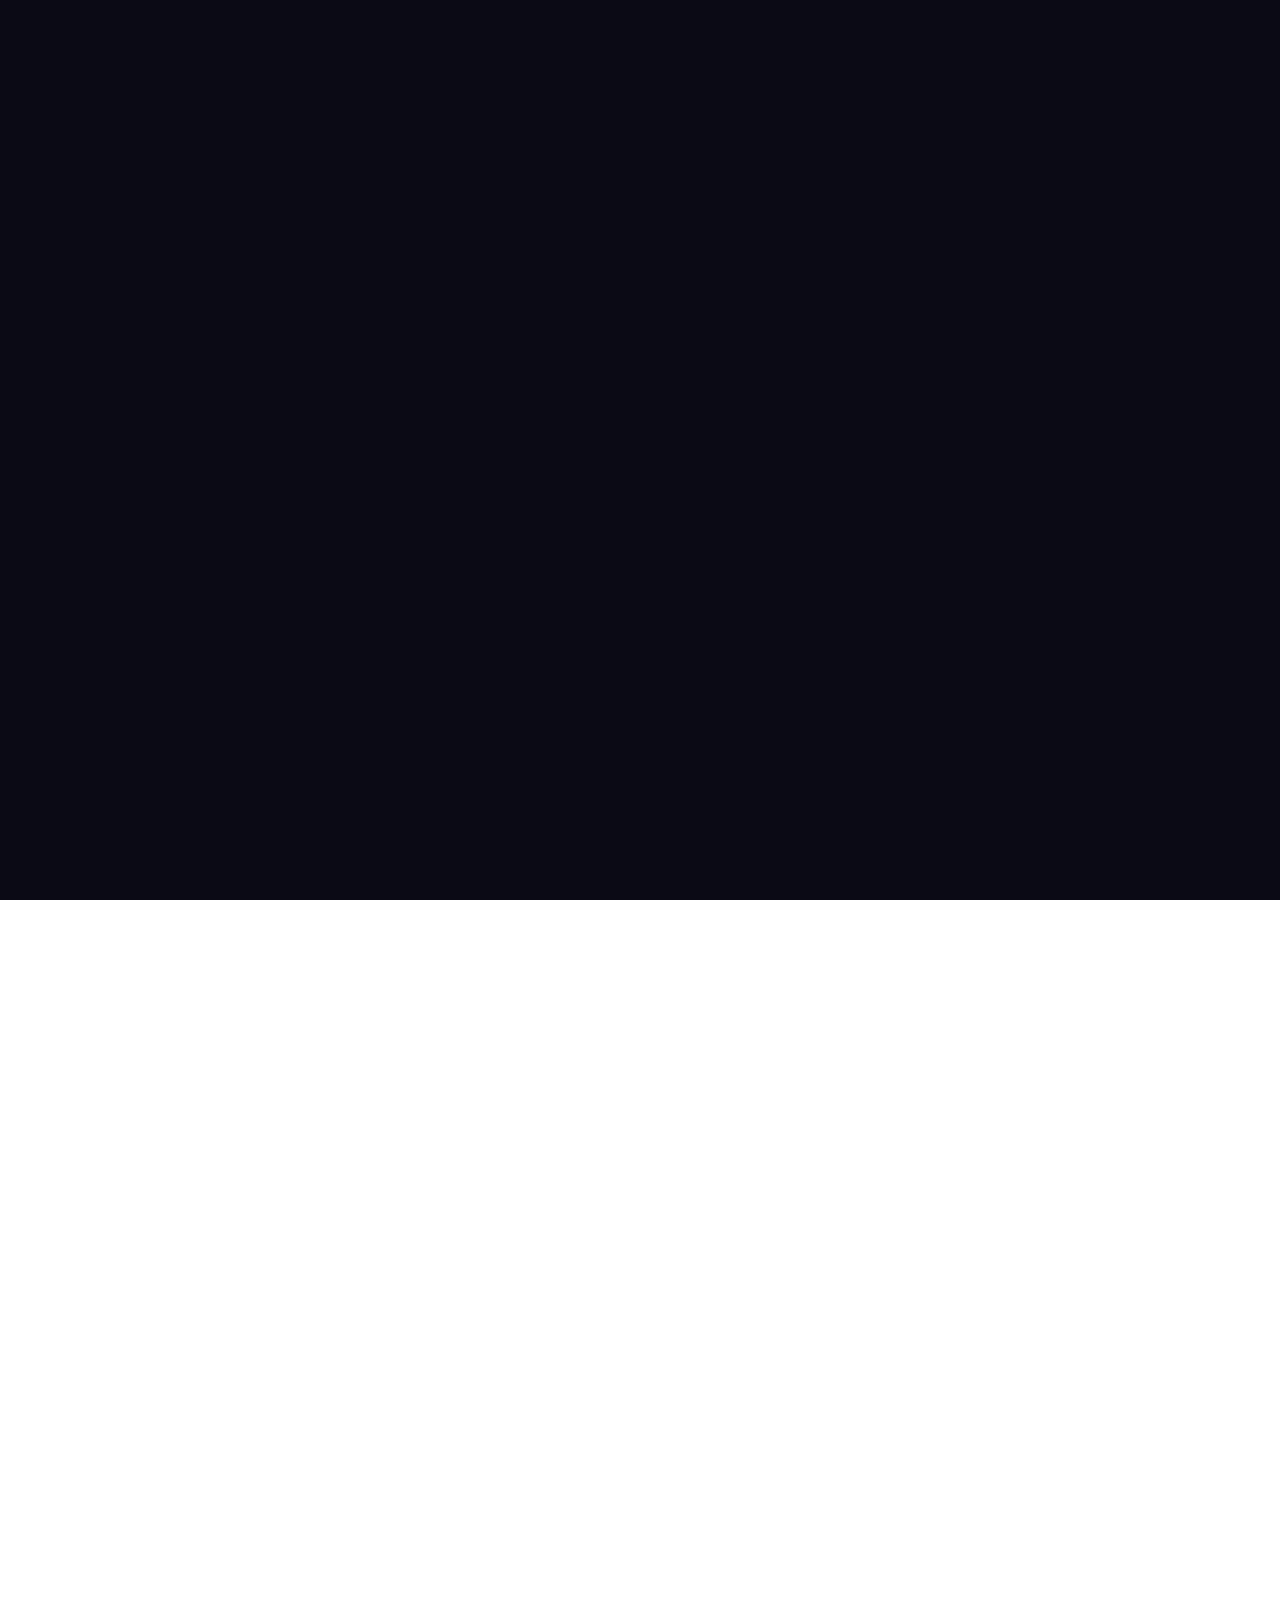
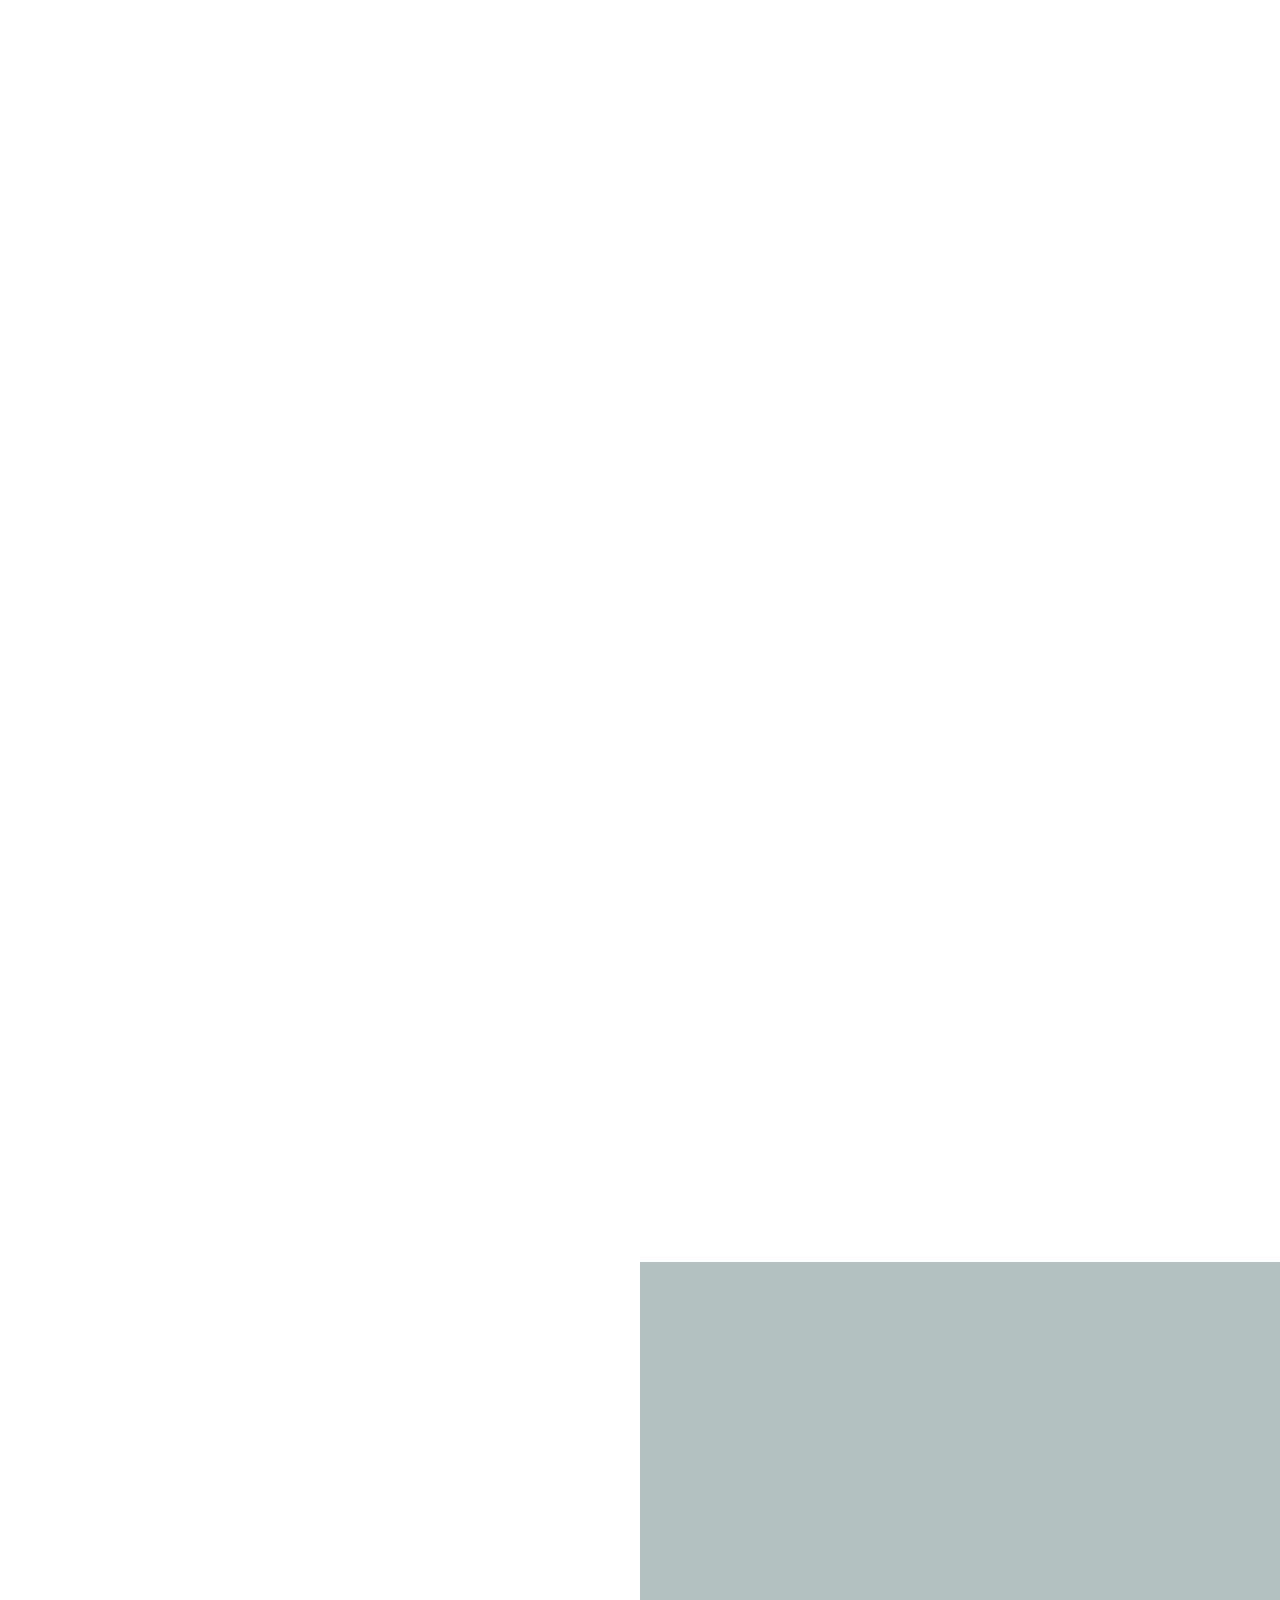
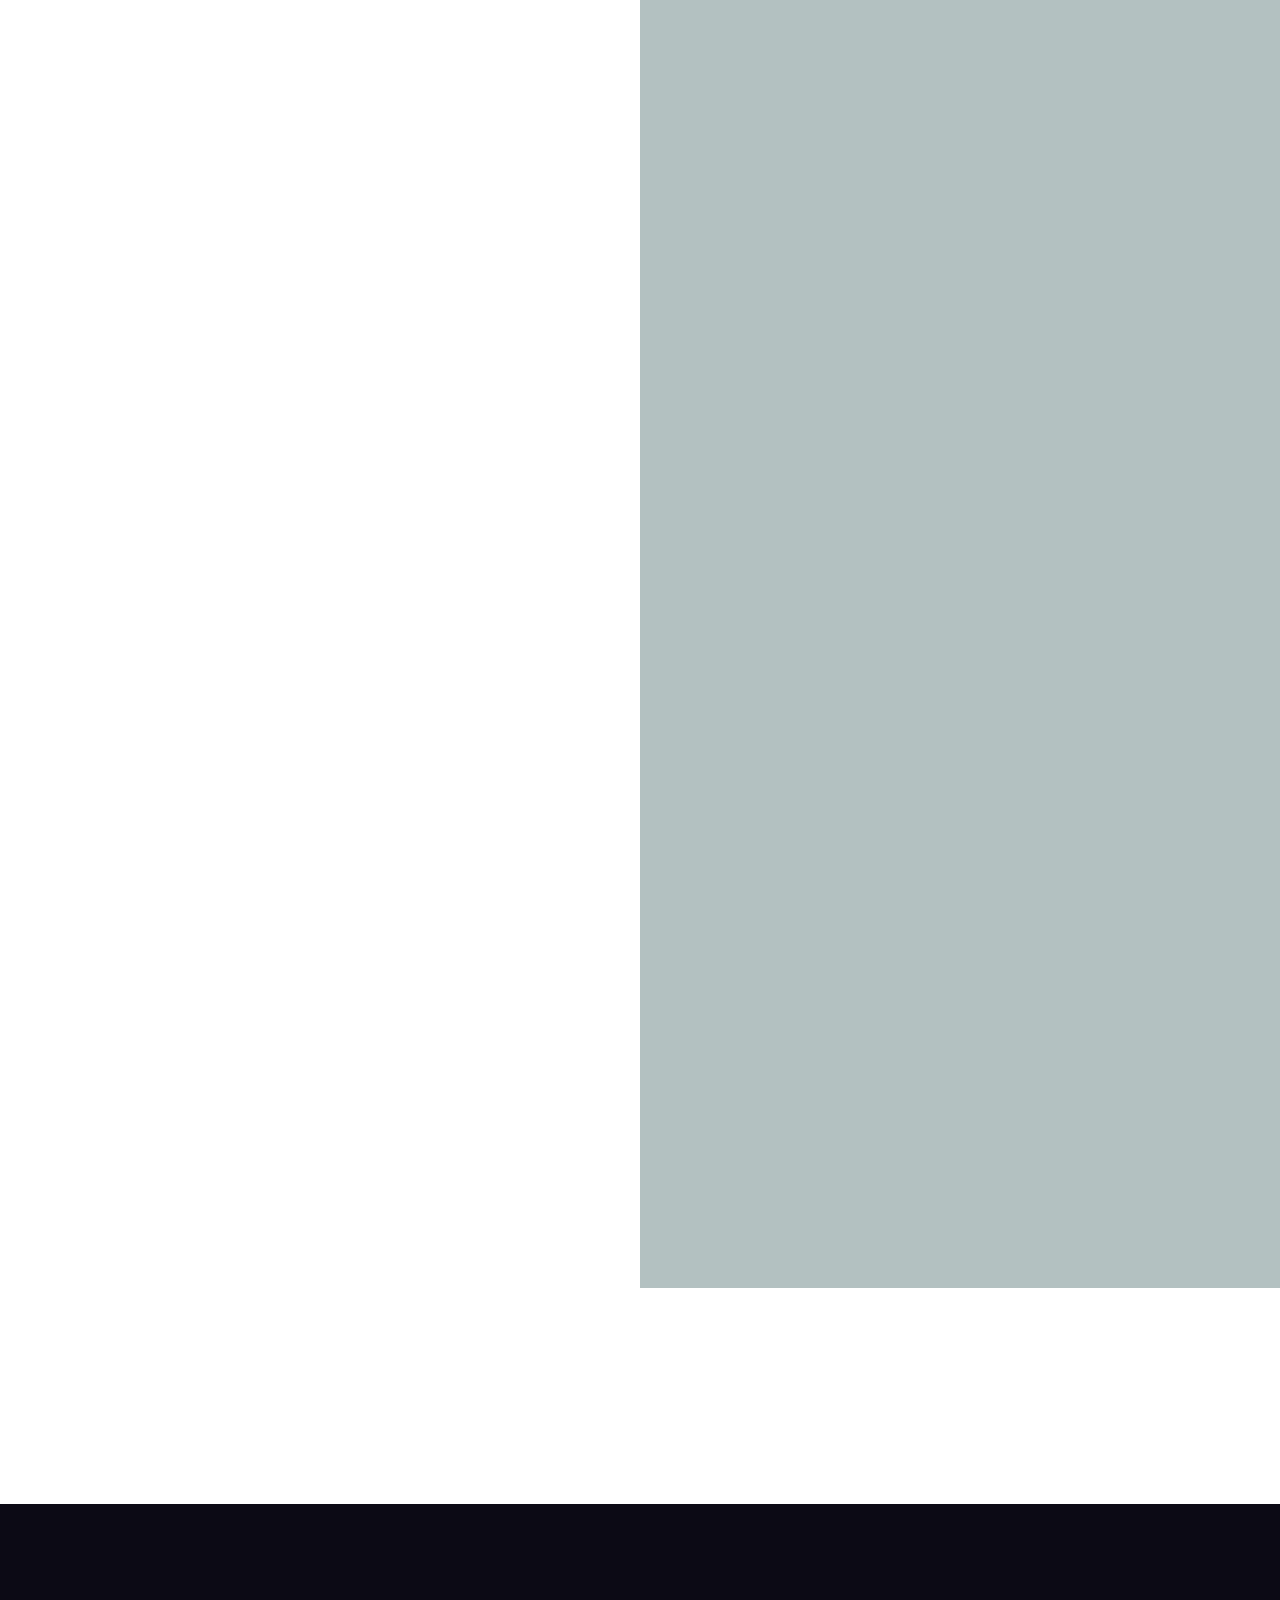
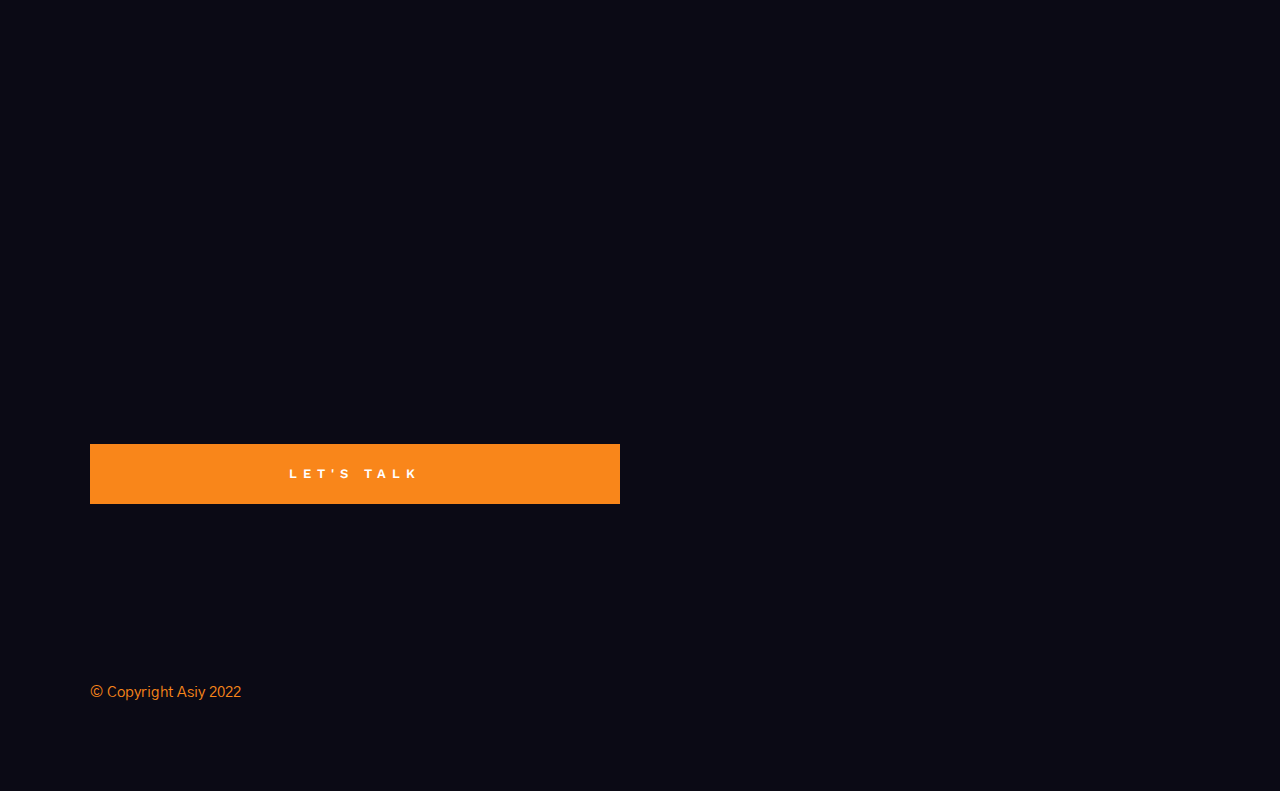
==== index.html @ 3cb0e1e5 "first commit" ====
<!DOCTYPE html>
<html class="no-js" lang="en">
<head>

    <!--- basic page needs
    ================================================== -->
    <meta charset="utf-8">
    <title>Asiy</title>
    <meta name="description" content="">
    <meta name="author" content="">

    <!-- mobile specific metas
    ================================================== -->
    <meta name="viewport" content="width=device-width, initial-scale=1">

    <!-- CSS
    ================================================== -->
    <link rel="stylesheet" href="css/base.css">
    <link rel="stylesheet" href="css/main.css">
    <link rel="stylesheet" href="css/vendor.css">
    

    <!-- script
    ================================================== -->
    <script src="js/modernizr.js"></script>
    <script src="js/typed.min.js"></script>

    <!-- favicons
    ================================================== -->
    <link rel="apple-touch-icon" sizes="180x180" href="icon/apple-touch-icon.png">
    <link rel="icon" type="image/png" sizes="32x32" href="icon/favicon-32x32.png">
    <link rel="icon" type="image/png" sizes="16x16" href="icon/favicon-16x16.png">
    <link rel="manifest" href="site.webmanifest">

</head>

<body id="top">


    <!-- preloader
    ================================================== -->
    <div id="preloader">
        <div id="loader" class="dots-fade">
            <div></div>
            <div></div>
            <div></div>
        </div>
    </div>


    <!-- header
    ================================================== -->
    <header class="s-header">

        <div class="header-logo">
            <a href="index.html">
                <img src="images/logo.png" alt="">
            </a>
        </div>
        
        <div class="header-content">
    
            <nav class="row header-nav-wrap">
                <ul class="header-nav">
                    <li><a class="smoothscroll" href="#hero" title="Intro">Home</a></li>
                    <li><a class="smoothscroll" href="#about" title="About">About</a></li>
                    <li><a class="smoothscroll" href="#portfolio" title="Works">Works</a></li>
                </ul>
            </nav> <!-- end header-nav-wrap -->

            <a href="#0" class="btn btn--stroke btn--small">Resume</a>

        </div> <!-- end header-content -->

        <a class="header-menu-toggle" href="#0"><span>Menu</span></a>

    </header> 


    <!-- hero
    ================================================== -->
    <section id="hero" class="s-hero target-section" data-parallax="scroll">

        <div class="row hero-content">

            <div class="column large-full">

                <h4 style="color: rgb(245, 245, 245); font-family: Arial; font-weight: lighter;  "  >HOWDY!, I'm Adekunle</h4>
                <br>
                <h1 style="font-family: prata;" >
                I'm UI/UX<br> 
                Designer from<br>
                Nowhere, Nigeria <br>
                
                </h1>

                <ul class="hero-social">
                    <li>
                    <a href="https://www.behance.com/asiyanbi-adekunle"><img src="images/be.png" alt="behance" width="50px; height:50px;">
                    </li></a>
                    <li>
                    <a href="https://www.dribbble.com/asiyanbi-adekunle"><img src="images/dri.png" alt="dribbble" width="50px"; height="50px"; >
                    </li>
                    <li>
                    <a href="https://www.linkedin.com/in/asiyanbi-adekunle-8736731a4"><img src="images/lin.png" alt="linkedin" width="50px; height=50px";>
                    </li>
                </ul> <!-- end hero-social -->

            </div> 

        </div> <!-- end hero-content -->

        <div class="hero-scroll">
            <a href="#about" class="scroll-link smoothscroll">
                <svg xmlns="http://www.w3.org/2000/svg" width="24" height="24" viewBox="0 0 24 24"><path d="M12 24l-8-9h6v-15h4v15h6z"/></svg>
            </a>
        </div> <!-- end hero-scroll -->

    </section> <!-- end s-hero -->





    






    <!-- about
    ================================================== -->
    <section id="about" class="s-about target-section">

        <div class="s-about__section s-about__section--profile">

            <div class="row">
                <div class="column large-6 medium-8 tab-full">

                    <div class="section-intro" data-num="" data-aos="fade-up">
                        <h3 style="color: #f9861a; font-family: prata;"   data-aos="fade-up" >About me</h3>
                        <h1 class="display-1">I'm a decentralized web and tech enthusiast, passionate about technology, design, and building digital products</h1>
                    </div>

                    <div class="profile-pic" data-aos="fade-up">
                        <img src="images/profile-pic.jpg" 
                             srcset="images/profile-pic.jpg 1x, images/profile-pic@2x.jpg 2x" alt="">
                    </div>

                    <h3 style="color: #f9861a; font-family: prata;" data-aos="fade-up" >Mission</h3>

                    <p style="font-family:Arial, Helvetica, sans-serif;" data-aos="fade-up">
                        In my experience as a designer, 
                        I have learned that humans are very simple, 
                        and with that comes low tolerance for
                        complex situations. My mission has always 
                        been to push the limits of design with humans 
                        at the forefront. As technology changes,
                        humans need to adapt quickly 
                        and my goal is to make that process seamless 
                        as if it doesn't exist at all.
                    </p>

                </div>
            </div>

        </div> <!-- end s-about__section--profile -->

        <div class="s-about__section">

            <div class="row">
                <div class="column">
                    <h3 style="color: #f9861a;" data-aos="fade-up">Skills</h3>
                </div>
            </div>

            <div class="row block-large-1-2 block-900-full work-positions">

                <div class="column" data-aos="fade-up">
                    <div class="position">
                        <div class="position__header">
                            <h6>
                                
                                <span class="position__pos">Product Design</span>
                            </h6>
                    
                        </div>

                        <p style="font-family:Arial, Helvetica, sans-serif;">
                        I am an experience Product Designer, that focuses on user-centered design, and combines creativity and design thinking 
                        to produce user-friendly, scalable and bug-free product. I design for humans.
                        </p>
                    </div>
                </div> <!-- end column -->
                <div class="column" data-aos="fade-up">
                    <div class="position">
                        <div class="position__header">
                            <h6>
                                
                                <span class="position__pos">Branding</span>
                            </h6>
                            
                        </div>

                        <p style="font-family:Arial, Helvetica, sans-serif;">
                        I have the right blend of research and industrial skills needed to help develop a brand history and identity. 
                        </p>
                    </div>
                </div> <!-- end column -->
                <div class="column" data-aos="fade-up">
                    <div class="position">
                        <div class="position__header">
                            <h6>
                                
                                <span class="position__pos">Frontend Development</span>
                            </h6>
                            
                        </div>

                        <p style="font-family:Arial, Helvetica, sans-serif;">
                        Deep knowledge in Frontend development framework in designing responsive website and web based solutions across many APIs.
                        </p>
                    </div>
                </div> <!-- end column -->
                <div class="column" data-aos="fade-up">
                    <div class="position">
                        <div class="position__header">
                            <h6>
                               
                                <span class="position__pos">Visual Design</span>
                            </h6>
                            
                        </div>

                        <p style="font-family:Arial, Helvetica, sans-serif;">
                        I love creating solutions to problems, studying philosophy of visualization through colors,
                        representations, liveliness of different designs to track down the best answer to design problems.
                        </p>
                    </div>
                </div> <!-- end column -->

            </div> <!-- work positions -->

        </div> <!-- end s-about__section -->

    </section> <!-- end s-about -->




    <!-- portfolio
    ================================================== -->
    <section id="portfolio" class="s-portfolio target-section">

        <div class="row s-portfolio__header">
            <div class="column large-6 medium-8 tab-full">
                <div class="section-intro" data-num="" data-aos="fade-up">
                    <h3  class="subhead">My Work</h3>
                    <h1 class="display-1">
                        A selection of projects and case studies I have worked on.
                    </h1>
                </div>
            </div>
        </div> <!-- s-porfolio__header -->

        <div class="row s-porfolio__list block-large-1-2 block-tab-full collapse">

            <div class="column" data-aos="fade-up">
                <div class="folio-item">
                    <div class="folio-item__thumb">
                        <a class="folio-item__thumb-link" href="images/portfolio/aloha/g-windows-in-the-city.jpg" title="Aloha Suite & Resort" data-size="1050x700">
                            <img src="images/portfolio/aloha/windows-in-the-city.jpg" 
                                 srcset="images/portfolio/aloha/windows-in-the-city.jpg 1x, images/portfolio/windows-in-the-city@2x.jpg 2x" alt="">
                        </a>
                    </div>
                    <div class="folio-item__info">
                        <div class="folio-item__cat">Branding</div>
                        <h4 class="folio-item__title">Aloha</h4>
                    </div>
                    <a href="https://www.behance.net/" title="Project Link" class="folio-item__project-link">Project Link</a>
                    <div class="folio-item__caption">
                        <p>Case study rebranding Aloha Suite and Resort.</p>
                    </div>
                </div>
            </div> <!-- end column -->
            <div class="column" data-aos="fade-up">
                <div class="folio-item">
                    <div class="folio-item__thumb">
                        <a class="folio-item__thumb-link" href="images/portfolio/meeda/g-building-blocks.jpg" title="Building Blocks" data-size="1050x700">
                            <img src="images/portfolio/meeda/building-blocks.jpg" 
                                 srcset="images/portfolio/meeda/building-blocks.jpg 1x, images/portfolio/building-blocks@2x.jpg 2x" alt="">
                        </a>
                    </div>
                    <div class="folio-item__info">
                        <div class="folio-item__cat">Brand Design</div>
                        <h4 class="folio-item__title">Meeda Flairs</h4>
                    </div>
                    <a href="https://www.behance.net/" title="Project Link" class="folio-item__project-link">Project Link</a>
                    <div class="folio-item__caption">
                        <p>A fashion store for all young ladies who love to update their styles </p>
                    </div>
                </div>
            </div> <!-- end column -->
            <div class="column" data-aos="fade-up">
                <div class="folio-item">
                    <div class="folio-item__thumb">
                        <a class="folio-item__thumb-link" href="images/portfolio/tag/g-shout-jump.jpg" Title="Auto tag" data-size="1050x700">
                            <img src="images/portfolio/tag/shout-and-jump.jpg" 
                                 srcset="images/portfolio/tag/shout-and-jump.jpg 1x, images/portfolio/tag/shout-and-jump@2x.jpg 2x" alt="">
                        </a>
                    </div>
                    <div class="folio-item__info">
                        <div class="folio-item__cat">UI/UX Design</div>
                        <h4 class="folio-item__title">Auto tag app</h4>
                    </div>
                    <a href="https://www.behance.net/" title="Project Link" class="folio-item__project-link">Project Link</a>
                    <div class="folio-item__caption">
                        <p>A case study ui/ux design on samsung screen.</p>
                    </div>
                </div>
            </div> <!-- end column -->
            <div class="column" data-aos="fade-up">
                <div class="folio-item">
                    <div class="folio-item__thumb">
                        <a class="folio-item__thumb-link" href="images/portfolio/indie/g-sand-dunes.jpg" title="Indie music app" data-size="1050x700">
                            <img src="images/portfolio/sand-dunes.jpg" 
                                 srcset="images/portfolio/indie/sand-dunes.jpg 1x, images/portfolio/indie/sand-dunes@2x.jpg 2x" alt="">
                        </a>
                    </div>
                    <div class="folio-item__info">
                        <div class="folio-item__cat">Frontend Design</div>
                        <h4 class="folio-item__title">Indie Music App</h4>
                    </div>
                    <a href="https://www.behance.net/" title="Project Link" class="folio-item__project-link">Project Link</a>
                    <div class="folio-item__caption">
                        <p>A case study on music app with draging animation.</p>
                    </div>
                </div>
            </div> <!-- end column -->
            <div class="column" data-aos="fade-up">
                <div class="folio-item">
                    <div class="folio-item__thumb">
                        <a class="folio-item__thumb-link" href="images/portfolio/stories/g-woodcraft.jpg" title="Other stories" data-size="1050x700">
                            <img src="images/portfolio/stories/woodcraft.jpg" 
                                 srcset="images/portfolio/stories/woodcraft.jpg 1x, images/portfolio/stories/woodcraft@2x.jpg 2x" alt="">
                        </a>
                    </div>
                    <div class="folio-item__info">
                        <div class="folio-item__cat">Web design</div>
                        <h4 class="folio-item__title">Other stories</h4>
                    </div>
                    <a href="https://www.behance.net/" title="Project Link" class="folio-item__project-link">Project Link</a>
                    <div class="folio-item__caption">
                        <p>Other stories is a redesign from the original website of other stories A e-commerce store for fashion.</p>
                    </div>
                </div>
            </div> <!-- end column -->
            <div class="column" data-aos="fade-up">
                <div class="folio-item">
                    <div class="folio-item__thumb">
                        <a class="folio-item__thumb-link" href="images/portfolio/dee/g-lamp.jpg" title="Other stories" data-size="1050x700">
                            <img src="images/portfolio/lamp.jpg" 
                                 srcset="images/portfolio/dee/lamp.jpg 1x, images/portfolio/dee/lamp@2x.jpg 2x" alt="">
                        </a>
                    </div>
                    <div class="folio-item__info">
                        <div class="folio-item__cat">Branding</div>
                        <h4 class="folio-item__title">Dee clothing</h4>
                    </div>
                    <a href="https://www.behance.net/" title="Project Link" class="folio-item__project-link">Project Link</a>
                    <div class="folio-item__caption">
                        <p>A Branding fashion design for Dee clothing</p>
                    </div>
                </div>
            </div> <!-- end column -->

        </div> <!-- folio-list -->

    </section> <!-- end portfolio -->



        <!-- CTA
        ================================================== -->
        <div class="s-cta">

            <div class="row">
                <div class="column large-full">
                    <h2 class="section-desc" data-aos="fade-up">
                        Thanks for stopping by. 😊
                        <br>
                        <br>
                    </h2>
                </div>
            </div>
    
            

    </section> <!-- end s-testimonials -->


    <!-- footer
    ================================================== -->
    <footer class="s-footer h-dark-bg">
        
        

        <div class="row s-footer__main">
            <div class="column large-6">
                <div class="section-intro" data-aos="fade-up">
                    <h3 class="subhead">Get ahold of me.</h3>   

                    <h1 class="display-1">
                    Have an idea or a concept that really excite you?
                    Let's turn that idea into reality. Shoot me a message.
                    </h1>
                </div>

                <div class="footer-email-us">
                    <a href="mailto:#0" class="btn btn--primary h-full-width">Let's Talk</a>
                </div>
            </div>

            <div class="column large-5">
                <div class="footer-contacts">
                    <div class="footer-contact-block" data-aos="fade-up">
                        <h5 class="footer-contact-block__header">
                            Email
                        </h5>
                        <p class="footer-contact-block__content">
                            <a href="mailto:#0">Asiyanbi5520@gmail.com</a>
                        </p>
                    </div> <!-- end footer-contact-block -->
                    <div class="footer-contact-block" data-aos="fade-up">
                        <h5 class="footer-contact-block__header">
                            Phone
                        </h5>
                        <p class="footer-contact-block__content">
                            <a href="tel:+1975432345">+234 814 9046 612</a>
                        </p>
                    </div> <!-- end footer-contact-block -->
                    <br>
                    <div class="footer-contact-block" data-aos="fade-up">
                        <h5 class="footer-contact-block__header">
                            Social
                        </h5>
                        <br>
                            <a href="https://www.behance.com/asiyanbi-adekunle"><img src="images/be.png" alt="behance" width="50px; height:50px;">
                            <a href="https://wa.me/+2348149046612"><img src="images/wa.png" alt="dribbble" width="50px"; height="50px"; >
                            <a href="https://www.linkedin.com/in/asiyanbi-adekunle-8736731a4"><img src="images/lin.png" alt="linkedin" width="50px; height=50px";>
                            
                    </div> <!-- end footer-contact-block -->
                </div>
            </div>
        </div> <!-- end s-footer__main -->

        <div class="row s-footer__bottom">
            <div class="column large-full ss-copyright">
                <span>© Copyright Asiy 2022</span> 
                
            </div> <!-- end ss-copyright -->

            <div class="ss-go-top">
                <a class="smoothscroll" title="Back to Top" href="#top">
                    <svg xmlns="http://www.w3.org/2000/svg" width="24" height="24" viewBox="0 0 24 24"><path d="M12 0l8 9h-6v15h-4v-15h-6z"/></svg>
                </a>
            </div> <!-- end ss-go-top -->
        </div> <!-- end s-footer__bottom -->

    </footer> <!-- end s-footer -->


    <!-- photoswipe background
    ================================================== -->
    <div aria-hidden="true" class="pswp" role="dialog" tabindex="-1">

        <div class="pswp__bg"></div>
        <div class="pswp__scroll-wrap">

            <div class="pswp__container">
                <div class="pswp__item"></div>
                <div class="pswp__item"></div>
                <div class="pswp__item"></div>
            </div>

            <div class="pswp__ui pswp__ui--hidden">
                <div class="pswp__top-bar">
                    <div class="pswp__counter"></div><button class="pswp__button pswp__button--close" title="Close (Esc)"></button> <button class="pswp__button pswp__button--share" title=
                    "Share"></button> <button class="pswp__button pswp__button--fs" title="Toggle fullscreen"></button> <button class="pswp__button pswp__button--zoom" title=
                    "Zoom in/out"></button>
                    <div class="pswp__preloader">
                        <div class="pswp__preloader__icn">
                            <div class="pswp__preloader__cut">
                                <div class="pswp__preloader__donut"></div>
                            </div>
                        </div>
                    </div>
                </div>
                <div class="pswp__share-modal pswp__share-modal--hidden pswp__single-tap">
                    <div class="pswp__share-tooltip"></div>
                </div><button class="pswp__button pswp__button--arrow--left" title="Previous (arrow left)"></button> <button class="pswp__button pswp__button--arrow--right" title=
                "Next (arrow right)"></button>
                <div class="pswp__caption">
                    <div class="pswp__caption__center"></div>
                </div>
            </div>

        </div>

    </div> <!-- end photoSwipe background -->


    <!-- Java Script
    ================================================== -->
    <script src="js/jquery-3.2.1.min.js"></script>
    <script src="js/plugins.js"></script>
    <script src="js/main.js"></script>

</body>
---- css/base.css ----
/* =================================================================== 
 *  Ethos Base Stylesheet
 *  Ver. 1.0.0
 *  11-05-2019
 *  ------------------------------------------------------------------
 *
 *  TOC:
 *	# imports
 *	# normalize
 *	# basic/base setup styles
 *	# grid v2.1.2
 *	# block grids
 *	# MISC
 *
 * =================================================================== */



/* ===================================================================
 * # imports 
 *
 * ------------------------------------------------------------------- */
@import url("https://fonts.googleapis.com/css?family=Gothic+A1:300,300i,400,400i,500,500i,600,600i,700,700i|Martel:300,300i,400,400i,700,700i,900,900i|Work+Sans:600,700&display=swap");



/* ==========================================================================
 * # normalize
 * normalize.css v8.0.1 | MIT License |
 * github.com/necolas/normalize.css
 *
 * -------------------------------------------------------------------------- */

/* ------------------------------------------------------------------- 
 * ## document
 * ------------------------------------------------------------------- */

/* 1. Correct the line height in all browsers.
 * 2. Prevent adjustments of font size after orientation changes in iOS.*/
html {
	line-height: 1.15;  /* 1 */
	-webkit-text-size-adjust: 100%;  /* 2 */
}

/* ------------------------------------------------------------------- 
 * ## sections
 * ------------------------------------------------------------------- */

/* Remove the margin in all browsers. */
body {
	margin: 0;
}

/* Render the `main` element consistently in IE. */
main {
	display: block;
}

/* Correct the font size and margin on `h1` elements within `section` and
 * `article` contexts in Chrome, Firefox, and Safari. */
h1 {
	font-size: 2em;
	margin: 0.67em 0;
}

/* ------------------------------------------------------------------- 
 * ## grouping
 * ------------------------------------------------------------------- */

/* 1. Add the correct box sizing in Firefox.
 * 2. Show the overflow in Edge and IE. */
hr {
	-webkit-box-sizing: content-box;
	box-sizing: content-box;  /* 1 */
	height: 0;  /* 1 */
	overflow: visible;  /* 2 */
}

/* 1. Correct the inheritance and scaling of font size in all browsers.
 * 2. Correct the odd `em` font sizing in all browsers. */
pre {
	font-family: monospace, monospace;  /* 1 */
	font-size: 1em;  /* 2 */
}

/* ------------------------------------------------------------------- 
 * ## text-level semantics
 * ------------------------------------------------------------------- */

/* Remove the gray background on active links in IE 10. */
a {
	background-color: transparent;
}

/* 1. Remove the bottom border in Chrome 57-
 * 2. Add the correct text decoration in Chrome, Edge, IE, Opera, and Safari. */
abbr[title] {
	border-bottom: none;  /* 1 */
	text-decoration: underline;  /* 2 */
	-webkit-text-decoration: underline dotted;
	text-decoration: underline dotted;  /* 2 */
}

/* Add the correct font weight in Chrome, Edge, and Safari. */
b,
strong {
	font-weight: bolder;
}

/* 1. Correct the inheritance and scaling of font size in all browsers.
 * 2. Correct the odd `em` font sizing in all browsers. */
code,
kbd,
samp {
	font-family: monospace, monospace;  /* 1 */
	font-size: 1em;  /* 2 */
}

/* Add the correct font size in all browsers. */
small {
	font-size: 80%;
}

/* Prevent `sub` and `sup` elements from affecting the line height in
 * all browsers. */
sub,
sup {
	font-size: 75%;
	line-height: 0;
	position: relative;
	vertical-align: baseline;
}

sub {
	bottom: -0.25em;
}

sup {
	top: -0.5em;
}

/* ------------------------------------------------------------------- 
 * ## embedded content
 * ------------------------------------------------------------------- */

/* Remove the border on images inside links in IE 10. */
img {
	border-style: none;
}

/* ------------------------------------------------------------------- 
 * ## forms
 * ------------------------------------------------------------------- */

/* 1. Change the font styles in all browsers.
 * 2. Remove the margin in Firefox and Safari. */
button,
input,
optgroup,
select,
textarea {
	font-family: inherit;  /* 1 */
	font-size: 100%;  /* 1 */
	line-height: 1.15;  /* 1 */
	margin: 0;  /* 2 */
}

/* Show the overflow in IE.
 * 1. Show the overflow in Edge. */
button,
input {

	/* 1 */
	overflow: visible;
}

/* Remove the inheritance of text transform in Edge, Firefox, and IE.
 * 1. Remove the inheritance of text transform in Firefox. */
button,
select {

	/* 1 */
	text-transform: none;
}

/* Correct the inability to style clickable types in iOS and Safari. */
button,
[type="button"],
[type="reset"],
[type="submit"] {
	-webkit-appearance: button;
}

/* Remove the inner border and padding in Firefox. */
button::-moz-focus-inner,
[type="button"]::-moz-focus-inner,
[type="reset"]::-moz-focus-inner,
[type="submit"]::-moz-focus-inner {
	border-style: none;
	padding: 0;
}

/* Restore the focus styles unset by the previous rule. */
button:-moz-focusring,
[type="button"]:-moz-focusring,
[type="reset"]:-moz-focusring,
[type="submit"]:-moz-focusring {
	outline: 1px dotted ButtonText;
}

/* Correct the padding in Firefox. */
fieldset {
	padding: 0.35em 0.75em 0.625em;
}

/* 1. Correct the text wrapping in Edge and IE.
 * 2. Correct the color inheritance from `fieldset` elements in IE.
 * 3. Remove the padding so developers are not caught out when they zero out
 *    `fieldset` elements in all browsers. */
legend {
	-webkit-box-sizing: border-box;
	box-sizing: border-box;  /* 1 */
	color: inherit;  /* 2 */
	display: table;  /* 1 */
	max-width: 100%;  /* 1 */
	padding: 0;  /* 3 */
	white-space: normal;  /* 1 */
}

/* Add the correct vertical alignment in Chrome, Firefox, and Opera. */
progress {
	vertical-align: baseline;
}

/* Remove the default vertical scrollbar in IE 10+. */
textarea {
	overflow: auto;
}

/* 1. Add the correct box sizing in IE 10.
 * 2. Remove the padding in IE 10. */
[type="checkbox"],
[type="radio"] {
	-webkit-box-sizing: border-box;
	box-sizing: border-box;  /* 1 */
	padding: 0;  /* 2 */
}

/* Correct the cursor style of increment and decrement buttons in Chrome. */
[type="number"]::-webkit-inner-spin-button,
[type="number"]::-webkit-outer-spin-button {
	height: auto;
}

/* 1. Correct the odd appearance in Chrome and Safari.
 * 2. Correct the outline style in Safari. */
[type="search"] {
	-webkit-appearance: textfield;  /* 1 */
	outline-offset: -2px;  /* 2 */
}

/* Remove the inner padding in Chrome and Safari on macOS. */
[type="search"]::-webkit-search-decoration {
	-webkit-appearance: none;
}

/* 1. Correct the inability to style clickable types in iOS and Safari.
 * 2. Change font properties to `inherit` in Safari. */
::-webkit-file-upload-button {
	-webkit-appearance: button;  /* 1 */
	font: inherit;  /* 2 */
}

/* ------------------------------------------------------------------- 
 * ## interactive
 * ------------------------------------------------------------------- */

/* Add the correct display in Edge, IE 10+, and Firefox. */
details {
	display: block;
}

/* Add the correct display in all browsers. */
summary {
	display: list-item;
}

/* ------------------------------------------------------------------- 
 * ## misc
 * ------------------------------------------------------------------- */

/* Add the correct display in IE 10+. */
template {
	display: none;
}

/* Add the correct display in IE 10. */
[hidden] {
	display: none;
}



/* ===================================================================
 * # basic/base setup styles
 *
 * ------------------------------------------------------------------- */
html {
	font-size: 62.5%;
	-webkit-box-sizing: border-box;
	box-sizing: border-box;
}

*,
*::before,
*::after {
	-webkit-box-sizing: inherit;
	box-sizing: inherit;
}

body {
	font-weight: normal;
	line-height: 1;
	word-wrap: break-word;
	-moz-font-smoothing: grayscale;
	-moz-osx-font-smoothing: grayscale;
	-webkit-font-smoothing: antialiased;
	-webkit-overflow-scrolling: touch;
	-webkit-text-size-adjust: none;
}

/* ------------------------------------------------------------------- 
 * ## Media
 * ------------------------------------------------------------------- */
svg,
img,
video
embed,
iframe,
object {
	max-width: 100%;
	height: auto;
}

/* ------------------------------------------------------------------- 
 * ## Typography resets 
 * ------------------------------------------------------------------- */
div, dl, dt, dd, ul, ol, li, h1, h2, h3, h4, h5, h6, pre, form, p, blockquote, th, td {
	margin: 0;
	padding: 0;
}

p {
	font-size: inherit;
	text-rendering: optimizeLegibility;
}

em,
i {
	font-style: italic;
	line-height: inherit;
}

strong,
b {
	font-weight: bold;
	line-height: inherit;
}

small {
	font-size: 60%;
	line-height: inherit;
}

ol,
ul {
	list-style: none;
}

li {
	display: block;
}

/* ------------------------------------------------------------------- 
 * ## links
 * ------------------------------------------------------------------- */
a {
	text-decoration: none;
	line-height: inherit;
}

a img {
	border: none;
}

/* ------------------------------------------------------------------- 
 * ## inputs
 * ------------------------------------------------------------------- */
fieldset {
	margin: 0;
	padding: 0;
}

input[type="email"],
input[type="number"],
input[type="search"],
input[type="text"],
input[type="tel"],
input[type="url"],
input[type="password"],
textarea {
	-webkit-appearance: none;
	-moz-appearance: none;
	appearance: none;
}



/* ===================================================================
 * # grid v2.1.2
 *
 *   -----------------------------------------------------------------
 * - Grid breakpoints are based on MAXIMUM WIDTH media queries, 
 *   meaning they apply to that one breakpoint and ALL THOSE BELOW IT.
 * - Grid columns without a specified width will automatically layout 
 *   as equal width columns.
 * ------------------------------------------------------------------- */

/* rows
 * ------------------------------------- */
.row {
	width: 89%;
	max-width: 1200px;
	margin: 0 auto;
	display: -ms-flexbox;
	display: -webkit-box;
	display: flex;
	-ms-flex-flow: row wrap;
	-webkit-box-orient: horizontal;
	-webkit-box-direction: normal;
	flex-flow: row wrap;
}

.row .row {
	width: auto;
	max-width: none;
	margin-left: -20px;
	margin-right: -20px;
}

/* columns
 * -------------------------------------- */
.column {
	-ms-flex: 1 1 0%;
	-webkit-box-flex: 1;
	flex: 1 1 0%;
	padding: 0 20px;
}

.collapse > .column,
.column.collapse {
	padding: 0;
}

/* flex row containers utility classes
 * ----------------------------------------- */
.row.row-wrap {
	-ms-flex-wrap: wrap;
	flex-wrap: wrap;
}

.row.row-nowrap {
	-ms-flex-wrap: none;
	flex-wrap: nowrap;
}

.row.row-y-top {
	-ms-flex-align: start;
	-webkit-box-align: start;
	align-items: flex-start;
}

.row.row-y-bottom {
	-ms-flex-align: end;
	-webkit-box-align: end;
	align-items: flex-end;
}

.row.row-y-center {
	-ms-flex-align: center;
	-webkit-box-align: center;
	align-items: center;
}

.row.row-stretch {
	-ms-flex-align: stretch;
	-webkit-box-align: stretch;
	align-items: stretch;
}

.row.row-baseline {
	-ms-flex-align: baseline;
	-webkit-box-align: baseline;
	align-items: baseline;
}

.row.row-x-left {
	-ms-flex-pack: start;
	-webkit-box-pack: start;
	justify-content: flex-start;
}

.row.row-x-right {
	-ms-flex-pack: end;
	-webkit-box-pack: end;
	justify-content: flex-end;
}

.row.row-x-center {
	-ms-flex-pack: center;
	-webkit-box-pack: center;
	justify-content: center;
}

/* flex item utility alignment classes
 * ----------------------------------------- */
.align-center {
	margin: auto;
	-webkit-align-self: center;
	-ms-flex-item-align: center;
	-ms-grid-row-align: center;
	align-self: center;
}

.align-left {
	margin-right: auto;
	-webkit-align-self: center;
	-ms-flex-item-align: center;
	-ms-grid-row-align: center;
	align-self: center;
}

.align-right {
	margin-left: auto;
	-webkit-align-self: center;
	-ms-flex-item-align: center;
	-ms-grid-row-align: center;
	align-self: center;
}

.align-x-center {
	margin-right: auto;
	margin-left: auto;
}

.align-x-left {
	margin-right: auto;
}

.align-x-right {
	margin-left: auto;
}

.align-y-center {
	-webkit-align-self: center;
	-ms-flex-item-align: center;
	-ms-grid-row-align: center;
	align-self: center;
}

.align-y-top {
	-webkit-align-self: flex-start;
	-ms-flex-item-align: start;
	align-self: flex-start;
}

.align-y-bottom {
	-webkit-align-self: flex-end;
	-ms-flex-item-align: end;
	align-self: flex-end;
}

/* large screen column widths 
 * -------------------------------------- */
.large-1 {
	-ms-flex: 0 0 8.33333%;
	-webkit-box-flex: 0;
	flex: 0 0 8.33333%;
	max-width: 8.33333%;
}

.large-2 {
	-ms-flex: 0 0 16.66667%;
	-webkit-box-flex: 0;
	flex: 0 0 16.66667%;
	max-width: 16.66667%;
}

.large-3 {
	-ms-flex: 0 0 25%;
	-webkit-box-flex: 0;
	flex: 0 0 25%;
	max-width: 25%;
}

.large-4 {
	-ms-flex: 0 0 33.33333%;
	-webkit-box-flex: 0;
	flex: 0 0 33.33333%;
	max-width: 33.33333%;
}

.large-5 {
	-ms-flex: 0 0 41.66667%;
	-webkit-box-flex: 0;
	flex: 0 0 41.66667%;
	max-width: 41.66667%;
}

.large-6,
.large-half {
	-ms-flex: 0 0 50%;
	-webkit-box-flex: 0;
	flex: 0 0 50%;
	max-width: 50%;
}

.large-7 {
	-ms-flex: 0 0 58.33333%;
	-webkit-box-flex: 0;
	flex: 0 0 58.33333%;
	max-width: 58.33333%;
}

.large-8 {
	-ms-flex: 0 0 66.66667%;
	-webkit-box-flex: 0;
	flex: 0 0 66.66667%;
	max-width: 66.66667%;
}

.large-9 {
	-ms-flex: 0 0 75%;
	-webkit-box-flex: 0;
	flex: 0 0 75%;
	max-width: 75%;
}

.large-10 {
	-ms-flex: 0 0 83.33333%;
	-webkit-box-flex: 0;
	flex: 0 0 83.33333%;
	max-width: 83.33333%;
}

.large-11 {
	-ms-flex: 0 0 91.66667%;
	-webkit-box-flex: 0;
	flex: 0 0 91.66667%;
	max-width: 91.66667%;
}

.large-12,
.large-full {
	-ms-flex: 0 0 100%;
	-webkit-box-flex: 0;
	flex: 0 0 100%;
	max-width: 100%;
}

/* ------------------------------------------------------------------- 
 * ## medium screen devices
 * ------------------------------------------------------------------- */
@media screen and (max-width:1200px) {
	.row .row {
		margin-left: -16px;
		margin-right: -16px;
	}

	.column {
		padding: 0 16px;
	}

	.medium-1 {
		-ms-flex: 0 0 8.33333%;
		-webkit-box-flex: 0;
		flex: 0 0 8.33333%;
		max-width: 8.33333%;
	}

	.medium-2 {
		-ms-flex: 0 0 16.66667%;
		-webkit-box-flex: 0;
		flex: 0 0 16.66667%;
		max-width: 16.66667%;
	}

	.medium-3 {
		-ms-flex: 0 0 25%;
		-webkit-box-flex: 0;
		flex: 0 0 25%;
		max-width: 25%;
	}

	.medium-4 {
		-ms-flex: 0 0 33.33333%;
		-webkit-box-flex: 0;
		flex: 0 0 33.33333%;
		max-width: 33.33333%;
	}

	.medium-5 {
		-ms-flex: 0 0 41.66667%;
		-webkit-box-flex: 0;
		flex: 0 0 41.66667%;
		max-width: 41.66667%;
	}

	.medium-6,
	.medium-half {
		-ms-flex: 0 0 50%;
		-webkit-box-flex: 0;
		flex: 0 0 50%;
		max-width: 50%;
	}

	.medium-7 {
		-ms-flex: 0 0 58.33333%;
		-webkit-box-flex: 0;
		flex: 0 0 58.33333%;
		max-width: 58.33333%;
	}

	.medium-8 {
		-ms-flex: 0 0 66.66667%;
		-webkit-box-flex: 0;
		flex: 0 0 66.66667%;
		max-width: 66.66667%;
	}

	.medium-9 {
		-ms-flex: 0 0 75%;
		-webkit-box-flex: 0;
		flex: 0 0 75%;
		max-width: 75%;
	}

	.medium-10 {
		-ms-flex: 0 0 83.33333%;
		-webkit-box-flex: 0;
		flex: 0 0 83.33333%;
		max-width: 83.33333%;
	}

	.medium-11 {
		-ms-flex: 0 0 91.66667%;
		-webkit-box-flex: 0;
		flex: 0 0 91.66667%;
		max-width: 91.66667%;
	}

	.medium-12,
	.medium-full {
		-ms-flex: 0 0 100%;
		-webkit-box-flex: 0;
		flex: 0 0 100%;
		max-width: 100%;
	}

}

/* ------------------------------------------------------------------- 
 * ## tablets
 * ------------------------------------------------------------------- */
@media screen and (max-width:800px) {
	.tab-1 {
		-ms-flex: 0 0 8.33333%;
		-webkit-box-flex: 0;
		flex: 0 0 8.33333%;
		max-width: 8.33333%;
	}

	.tab-2 {
		-ms-flex: 0 0 16.66667%;
		-webkit-box-flex: 0;
		flex: 0 0 16.66667%;
		max-width: 16.66667%;
	}

	.tab-3 {
		-ms-flex: 0 0 25%;
		-webkit-box-flex: 0;
		flex: 0 0 25%;
		max-width: 25%;
	}

	.tab-4 {
		-ms-flex: 0 0 33.33333%;
		-webkit-box-flex: 0;
		flex: 0 0 33.33333%;
		max-width: 33.33333%;
	}

	.tab-5 {
		-ms-flex: 0 0 41.66667%;
		-webkit-box-flex: 0;
		flex: 0 0 41.66667%;
		max-width: 41.66667%;
	}

	.tab-6,
	.tab-half {
		-ms-flex: 0 0 50%;
		-webkit-box-flex: 0;
		flex: 0 0 50%;
		max-width: 50%;
	}

	.tab-7 {
		-ms-flex: 0 0 58.33333%;
		-webkit-box-flex: 0;
		flex: 0 0 58.33333%;
		max-width: 58.33333%;
	}

	.tab-8 {
		-ms-flex: 0 0 66.66667%;
		-webkit-box-flex: 0;
		flex: 0 0 66.66667%;
		max-width: 66.66667%;
	}

	.tab-9 {
		-ms-flex: 0 0 75%;
		-webkit-box-flex: 0;
		flex: 0 0 75%;
		max-width: 75%;
	}

	.tab-10 {
		-ms-flex: 0 0 83.33333%;
		-webkit-box-flex: 0;
		flex: 0 0 83.33333%;
		max-width: 83.33333%;
	}

	.tab-11 {
		-ms-flex: 0 0 91.66667%;
		-webkit-box-flex: 0;
		flex: 0 0 91.66667%;
		max-width: 91.66667%;
	}

	.tab-12,
	.tab-full {
		-ms-flex: 0 0 100%;
		-webkit-box-flex: 0;
		flex: 0 0 100%;
		max-width: 100%;
	}

	.hide-on-tablet {
		display: none;
	}

}

/* ------------------------------------------------------------------- 
 * ## mobile devices 
 * ------------------------------------------------------------------- */
@media screen and (max-width:600px) {
	.row {
		width: 100%;
		padding-left: 24px;
		padding-right: 24px;
	}

	.row .row {
		margin-left: -10px;
		margin-right: -10px;
		padding-left: 0;
		padding-right: 0;
	}

	.column {
		padding: 0 10px;
	}

	.mob-1 {
		-ms-flex: 0 0 8.33333%;
		-webkit-box-flex: 0;
		flex: 0 0 8.33333%;
		max-width: 8.33333%;
	}

	.mob-2 {
		-ms-flex: 0 0 16.66667%;
		-webkit-box-flex: 0;
		flex: 0 0 16.66667%;
		max-width: 16.66667%;
	}

	.mob-3 {
		-ms-flex: 0 0 25%;
		-webkit-box-flex: 0;
		flex: 0 0 25%;
		max-width: 25%;
	}

	.mob-4 {
		-ms-flex: 0 0 33.33333%;
		-webkit-box-flex: 0;
		flex: 0 0 33.33333%;
		max-width: 33.33333%;
	}

	.mob-5 {
		-ms-flex: 0 0 41.66667%;
		-webkit-box-flex: 0;
		flex: 0 0 41.66667%;
		max-width: 41.66667%;
	}

	.mob-6,
	.mob-half {
		-ms-flex: 0 0 50%;
		-webkit-box-flex: 0;
		flex: 0 0 50%;
		max-width: 50%;
	}

	.mob-7 {
		-ms-flex: 0 0 58.33333%;
		-webkit-box-flex: 0;
		flex: 0 0 58.33333%;
		max-width: 58.33333%;
	}

	.mob-8 {
		-ms-flex: 0 0 66.66667%;
		-webkit-box-flex: 0;
		flex: 0 0 66.66667%;
		max-width: 66.66667%;
	}

	.mob-9 {
		-ms-flex: 0 0 75%;
		-webkit-box-flex: 0;
		flex: 0 0 75%;
		max-width: 75%;
	}

	.mob-10 {
		-ms-flex: 0 0 83.33333%;
		-webkit-box-flex: 0;
		flex: 0 0 83.33333%;
		max-width: 83.33333%;
	}

	.mob-11 {
		-ms-flex: 0 0 91.66667%;
		-webkit-box-flex: 0;
		flex: 0 0 91.66667%;
		max-width: 91.66667%;
	}

	.mob-12,
	.mob-full {
		-ms-flex: 0 0 100%;
		-webkit-box-flex: 0;
		flex: 0 0 100%;
		max-width: 100%;
	}

	.hide-on-mobile {
		display: none;
	}

}

/* ------------------------------------------------------------------- 
 * ## small mobile devices <= 400px
 * ------------------------------------------------------------------- */
@media screen and (max-width:400px) {
	.row {
		padding-left: 22px;
		padding-right: 22px;
	}

	.row .row {
		margin-left: 0;
		margin-right: 0;
	}

	.column {
		-ms-flex: 0 0 100%;
		-webkit-box-flex: 0;
		flex: 0 0 100%;
		max-width: 100%;
		width: 100%;
		margin-left: 0;
		margin-right: 0;
		padding: 0;
	}

}



/* ===================================================================
 * # block grids
 *
 * -------------------------------------------------------------------
 * Equally-sized columns define at parent/row level.
 * ------------------------------------------------------------------- */
.block-large-1-8 > .column {
	-ms-flex: 0 0 12.5%;
	-webkit-box-flex: 0;
	flex: 0 0 12.5%;
	max-width: 12.5%;
}

.block-large-1-6 > .column {
	-ms-flex: 0 0 16.66667%;
	-webkit-box-flex: 0;
	flex: 0 0 16.66667%;
	max-width: 16.66667%;
}

.block-large-1-5 > .column {
	-ms-flex: 0 0 20%;
	-webkit-box-flex: 0;
	flex: 0 0 20%;
	max-width: 20%;
}

.block-large-1-4 > .column {
	-ms-flex: 0 0 25%;
	-webkit-box-flex: 0;
	flex: 0 0 25%;
	max-width: 25%;
}

.block-large-1-3 > .column {
	-ms-flex: 0 0 33.33333%;
	-webkit-box-flex: 0;
	flex: 0 0 33.33333%;
	max-width: 33.33333%;
}

.block-large-1-2 > .column {
	-ms-flex: 0 0 50%;
	-webkit-box-flex: 0;
	flex: 0 0 50%;
	max-width: 50%;
}

.block-large-full > .column {
	-ms-flex: 0 0 100%;
	-webkit-box-flex: 0;
	flex: 0 0 100%;
	max-width: 100%;
}

/* ------------------------------------------------------------------- 
 * ## block grids - medium screen devices
 * ------------------------------------------------------------------- */
@media screen and (max-width:1200px) {
	.block-medium-1-8 > .column {
		-ms-flex: 0 0 12.5%;
		-webkit-box-flex: 0;
		flex: 0 0 12.5%;
		max-width: 12.5%;
	}

	.block-medium-1-6 > .column {
		-ms-flex: 0 0 16.66667%;
		-webkit-box-flex: 0;
		flex: 0 0 16.66667%;
		max-width: 16.66667%;
	}

	.block-medium-1-5 > .column {
		-ms-flex: 0 0 20%;
		-webkit-box-flex: 0;
		flex: 0 0 20%;
		max-width: 20%;
	}

	.block-medium-1-4 > .column {
		-ms-flex: 0 0 25%;
		-webkit-box-flex: 0;
		flex: 0 0 25%;
		max-width: 25%;
	}

	.block-medium-1-3 > .column {
		-ms-flex: 0 0 33.33333%;
		-webkit-box-flex: 0;
		flex: 0 0 33.33333%;
		max-width: 33.33333%;
	}

	.block-medium-1-2 > .column {
		-ms-flex: 0 0 50%;
		-webkit-box-flex: 0;
		flex: 0 0 50%;
		max-width: 50%;
	}

	.block-medium-full > .column {
		-ms-flex: 0 0 100%;
		-webkit-box-flex: 0;
		flex: 0 0 100%;
		max-width: 100%;
	}

}

/* ------------------------------------------------------------------- 
 * ## block grids - tablets
 * ------------------------------------------------------------------- */
@media screen and (max-width:800px) {
	.block-tab-1-8 > .column {
		-ms-flex: 0 0 12.5%;
		-webkit-box-flex: 0;
		flex: 0 0 12.5%;
		max-width: 12.5%;
	}

	.block-tab-1-6 > .column {
		-ms-flex: 0 0 16.66667%;
		-webkit-box-flex: 0;
		flex: 0 0 16.66667%;
		max-width: 16.66667%;
	}

	.block-tab-1-5 > .column {
		-ms-flex: 0 0 20%;
		-webkit-box-flex: 0;
		flex: 0 0 20%;
		max-width: 20%;
	}

	.block-tab-1-4 > .column {
		-ms-flex: 0 0 25%;
		-webkit-box-flex: 0;
		flex: 0 0 25%;
		max-width: 25%;
	}

	.block-tab-1-3 > .column {
		-ms-flex: 0 0 33.33333%;
		-webkit-box-flex: 0;
		flex: 0 0 33.33333%;
		max-width: 33.33333%;
	}

	.block-tab-1-2 > .column {
		-ms-flex: 0 0 50%;
		-webkit-box-flex: 0;
		flex: 0 0 50%;
		max-width: 50%;
	}

	.block-tab-full > .column {
		-ms-flex: 0 0 100%;
		-webkit-box-flex: 0;
		flex: 0 0 100%;
		max-width: 100%;
	}

}

/* ------------------------------------------------------------------- 
 * ## block grids - mobile devices
 * ------------------------------------------------------------------- */
@media screen and (max-width:600px) {
	.block-mob-1-8 > .column {
		-ms-flex: 0 0 12.5%;
		-webkit-box-flex: 0;
		flex: 0 0 12.5%;
		max-width: 12.5%;
	}

	.block-mob-1-6 > .column {
		-ms-flex: 0 0 16.66667%;
		-webkit-box-flex: 0;
		flex: 0 0 16.66667%;
		max-width: 16.66667%;
	}

	.block-mob-1-5 > .column {
		-ms-flex: 0 0 20%;
		-webkit-box-flex: 0;
		flex: 0 0 20%;
		max-width: 20%;
	}

	.block-mob-1-4 > .column {
		-ms-flex: 0 0 25%;
		-webkit-box-flex: 0;
		flex: 0 0 25%;
		max-width: 25%;
	}

	.block-mob-1-3 > .column {
		-ms-flex: 0 0 33.33333%;
		-webkit-box-flex: 0;
		flex: 0 0 33.33333%;
		max-width: 33.33333%;
	}

	.block-mob-1-2 > .column {
		-ms-flex: 0 0 50%;
		-webkit-box-flex: 0;
		flex: 0 0 50%;
		max-width: 50%;
	}

	.block-mob-full > .column {
		-ms-flex: 0 0 100%;
		-webkit-box-flex: 0;
		flex: 0 0 100%;
		max-width: 100%;
	}

}

/* ------------------------------------------------------------------- 
 * ## block grids - small mobile devices <= 400px
 * ------------------------------------------------------------------- */
@media screen and (max-width:400px) {
	.stack > .column {
		-ms-flex: 0 0 100%;
		-webkit-box-flex: 0;
		flex: 0 0 100%;
		max-width: 100%;
		width: 100%;
		margin-left: 0;
		margin-right: 0;
		padding: 0;
	}

}



/* ===================================================================
 * # MISC
 *
 * ------------------------------------------------------------------- */
.h-group:after {
	content: "";
	display: table;
	clear: both;
}

/* misc helper classes
 * -------------------------------------- */
.is-hidden {
	display: none;
}

.is-invisible {
	visibility: hidden;
}

.h-antialiased {
	-webkit-font-smoothing: antialiased;
	-moz-osx-font-smoothing: grayscale;
}

.h-overflow-hidden {
	overflow: hidden;
}

.h-remove-bottom {
	margin-bottom: 0;
}

.h-add-half-bottom {
	margin-bottom: 1.6rem !important;
}

.h-add-bottom {
	margin-bottom: 3.2rem !important;
}

.h-no-border {
	border: none;
}

.h-full-width {
	width: 100%;
}

.h-text-center {
	text-align: center;
}

.h-text-left {
	text-align: left;
}

.h-text-right {
	text-align: right;
}

.h-pull-left {
	float: left;
}

.h-pull-right {
	float: right;
}
---- css/main.css ----
/* =================================================================== 
 *  Ethos Main Stylesheet
 *  Template Ver. 1.0.0
 *  11-05-2019
 *  ------------------------------------------------------------------
 *
 *  TOC:
 *  # custom block grid STACK breakpoints
 *  # base style overrides
 *    ## links
 *  # typography & general theme styles
 *    ## Lists
 *    ## responsive video container
 *    ## floated image 
 *    ## tables
 *    ## Spacing
 *  # preloader
 *  # forms
 *    ## Style Placeholder Text
 *    ## Change Autocomplete styles in Chrome
 *  # buttons
 *  # additional components
 *    ## additional typo styles 
 *    ## skillbars
 *    ## alert box 
 *  # Common and Reusable Styles
 *  # site header
 *    ## header logo
 *    ## main navigation
 *    ## mobile menu toggle
 *    ## download resume button
 *  # hero
 *    ## hero social
 *    ## hero scroll
 *    ## animate intro content
 *    ## animations
 *  # about section
 *    ## career position
 *  # services section
 *    ## services list
 *  # portfolio
 *    ## portfolio list
 *  # testimonials
 *  # CTA
 *  # footer
 *    ## contact block
 *    ## copyright
 *    ## go top
 *
 * =================================================================== */




/* ===================================================================
 * # custom block grid STACK breakpoints
 *
 * ------------------------------------------------------------------- */
@media screen and (max-width:1000px) {
  .block-1000-full > .column {
    -ms-flex: 0 0 100%;
    -webkit-box-flex: 0;
    flex: 0 0 100%;
    max-width: 100%;
  }

}

@media screen and (max-width:900px) {
  .block-900-full > .column {
    -ms-flex: 0 0 100%;
    -webkit-box-flex: 0;
    flex: 0 0 100%;
    max-width: 100%;
  }

}



/* ===================================================================
 * # base style overrides
 *
 * ------------------------------------------------------------------- */
html {
  font-size: 10px;
}

@media screen and (max-width:400px) {
  html {
    font-size: 9.444444444444444px;
  }

}

html,
body {
  height: 100%;
}

body {
  background: #131d22;
  font-family: "Martel", serif;
  font-size: 1.8rem;
  font-style: normal;
  font-weight: normal;
  line-height: 1.778;
  color: #000000;
  margin: 0;
  padding: 0;
  position: relative;
}

/* ------------------------------------------------------------------- 
 * ## links
 * ------------------------------------------------------------------- */
a {
  color: #f9861a;
  -webkit-transition: all 0.3s ease-in-out;
  transition: all 0.3s ease-in-out;
}

a:hover,
a:focus,
a:active {
  color: #544d9d;
}

a:hover,
a:active {
  outline: 0;
}



/* ===================================================================
 * # typography & general theme styles
 * 
 * ------------------------------------------------------------------- */
h1, h2, h3, h4, h5, h6, .h1, .h2, .h3, .h4, .h5, .h6 {
  font-family: "Gothic A1", sans-serif;
  font-weight: 700;
  font-style: normal;
  color: #000000;
  -webkit-font-variant-ligatures: common-ligatures;
  font-variant-ligatures: common-ligatures;
  text-rendering: optimizeLegibility;
}

h1, .h1, h2, .h2, h3, .h3, h4, .h4 {
  margin-top: 6rem;
  margin-bottom: 1.6rem;
}

@media screen and (max-width:600px) {
  h1, .h1, h2, .h2, h3, .h3, h4, .h4 {
    margin-top: 5.6rem;
  }

}

h5, .h5, h6, .h6 {
  margin-top: 4.8rem;
  margin-bottom: 1.2rem;
}

@media screen and (max-width:600px) {
  h5, .h5, h6, .h6 {
    margin-top: 4.4rem;
    margin-bottom: 0.8rem;
  }

}

h1, .h1 {
  font-size: 3.6rem;
  line-height: 1.222;
}

@media screen and (max-width:600px) {
  h1, .h1 {
    font-size: 3.3rem;
  }

}

h2, .h2 {
  font-size: 3.2rem;
  line-height: 1.25;
}

h3, .h3 {
  font-size: 2.4rem;
  line-height: 1.167;
}

h4, .h4 {
  font-size: 2.1rem;
  line-height: 1.333;
}

h5, .h5 {
  font-size: 1.8rem;
  line-height: 1.333;
}

h6, .h6 {
  font-size: 1.6rem;
  line-height: 1.5;
  text-transform: uppercase;
  letter-spacing: .3rem;
}

p img {
  margin: 0;
}

p.lead {
  font-family: "Gothic A1", sans-serif;
  font-weight: 300;
  font-size: 2.4rem;
  line-height: 1.833;
  margin-bottom: 3.6rem;
  color: #000000;
}

@media screen and (max-width:1200px) {
  p.lead {
    font-size: 2.2rem;
  }

}

@media screen and (max-width:600px) {
  p.lead {
    font-size: 2.1rem;
  }

}

em,
i,
strong,
b {
  font-size: inherit;
  line-height: inherit;
}

em,
i {
  font-family: "Martel", serif;
  font-style: italic;
}

strong,
b {
  font-family: "Martel", serif;
  font-weight: 700;
}

small {
  font-size: 1.2rem;
  line-height: inherit;
}

blockquote {
  margin: 4rem 0;
  padding: 4rem 4rem;
  border-left: 4px solid black;
  position: relative;
}

@media screen and (max-width:600px) {
  blockquote {
    padding: 3.2rem 3.2rem;
  }

}

@media screen and (max-width:400px) {
  blockquote {
    padding: 2.8rem 2.8rem;
  }

}

blockquote p {
  font-family: "Martel", serif;
  font-weight: 400;
  padding: 0;
  font-size: 2.8rem;
  line-height: 1.857;
  color: #000000;
}

@media screen and (max-width:1200px) {
  blockquote p {
    font-size: 2.6rem;
  }

}

@media screen and (max-width:600px) {
  blockquote p {
    font-size: 2.2rem;
  }

}

blockquote cite {
  display: block;
  font-family: "Gothic A1", sans-serif;
  font-size: 1.5rem;
  font-style: normal;
  line-height: 1.333;
}

blockquote cite:before {
  content: "\2014 \0020";
}

blockquote cite,
blockquote cite a,
blockquote cite a:visited {
  color: #7e7e7e;
  border: none;
}

abbr {
  font-family: "Martel", serif;
  font-weight: 700;
  font-variant: small-caps;
  text-transform: lowercase;
  letter-spacing: .05rem;
  color: #7e7e7e;
}

var,
kbd,
samp,
code,
pre {
  font-family: Consolas, "Andale Mono", Courier, "Courier New", monospace;
}

pre {
  padding: 2.4rem 3.2rem 3.2rem;
  background: #efefef;
  overflow-x: auto;
}

code {
  font-size: 1.4rem;
  margin: 0 .2rem;
  padding: .4rem .8rem;
  white-space: nowrap;
  background: #efefef;
  border: 1px solid #d3d3d3;
  color: #000000;
  border-radius: 3px;
}

pre > code {
  display: block;
  white-space: pre;
  line-height: 2;
  padding: 0;
  margin: 0;
}

pre.prettyprint > code {
  border: none;
}

del {
  text-decoration: line-through;
}

abbr[title],
dfn[title] {
  border-bottom: 1px dotted;
  cursor: help;
  text-decoration: none;
}

mark {
  background: #fff099;
  color: #000000;
}

hr {
  border: solid #e0e0e0;
  border-width: 1px 0 0;
  clear: both;
  margin: 8rem 0 9.6rem;
  height: 0;
}

/* ------------------------------------------------------------------- 
 * ## Lists
 * ------------------------------------------------------------------- */
ol {
  list-style: decimal;
}

ul {
  list-style: disc;
}

li {
  display: list-item;
}

ol,
ul {
  margin-left: 1.6rem;
}

ul li {
  padding-left: .4rem;
}

ul ul,
ul ol,
ol ol,
ol ul {
  margin: .8rem 0 .8rem 1.6rem;
}

ul.disc li {
  display: list-item;
  list-style: none;
  padding: 0 0 0 .8rem;
  position: relative;
}

ul.disc li::before {
  content: "";
  display: inline-block;
  width: 8px;
  height: 8px;
  border-radius: 50%;
  background: #f9861a;
  position: absolute;
  left: -16px;
  top: 11px;
  vertical-align: middle;
}

dt {
  margin: 0;
  color: #f9861a;
}

dd {
  margin: 0 0 0 2rem;
}

/* ------------------------------------------------------------------- 
 * ## responsive video container
 * ------------------------------------------------------------------- */
.video-container {
  position: relative;
  padding-bottom: 56.25%;
  height: 0;
  overflow: hidden;
}

.video-container iframe,
.video-container object,
.video-container embed,
.video-container video {
  position: absolute;
  top: 0;
  left: 0;
  width: 100%;
  height: 100%;
}

/* ------------------------------------------------------------------- 
 * ## floated image 
 * ------------------------------------------------------------------- */
img.h-pull-right {
  margin: 1.2rem 0 1.2rem 2.8rem;
}

img.h-pull-left {
  margin: 1.2rem 2.8rem 1.2rem 0;
}

/* ------------------------------------------------------------------- 
 * ## tables
 * ------------------------------------------------------------------- */
table {
  border-width: 0;
  width: 100%;
  max-width: 100%;
  font-family: "Gothic A1", sans-serif;
  border-collapse: collapse;
}

th,
td {
  padding: 1.5rem 3.2rem;
  text-align: left;
  border-bottom: 1px solid #e0e0e0;
}

th {
  color: #000000;
  font-family: "Gothic A1", sans-serif;
  font-weight: 700;
}

th:first-child,
td:first-child {
  padding-left: 0;
}

th:last-child,
td:last-child {
  padding-right: 0;
}

.table-responsive {
  overflow-x: auto;
  -webkit-overflow-scrolling: touch;
}

/* ------------------------------------------------------------------- 
 * ## Spacing
 * ------------------------------------------------------------------- */
button,
.btn {
  margin-bottom: 1.6rem;
}

fieldset {
  margin-bottom: 1.6rem;
}

input,
textarea,
select,
pre,
blockquote,
figure,
table,
p,
ul,
ol,
dl,
form,
.video-container,
.ss-custom-select {
  margin-bottom: 3.2rem;
}



/* ===================================================================
 * # preloader
 *
 * ------------------------------------------------------------------- */
#preloader {
  position: fixed;
  top: 0;
  left: 0;
  right: 0;
  bottom: 0;
  background: #0b0a15;
  z-index: 500;
  height: 100vh;
  width: 100%;
  overflow: hidden;
}

.no-js #preloader,
.oldie #preloader {
  display: none;
}

#loader {
  position: absolute;
  left: 50%;
  top: 50%;
  width: 6px;
  height: 6px;
  padding: 0;
  display: inline-block;
  -webkit-transform: translate3d(-50%, -50%, 0);
  transform: translate3d(-50%, -50%, 0);
}

#loader > div {
  content: "";
  background: #ffffff;
  width: 6px;
  height: 6px;
  position: absolute;
  top: 0;
  left: 0;
  border-radius: 50%;
}

#loader > div:nth-of-type(1) {
  left: 15px;
}

#loader > div:nth-of-type(3) {
  left: -15px;
}

/* dots jump */
.dots-jump > div {
  -webkit-animation: dots-jump 1.2s infinite ease;
  animation: dots-jump 1.2s infinite ease;
  -webkit-animation-delay: 0.2s;
  animation-delay: 0.2s;
}

.dots-jump > div:nth-of-type(1) {
  -webkit-animation-delay: 0.4s;
  animation-delay: 0.4s;
}

.dots-jump > div:nth-of-type(3) {
  -webkit-animation-delay: 0s;
  animation-delay: 0s;
}

@-webkit-keyframes dots-jump {
  0% {
    top: 0;
  }

  40% {
    top: -6px;
  }

  80% {
    top: 0;
  }

}

@keyframes dots-jump {
  0% {
    top: 0;
  }

  40% {
    top: -6px;
  }

  80% {
    top: 0;
  }

}

/* dots fade */
.dots-fade > div {
  -webkit-animation: dots-fade 1.6s infinite ease;
  animation: dots-fade 1.6s infinite ease;
  -webkit-animation-delay: 0.4s;
  animation-delay: 0.4s;
}

.dots-fade > div:nth-of-type(1) {
  -webkit-animation-delay: 0.8s;
  animation-delay: 0.8s;
}

.dots-fade > div:nth-of-type(3) {
  -webkit-animation-delay: 0s;
  animation-delay: 0s;
}

@-webkit-keyframes dots-fade {
  0% {
    opacity: 1;
  }

  40% {
    opacity: 0.2;
  }

  80% {
    opacity: 1;
  }

}

@keyframes dots-fade {
  0% {
    opacity: 1;
  }

  40% {
    opacity: 0.2;
  }

  80% {
    opacity: 1;
  }

}

/* dots pulse */
.dots-pulse > div {
  -webkit-animation: dots-pulse 1.2s infinite ease;
  animation: dots-pulse 1.2s infinite ease;
  -webkit-animation-delay: 0.2s;
  animation-delay: 0.2s;
}

.dots-pulse > div:nth-of-type(1) {
  -webkit-animation-delay: 0.4s;
  animation-delay: 0.4s;
}

.dots-pulse > div:nth-of-type(3) {
  -webkit-animation-delay: 0s;
  animation-delay: 0s;
}

@-webkit-keyframes dots-pulse {
  0% {
    -webkit-transform: scale(1);
    transform: scale(1);
  }

  40% {
    -webkit-transform: scale(1.1);
    transform: scale(1.3);
  }

  80% {
    -webkit-transform: scale(1);
    transform: scale(1);
  }

}

@keyframes dots-pulse {
  0% {
    -webkit-transform: scale(1);
    transform: scale(1);
  }

  40% {
    -webkit-transform: scale(1.1);
    transform: scale(1.3);
  }

  80% {
    -webkit-transform: scale(1);
    transform: scale(1);
  }

}



/* ===================================================================
 * # forms
 *
 * ------------------------------------------------------------------- */
fieldset {
  border: none;
}

input[type="email"],
input[type="number"],
input[type="search"],
input[type="text"],
input[type="tel"],
input[type="url"],
input[type="password"],
textarea,
select {
  display: block;
  height: 6.8rem;
  padding: 1.8rem 0 1.5rem;
  border: 0;
  outline: none;
  color: #000000;
  font-family: "Gothic A1", sans-serif;
  font-size: 1.6rem;
  line-height: 3.2rem;
  max-width: 100%;
  background: transparent;
  border-bottom: 1px solid #d3d3d3;
  -webkit-transition: all .3s ease-in-out;
  transition: all .3s ease-in-out;
}

.ss-custom-select {
  position: relative;
  padding: 0;
}

.ss-custom-select select {
  -webkit-appearance: none;
  -moz-appearance: none;
  appearance: none;
  text-indent: 0.01px;
  text-overflow: '';
  margin: 0;
  line-height: 3rem;
  vertical-align: middle;
}

.ss-custom-select select option {
  padding-left: 2rem;
  padding-right: 2rem;
}

.ss-custom-select select::-ms-expand {
  display: none;
}

.ss-custom-select::after {
  border-bottom: 2px solid #000000;
  border-right: 2px solid #000000;
  content: '';
  display: block;
  height: 8px;
  width: 8px;
  margin-top: -7px;
  pointer-events: none;
  position: absolute;
  right: 2.4rem;
  top: 50%;
  -webkit-transition: all 0.15s ease-in-out;
  transition: all 0.15s ease-in-out;
  -webkit-transform-origin: 66% 66%;
  transform-origin: 66% 66%;
  -webkit-transform: rotate(45deg);
  transform: rotate(45deg);
}

textarea {
  min-height: 25.6rem;
}

input[type="email"]:focus,
input[type="number"]:focus,
input[type="search"]:focus,
input[type="text"]:focus,
input[type="tel"]:focus,
input[type="url"]:focus,
input[type="password"]:focus,
textarea:focus,
select:focus {
  color: #000000;
  border-bottom: 1px solid #000000;
}

label,
legend {
  font-family: "Gothic A1", sans-serif;
  font-weight: 700;
  font-size: 1.4rem;
  margin-bottom: .8rem;
  line-height: 1.714;
  color: #000000;
  display: block;
}

input[type="checkbox"],
input[type="radio"] {
  display: inline;
}

label > .label-text {
  display: inline-block;
  margin-left: 1rem;
  font-family: "Gothic A1", sans-serif;
  line-height: inherit;
}

label > input[type="checkbox"],
label > input[type="radio"] {
  margin: 0;
  position: relative;
  top: .2rem;
}

/* ------------------------------------------------------------------- 
 * ## Style Placeholder Text
 * ------------------------------------------------------------------- */
::-webkit-input-placeholder {

  /* WebKit, Blink, Edge */
  color: #8c8c8c;
}

:-ms-input-placeholder {

  /* Internet Explorer 10-11 */
  color: #8c8c8c;
}

::-ms-input-placeholder {

  /* Microsoft Edge */
  color: #8c8c8c;
}

::placeholder {

  /* Most modern browsers support this now. */
  color: #8c8c8c;
}

.placeholder {
  color: #8c8c8c !important;
}

/* ------------------------------------------------------------------- 
 * ## Change Autocomplete styles in Chrome
 * ------------------------------------------------------------------- */
input:-webkit-autofill,
input:-webkit-autofill:hover,
input:-webkit-autofill:focus
input:-webkit-autofill,
textarea:-webkit-autofill,
textarea:-webkit-autofill:hover
textarea:-webkit-autofill:focus,
select:-webkit-autofill,
select:-webkit-autofill:hover,
select:-webkit-autofill:focus {
  -webkit-text-fill-color: #f9861a;
  -webkit-transition: background-color 5000s ease-in-out 0s;
  transition: background-color 5000s ease-in-out 0s;
}



/* ===================================================================
 * # buttons
 *
 * ------------------------------------------------------------------- */
.btn,
button,
input[type="submit"],
input[type="reset"],
input[type="button"] {
  display: inline-block;
  font-family: "Work Sans", sans-serif;
  font-weight: 600;
  font-size: 1.3rem;
  text-transform: uppercase;
  letter-spacing: .6rem;
  height: 6rem;
  line-height: 5.6rem;
  padding: 0 3.2rem;
  margin: 0 .4rem 1.6rem 0;
  color: #000000;
  text-decoration: none;
  text-align: center;
  white-space: nowrap;
  cursor: pointer;
  -webkit-transition: all .3s;
  transition: all .3s;
  -webkit-font-smoothing: antialiased;
  -moz-osx-font-smoothing: grayscale;
  background-color: #d3d3d3;
  border: 0.2rem solid #d3d3d3;
}

.btn:hover,
button:hover,
input[type="submit"]:hover,
input[type="reset"]:hover,
input[type="button"]:hover,
.btn:focus,
button:focus,
input[type="submit"]:focus,
input[type="reset"]:focus,
input[type="button"]:focus {
  background-color: #000000;
  border-color: #000000;
  color: #ffffff;
  outline: 0;
}

/* button primary
 * ------------------------------------------------- */
.btn.btn--primary,
button.btn--primary,
input[type="submit"].btn--primary,
input[type="reset"].btn--primary,
input[type="button"].btn--primary {
  background: #f9861a;
  border-color: #f9861a;
  color: #ffffff;
}

.btn.btn--primary:hover,
button.btn--primary:hover,
input[type="submit"].btn--primary:hover,
input[type="reset"].btn--primary:hover,
input[type="button"].btn--primary:hover,
.btn.btn--primary:focus,
button.btn--primary:focus,
input[type="submit"].btn--primary:focus,
input[type="reset"].btn--primary:focus,
input[type="button"].btn--primary:focus {
  background: #000000;
  border-color: #000000;
}

/* button modifiers
 * ------------------------------------------------- */
.btn.h-full-width,
button.h-full-width {
  width: 100%;
  margin-right: 0;
}

.btn--small,
button.btn--small {
  height: 5.6rem !important;
  line-height: 5.2rem !important;
}

.btn--medium,
button.btn--medium {
  height: 6.4rem !important;
  line-height: 6rem !important;
}

.btn--large,
button.btn--large {
  height: 6.8rem !important;
  line-height: 6.4rem !important;
}

.btn--stroke,
button.btn--stroke {
  background: transparent !important;
  border: 0.2rem solid #000000;
  color: #000000;
}

.btn--stroke:hover,
button.btn--stroke:hover {
  background: #000000 !important;
  border: 0.2rem solid #000000;
  color: #ffffff;
}

.btn--pill,
button.btn--pill {
  padding-left: 3.2rem !important;
  padding-right: 3.2rem !important;
  border-radius: 1000px !important;
}

button::-moz-focus-inner,
input::-moz-focus-inner {
  border: 0;
  padding: 0;
}



/* =================================================================== 
 * # additional components
 *
 * ------------------------------------------------------------------- */

/* ------------------------------------------------------------------- 
 * ## additional typo styles 
 * ------------------------------------------------------------------- */
.drop-cap:first-letter {
  float: left;
  font-family: "Gothic A1", sans-serif;
  font-weight: 700;
  font-size: 5.334em;
  line-height: 1;
  padding: 0 0.125em 0 0;
  text-transform: uppercase;
  background: transparent;
  color: #000000;
}

/* line definition style 
 * ----------------------------------------------- */
.lining dt,
.lining dd {
  display: inline;
  margin: 0;
}

.lining dt + dt:before,
.lining dd + dt:before {
  content: "\A";
  white-space: pre;
}

.lining dd + dd:before {
  content: ", ";
}

.lining dd + dd:before {
  content: ", ";
}

.lining dd:before {
  content: ": ";
  margin-left: -0.2em;
}

/* dictionary definition style 
 * ----------------------------------------------- */
.dictionary-style dt {
  display: inline;
  counter-reset: definitions;
}

.dictionary-style dt + dt:before {
  content: ", ";
  margin-left: -0.2em;
}

.dictionary-style dd {
  display: block;
  counter-increment: definitions;
}

.dictionary-style dd:before {
  content: counter(definitions, decimal) ". ";
}

/** 
 * Pull Quotes
 * -----------
 * markup:
 *
 * <aside class="pull-quote">
 *    <blockquote>
 *      <p></p>
 *    </blockquote>
 *  </aside>
 *
 * --------------------------------------------------------------------- */
.pull-quote {
  position: relative;
  padding: 2.4rem 0;
}

.pull-quote blockquote {
  background-color: #efefef;
  border: none;
  margin: 0;
  padding-top: 9.6rem;
  position: relative;
}

.pull-quote blockquote:before {
  content: "";
  display: block;
  height: 3.2rem;
  width: 3.2rem;
  background-repeat: no-repeat;
  background: center center;
  background-size: contain;
  background-image: url(../images/icons/icon-quote.svg);
  position: absolute;
  top: 4rem;
  left: 4rem;
}

/** 
 * Stats Tab
 * ---------
 * markup:
 *
 * <ul class="stats-tabs">
 *    <li><a href="#">[value]<em>[name]</em></a></li>
 *  </ul>
 *
 * Extend this object into your markup.
 *
 * --------------------------------------------------------------------- */
.stats-tabs {
  padding: 0;
  margin: 3.2rem 0;
}

.stats-tabs li {
  display: inline-block;
  margin: 0 1.6rem 3.2rem 0;
  padding: 0 1.5rem 0 0;
  border-right: 1px solid #e0e0e0;
}

.stats-tabs li:last-child {
  margin: 0;
  padding: 0;
  border: none;
}

.stats-tabs li a {
  display: inline-block;
  font-size: 2.5rem;
  font-family: "Gothic A1", sans-serif;
  font-weight: 700;
  border: none;
  color: #000000;
}

.stats-tabs li a:hover {
  color: #f9861a;
}

.stats-tabs li a em {
  display: block;
  margin: .8rem 0 0 0;
  font-family: "Gothic A1", sans-serif;
  font-size: 1.5rem;
  font-weight: normal;
  font-style: normal;
  color: #7e7e7e;
}

/* ------------------------------------------------------------------- 
 * ## skillbars
 * ------------------------------------------------------------------- */
.skill-bars {
  list-style: none;
  margin: 6.8rem 0 3.2rem;
}

.skill-bars li {
  height: .4rem;
  background: #c3c3c3;
  width: 100%;
  margin-bottom: 6.8rem;
  padding: 0;
  position: relative;
}

.skill-bars li strong {
  position: absolute;
  left: 0;
  top: -4rem;
  font-family: "Gothic A1", sans-serif;
  font-weight: 700;
  color: #000000;
  text-transform: uppercase;
  letter-spacing: .2rem;
  font-size: 1.4rem;
  line-height: 2.4rem;
}

.skill-bars li .progress {
  background: #000000;
  position: relative;
  height: 100%;
}

.skill-bars li .progress span {
  position: absolute;
  right: 0;
  top: -3.6rem;
  display: block;
  font-family: "Gothic A1", sans-serif;
  color: #ffffff;
  font-size: 1.1rem;
  line-height: 1;
  background: #000000;
  padding: .8rem .8rem;
  border-radius: 3px;
}

.skill-bars li .progress span::after {
  position: absolute;
  left: 50%;
  bottom: -10px;
  margin-left: -5px;
  width: 0;
  height: 0;
  border: 5px solid transparent;
  border-top-color: #000000;
  content: "";
}

.skill-bars li .percent5 {
  width: 5%;
}

.skill-bars li .percent10 {
  width: 10%;
}

.skill-bars li .percent15 {
  width: 15%;
}

.skill-bars li .percent20 {
  width: 20%;
}

.skill-bars li .percent25 {
  width: 25%;
}

.skill-bars li .percent30 {
  width: 30%;
}

.skill-bars li .percent35 {
  width: 35%;
}

.skill-bars li .percent40 {
  width: 40%;
}

.skill-bars li .percent45 {
  width: 45%;
}

.skill-bars li .percent50 {
  width: 50%;
}

.skill-bars li .percent55 {
  width: 55%;
}

.skill-bars li .percent60 {
  width: 60%;
}

.skill-bars li .percent65 {
  width: 65%;
}

.skill-bars li .percent70 {
  width: 70%;
}

.skill-bars li .percent75 {
  width: 75%;
}

.skill-bars li .percent80 {
  width: 80%;
}

.skill-bars li .percent85 {
  width: 85%;
}

.skill-bars li .percent90 {
  width: 90%;
}

.skill-bars li .percent95 {
  width: 95%;
}

.skill-bars li .percent100 {
  width: 100%;
}

/* ------------------------------------------------------------------- 
 * ## alert box 
 * ------------------------------------------------------------------- */
.alert-box {
  padding: 2.4rem 4rem 2.4rem 3.2rem;
  position: relative;
  margin-bottom: 3.2rem;
  border-radius: 3px;
  font-family: "Gothic A1", sans-serif;
  font-weight: 600;
  font-size: 1.5rem;
  line-height: 1.6;
}

.alert-box__close {
  position: absolute;
  display: block;
  right: 1.6rem;
  top: 1.6rem;
  cursor: pointer;
  width: 12px;
  height: 12px;
}

.alert-box__close::before,
.alert-box__close::after {
  content: '';
  position: absolute;
  display: inline-block;
  width: 2px;
  height: 12px;
  top: 0;
  left: 5px;
}

.alert-box__close::before {
  -webkit-transform: rotate(45deg);
  transform: rotate(45deg);
}

.alert-box__close::after {
  -webkit-transform: rotate(-45deg);
  transform: rotate(-45deg);
}

.alert-box--error {
  background-color: #ffd1d2;
  color: #dd4043;
}

.alert-box--error .alert-box__close::before,
.alert-box--error .alert-box__close::after {
  background-color: #dd4043;
}

.alert-box--success {
  background-color: #c8e675;
  color: #637533;
}

.alert-box--success .alert-box__close::before,
.alert-box--success .alert-box__close::after {
  background-color: #637533;
}

.alert-box--info {
  background-color: #d5ebfb;
  color: #387fb2;
}

.alert-box--info .alert-box__close::before,
.alert-box--info .alert-box__close::after {
  background-color: #387fb2;
}

.alert-box--notice {
  background-color: #fff099;
  color: #827217;
}

.alert-box--notice .alert-box__close::before,
.alert-box--notice .alert-box__close::after {
  background-color: #827217;
}



/* ===================================================================
 * # Common and Reusable Styles
 *
 * ------------------------------------------------------------------- */
.wide {
  max-width: 1400px;
}

.wider {
  max-width: 1600px;
}

.narrow {
  max-width: 1000px;
}

.subhead {
  font-size: 25px;
  line-height: 1.286;
  text-transform: uppercase;
  margin-top: 0;
  margin-bottom: 6rem;
  color: #f9861a;
  font-family: Work Sans", sans-serif;
}

.display-1 {
  font-size: 22px;
  line-height: 1.333;
}

.section-intro {
  position: relative;
  margin-bottom: 12rem;
}

.section-intro .display-1 {
  margin-top: 0;
}

.section-intro .subhead,
.section-intro .display-1 {
  position: relative;
}

.section-intro::before {
  content: attr(data-num);
  font-family: "Work Sans", sans-serif;
  font-weight: 600;
  font-size: 30rem;
  line-height: 1;
  letter-spacing: -.045em;
  color: rgba(0, 0, 0, 0.12);
  position: absolute;
  top: -.25em;
  left: 4.4rem;
}

.h-dark-bg {
  color: #ffffff;
}

.h-dark-bg .section-intro .display-1 {
  color: #ffffff;
}

.h-dark-bg .section-intro::before {
  color: rgba(255, 255, 255, 0.08);
}

.h-dark-bg p.lead {
  color: #ffffff;
}


/* ------------------------------------------------------------------- 
 * responsive:
 * common and reusable styles
 * ------------------------------------------------------------------- */


@media screen and (max-width:600px) {
  .subhead {
    font-size: 25px;
  }

  .display-1 {
    font-size: 4.2rem;
  }

  .section-intro::before {
    font-size: 22rem;
  }

  
}

@media screen and (max-width:500px) {
  .display-1 {
    font-size: 4rem;
  }

}

@media screen and (max-width:400px) {
  .section-intro {
    margin-bottom: 9.6rem;
  }

  .section-intro::before {
    font-size: 20rem;
  }

}

@media screen and (max-width:360px) {
  .display-1 {
    font-size: 3.6rem;
  }
}
@media screen and (max-width:428px) {
    .display-1 {
      font-size: 25px;
    }
  .section-intro::before {
    font-size: 18rem;
  }

}
@media screen and (max-width:1920px) {
  .section-intro h3, h1 {
    text-align: left;
  }
}
 @media screen and (max-width:1920px) {
  .section-intro h3, h1 {
    text-align: left;
  }
}   


/* ===================================================================
 * # site header
 *
 * ------------------------------------------------------------------- */
.s-header {
  z-index: 100;
  width: 100%;
  height: 8.8rem;
  position: absolute;
  top: 4rem;
  left: 0;
}

.s-header.offset {
  -webkit-transform: translate3d(0, -100%, 0);
  transform: translate3d(0, -100%, 0);
  -webkit-transition: all .5s;
  transition: all .5s;
}

.s-header.scrolling {
  -webkit-transform: translate3d(0, 0, 0);
  transform: translate3d(0, 0, 0);
}

.s-header.sticky {
  background-color: #050505;
  opacity: 0;
  visibility: hidden;
  position: fixed;
  top: 0;
  left: 0;
}

.s-header.sticky .header-logo img {
  width: 35px;
  height: 38px;
}

.s-header.sticky .header-content .btn {
  height: 4.8rem !important;
  line-height: 4.4rem !important;
}

.s-header.sticky .header-nav a {
  color: rgb(255, 255, 255);
}

.s-header.sticky.scrolling {
  opacity: 1;
  visibility: visible;
}

.header-content {
  height: 8.8rem;
  position: relative;
}

/* -------------------------------------------------------------------
 * ## header logo
 * ------------------------------------------------------------------- */
.header-logo {
  z-index: 101;
  display: inline-block;
  margin: 0;
  padding: 0;
  -webkit-transition: all .5s;
  transition: all .5s;
  -webkit-transform: translate3d(0, -50%, 0);
  transform: translate3d(0, -50%, 0);
  position: absolute;
  left: 8rem;
  top: 50%;
}

.header-logo a {
  display: block;
  border: none;
  padding: 0;
  outline: 0;
}

.header-logo img {
  width: 41px;
  height: 44px;
  vertical-align: bottom;
}

/* -------------------------------------------------------------------
 * ## main navigation
 * ------------------------------------------------------------------- */
.header-nav-wrap {
  max-width: 1400px;
  padding-left: 10px;
}

.header-nav {
  list-style: none;
  font-family: "Gothic A1", sans-serif;
  font-weight: 700;
  font-size: 1.5rem;
  line-height: 6rem;
  padding-top: 1.4rem;
  padding-bottom: 1.4rem;
  margin: 0;
}

.header-nav a {
  color: rgba(255, 255, 255, 0.822);
}

.header-nav a:hover,
.header-nav a:focus {
  color: #f9861a !important;
}

.header-nav li {
  display: inline-block;
  padding-left: 0;
  margin: 0 1rem;
}

/* ------------------------------------------------------------------- 
 * ## mobile menu toggle
 * ------------------------------------------------------------------- */
.header-menu-toggle {
  z-index: 101;
  display: none;
  height: 4.2rem;
  width: 4.2rem;
  line-height: 4.2rem;
  font-family: "Gothic A1", sans-serif;
  font-size: 1.4rem;
  text-transform: uppercase;
  letter-spacing: .2rem;
  color: #ffffff;
  outline: none;
  -webkit-transition: all .3s;
  transition: all .3s;
  position: absolute;
  right: 5.2rem;
  top: 1.6rem;
  
}

.header-menu-toggle:hover,
.header-menu-toggle:focus {
  color: #ffffff;
}

.header-menu-toggle span {
  display: block;
  width: 2.4rem;
  height: 2px;
  background-color: #ffffff;
  -webkit-transition: all .5s;
  transition: all .5s;
  font: 0/0 a;
  text-shadow: none;
  color: transparent;
  margin-top: -1px;
  position: absolute;
  top: 50%;
  left: .9rem;
  right: auto;
  bottom: auto;
  
  
}

.header-menu-toggle span::before,
.header-menu-toggle span::after {
  content: '';
  width: 100%;
  height: 100%;
  background-color: inherit;
  -webkit-transition: all .5s;
  transition: all .5s;
  position: absolute;
  left: 0;

}

.header-menu-toggle span::before {
  top: -.9rem;
}

.header-menu-toggle span::after {
  bottom: -.9rem;
}

.header-menu-toggle.is-clicked span {
  background-color: rgba(255, 255, 255, 0);
  -webkit-transition: all .1s;
  transition: all .1s;
}

.header-menu-toggle.is-clicked span::before,
.header-menu-toggle.is-clicked span::after {
  background-color: white;
}

.header-menu-toggle.is-clicked span::before {
  top: 0;
  -webkit-transform: rotate(135deg);
  transform: rotate(135deg);
}

.header-menu-toggle.is-clicked span::after {
  bottom: 0;
  -webkit-transform: rotate(225deg);
  transform: rotate(225deg);
}

/* ------------------------------------------------------------------- 
 * ## download resume button
 * ------------------------------------------------------------------- */
.header-content .btn {
  border-color: #ffffff;
  color: #ffffff;
  margin: 0;
  padding: 0 4rem;
  font-size: 1.1rem;
  -webkit-transform: translate3d(0, -50%, 0);
  transform: translate3d(0, -50%, 0);
  position: absolute;
  top: 50%;
  right: 8rem;
}

.header-content .btn:hover,
.header-content .btn:focus {
  background-color: #f9861a !important;
  border-color: #f9861a !important;
}

/* ------------------------------------------------------------------- 
 * responsive:
 * header
 * ------------------------------------------------------------------- */
@media screen and (max-width:1700px) {
  .header-logo {
    left: 6rem;
  }

  .header-nav-wrap {
    max-width: none;
    width: 100%;
    padding-left: 13.2rem;
  }

  .header-content .btn {
    right: 6rem;
  }

}

@media screen and (max-width:1000px) {
  .header-content .btn {
    height: 4.8rem !important;
    line-height: 4.4rem !important;
  }

}

@media screen and (max-width:900px) {
  .s-header {
    top: 2rem;
    height: 8rem;
  }

  .header-logo img {
    width: 50px;
    height: 50px;
  }

  .header-content {
    display: block;
    background-color: #050505;
    height: auto;
    width: 100%;
    padding: 16rem 6rem 8rem;
    -webkit-transform: translate3d(0, -100%, 0);
    transform: translate3d(0, -100%, 0);
    position: absolute;
    top: -2rem;
    left: 0;
  }

  .header-content .btn {
    margin-top: 4.8rem;
    -webkit-transform: translate3d(0, -2rem, 0);
    transform: translate3d(0, -2rem, 0);
    opacity: 0;
    visibility: hidden;
    position: static;
  }

  .header-nav-wrap {
    padding: 0;
    -webkit-transform: translate3d(0, -2rem, 0);
    transform: translate3d(0, -2rem, 0);
    opacity: 0;
    visibility: hidden;
  }

  .header-nav {
    display: block;
    width: 100%;
    padding: 0;
  }

  .header-nav a {
    display: block;
  }

  .header-nav li {
    border-top: 1px solid rgba(255, 255, 255, 0.06);
    display: block;
    margin: 0;
  }

  .header-nav li:last-child {
    border-bottom: 1px solid rgba(255, 255, 255, 0.06);
  }

  .header-menu-toggle {
    display: block;
  }

  .menu-is-open .header-content {
    -webkit-transform: translate3d(0, 0, 0);
    transform: translate3d(0, 0, 0);
    -webkit-transition: -webkit-transform 0.5s cubic-bezier(0.215, 0.61, 0.355, 1);
    transition: -webkit-transform 0.5s cubic-bezier(0.215, 0.61, 0.355, 1);
    transition: transform 0.5s cubic-bezier(0.215, 0.61, 0.355, 1);
    transition: transform 0.5s cubic-bezier(0.215, 0.61, 0.355, 1), -webkit-transform 0.5s cubic-bezier(0.215, 0.61, 0.355, 1);
  }

  .menu-is-open .header-content .btn {
    -webkit-transform: translate3d(0, 0, 0);
    transform: translate3d(0, 0, 0);
    opacity: 1;
    visibility: visible;
    -webkit-transition-property: opacity, -webkit-transform;
    transition-property: opacity, -webkit-transform;
    transition-property: transform, opacity;
    transition-property: transform, opacity, -webkit-transform;
    -webkit-transition-duration: .5s;
    transition-duration: .5s;
    -webkit-transition-timing-function: cubic-bezier(0.215, 0.61, 0.355, 1);
    transition-timing-function: cubic-bezier(0.215, 0.61, 0.355, 1);
    -webkit-transition-delay: .7s;
    transition-delay: .7s;
  }

  .menu-is-open .header-nav-wrap {
    -webkit-transform: translate3d(0, 0, 0);
    transform: translate3d(0, 0, 0);
    opacity: 1;
    visibility: visible;
    -webkit-transition: all 0.5s cubic-bezier(0.215, 0.61, 0.355, 1);
    transition: all 0.5s cubic-bezier(0.215, 0.61, 0.355, 1);
    -webkit-transition-delay: .6s;
    transition-delay: .6s;
  }

}

@media screen and (max-width:600px) {
  .header-logo {
    left: 4rem;
  }

  .header-menu-toggle {
    right: 3.2rem;
  }

  .header-content {
    padding: 16rem 4rem 8rem;
  }

  .header-content .btn {
    display: block;
  }

}



/* ===================================================================
 * # hero
 *
 * ------------------------------------------------------------------- */
.s-hero {
  width: 100%;
  height: 100vh;
  min-height: 82rem;
  overflow: hidden;
  background-color: transparent;
  position: relative;
}

.s-hero::before {
  display: block;
  content: "";
  position: absolute;
  top: 0;
  left: 0;
  width: 100%;
  height: 100%;
  background: -webkit-gradient(linear, left top, right top, color-stop(10%, black), to(rgba(0, 0, 0, 0)));
  background: linear-gradient(90deg, black 10%, rgba(0, 0, 0, 0) 100%);
  opacity: .25;
}

.no-js .s-hero {
  background: #ffffff;
}

.hero-content {
  height: 100%;
  max-width: 1400px;
  -ms-flex-align: end;
  -webkit-box-align: end;
  align-items: flex-end;
  padding-top: 20vh;
  padding-bottom: 14vh;
  position: relative;
}

.hero-content h1 {
  font-size: 7rem;
  font-weight: 400;
  line-height: 1.257;
  padding-right: 3.2rem;
  margin-top: 0;
  color: #ffffff;
  position: relative;
}

.hero-content h1::before {
  
  display: block;
  height: 2px;
  width: 8rem;
  background-color: #f9861a;
  position: absolute;
  left: -10.8rem;
  top: .55em;
}

/* -------------------------------------------------------------------
 * ## hero social
 * ------------------------------------------------------------------- */
.hero-social {
  list-style: none;
  display: -ms-flexbox;
  display: -webkit-box;
  display: flex;
  -ms-flex-flow: row wrap;
  -webkit-box-orient: horizontal;
  -webkit-box-direction: normal;
  flex-flow: row wrap;
  font-family: "Gothic A1", sans-serif;
  font-size: 1.2rem;
  font-weight: 700;
  line-height: 3.2rem;
  text-transform: uppercase;
  letter-spacing: .5em;
  margin-top: 8rem;
  margin-left: .4rem;
  margin-bottom: 0;
  position: relative;
}

.hero-social a {
  color: #ffffff;
}

.hero-social a:hover,
.hero-social a:focus,
.hero-social a:active {
  color: #f9861a;
}

.hero-social li {
  padding-left: 0;
}

.hero-social li::after {
  content: '/';
  color: rgba(255, 255, 255, 0.1);
  margin-left: 0rem;
  margin-right: 1rem;
}

.hero-social li:last-child::after {
  display: none;
}

/* -------------------------------------------------------------------
 * ## hero scroll
 * ------------------------------------------------------------------- */
.hero-scroll {
  position: absolute;
  right: 8rem;
  bottom: 10rem;
}


.hero-scroll .scroll-link,
.hero-scroll .scroll-link svg path {
  -webkit-transition: all .3s ease-in-out;
  transition: all .3s ease-in-out;
}

.hero-scroll .scroll-link {
  text-decoration: none;
  border: 0 none;
  display: block;
  height: 6.4rem;
  width: 6.4rem;
  border-radius: 50%;
  background-color: rgba(0, 0, 0, 0.5);
  margin: 0;
  position: relative;
}

.hero-scroll .scroll-link svg {
  height: 1.2rem;
  width: 1.2rem;
  position: absolute;
  -webkit-transform: translate3d(-50%, -50%, 0);
  transform: translate3d(-50%, -50%, 0);
  left: 50%;
  top: 50%;
}

.hero-scroll .scroll-link svg path {
  fill: #ffffff;
}

.hero-scroll .scroll-link:hover,
.hero-scroll .scroll-link:focus {
  background-color: #f9861a;
}

/* -------------------------------------------------------------------
 * ## animate intro content
 * ------------------------------------------------------------------- */
html.ss-preload .hero-content {
  opacity: 0;
}

html.ss-loaded .hero-content {
  -webkit-animation-name: fadeIn;
  animation-name: fadeIn;
  -webkit-animation-duration: 3s;
  animation-duration: 3s;
  -webkit-animation-timing-function: cubic-bezier(0.23, 1, 0.32, 1);
  animation-timing-function: cubic-bezier(0.23, 1, 0.32, 1);
  -webkit-animation-fill-mode: both;
  animation-fill-mode: both;
}

html.no-csstransitions .hero-content {
  opacity: 1;
}

/* ------------------------------------------------------------------- 
 * ## animations
 * ------------------------------------------------------------------- */

/* fade in */
@-webkit-keyframes fadeIn {
  from {
    opacity: 0;
    visibility: hidden;
    -webkit-transform: translate3d(0, 100%, 0);
    transform: translate3d(0, 100%, 0);
  }

  to {
    opacity: 1;
    visibility: visible;
    -webkit-transform: translate3d(0, 0, 0);
    transform: translate3d(0, 0, 0);
  }

}

@keyframes fadeIn {
  from {
    opacity: 0;
    visibility: hidden;
    -webkit-transform: translate3d(0, 100%, 0);
    transform: translate3d(0, 100%, 0);
  }

  to {
    opacity: 1;
    visibility: visible;
    -webkit-transform: translate3d(0, 0, 0);
    transform: translate3d(0, 0, 0);
  }

}

/* fade in left */
@-webkit-keyframes fadeInLeft {
  from {
    opacity: 0;
    visibility: hidden;
    -webkit-transform: translate3d(-100%, 0, 0);
    transform: translate3d(-100%, 0, 0);
  }

  to {
    opacity: 1;
    visibility: visible;
    -webkit-transform: translate3d(0, 0, 0);
    transform: translate3d(0, 0, 0);
  }

}

@keyframes fadeInLeft {
  from {
    opacity: 0;
    visibility: hidden;
    -webkit-transform: translate3d(-100%, 0, 0);
    transform: translate3d(-100%, 0, 0);
  }

  to {
    opacity: 1;
    visibility: visible;
    -webkit-transform: translate3d(0, 0, 0);
    transform: translate3d(0, 0, 0);
  }

}

/* fade out */
@-webkit-keyframes fadeOut {
  from {
    opacity: 1;
    visibility: visible;
  }

  to {
    opacity: 0;
    visibility: hidden;
    -webkit-transform: translate3d(0, -100%, 0);
    transform: translate3d(0, -100%, 0);
  }

}

@keyframes fadeOut {
  from {
    opacity: 1;
    visibility: visible;
  }

  to {
    opacity: 0;
    visibility: hidden;
    -webkit-transform: translate3d(0, -100%, 0);
    transform: translate3d(0, -100%, 0);
  }

}

/* ------------------------------------------------------------------- 
 * responsive:
 * hero
 * ------------------------------------------------------------------- */
@media screen and (max-width:1800px) {
  .hero-content h1 {
    font-size: 6.3rem;
  }

  .hero-content h1::before {
    width: 6rem;
    left: -8.8rem;
  }

}

@media screen and (max-width:1700px) {
  .hero-content {
    max-width: 1200px;
  }

}

@media screen and (max-width:1500px) {
  .hero-content {
    max-width: 1000px;
  }

}

@media screen and (max-width:1300px) {
  .hero-content {
    max-width: 1200px;
  }

  .hero-content h1 {
    font-size: 6rem;
    padding-top: 3.2rem;
  }

  .hero-content h1::before {
    width: 6rem;
    top: 0;
    left: 0;
  }

}

@media screen and (max-width:1200px) {
  .hero-scroll {
    right: 6rem;
  }

  .hero-scroll::after {
    height: 8rem;
  }

  .hero-scroll .scroll-link {
    height: 6rem;
    width: 6rem;
  }

}

@media screen and (max-width:1000px) {
  .hero-content h1 {
    font-size: 5.6rem;
  }

  .hero-social {
    font-size: 1.1rem;
  }

}

@media screen and (max-width:800px) {
  .hero-content h1 {
    font-size: 4.8rem;
  }

  .hero-social {
    padding-right: 7.2rem;
  }

  .hero-scroll {
    right: 3.6rem;
  }

  .hero-scroll .scroll-link {
    height: 5.2rem;
    width: 5.2rem;
  }

}

@media screen and (max-width:600px) {
  .hero-content h1 {
    font-size: 4.6rem;
  }

  .hero-content h1 br {
    display: none;
  }

  .hero-social {
    font-size: 1rem;
  }

  .hero-scroll {
    right: 2.4rem;
  }

}

@media screen and (max-width:500px) {
  .hero-content h1 {
    font-size: 4.4rem;
    padding-right: 0;
  }

}

@media screen and (max-width:400px) {
  .hero-content h1 {
    font-size: 4rem;
  }

}

@media screen and (max-width:360px) {
  .hero-content h1 {
    font-size: 3.8rem;
  }

}



/* ===================================================================
 * # about section
 *
 * ------------------------------------------------------------------- */
.s-about {
  padding-bottom: 16rem;
  background-color: #ffffff;
  position: relative;
}



.s-about__section--profile {
  padding-top: 28rem;
  padding-bottom: 4rem;
  min-height: 108rem;
  position: relative;
}

.s-about__section--profile::before {
  
  display: block;
  background-color: #b3c2c1;
  position: absolute;
  top: 0;
  bottom: 0;
  right: 0;
  left: calc(50% + 12vw);
}

.s-about__section--profile .row {
  position: relative;
}

.s-about__section--profile .profile-pic {
  width: 24vw;
  position: absolute;
  top: 8rem;
  left: calc(50% + 80px);
}

/* ------------------------------------------------------------------- 
 * ## career position
 * ------------------------------------------------------------------- */
.work-positions {
  margin-top: 2rem;
}

.work-positions .column:nth-child(2n + 1) {
  padding-right: 40px;
}

.work-positions .column:nth-child(2n + 2) {
  padding-left: 40px;
}

.position {
  padding-top: 3.6rem;
  padding-bottom: 3.2rem;
  border-top: 1px solid #b3c2c1;
}

.position__header {
  margin-bottom: 4rem;
}

.position__header h6 {
  font-family: "Martel", serif;
  line-height: 2.8rem;
  margin-top: 0;
  margin-bottom: .4rem;
  color:#f9861a;
}

.position__header h6 .position__co {
  margin-right: 2rem;
}

.position__header h6 .position__pos {
  display: inline-block;
  font-size: 1.8rem;
  text-transform: none;
  letter-spacing: 1.5px;
  font-family: prata;
}

.position__timeframe {
  font-family: "Gothic A1", sans-serif;
  font-size: 1.5rem;
  font-weight: 400;
  line-height: 2rem;
  text-transform: uppercase;
  letter-spacing: .3rem;
  color: #7e7e7e;
}

/* ------------------------------------------------------------------- 
 * responsive:
 * about
 * ------------------------------------------------------------------- */
@media screen and (max-width:1200px) {
  .s-about__section--profile::before {
    left: 75%;
  }

  .s-about__section--profile .profile-pic {
    width: 26vw;
    right: 0;
    left: auto;
  }

  .work-positions .column:nth-child(2n + 1) {
    padding-right: 30px;
  }

  .work-positions .column:nth-child(2n + 2) {
    padding-left: 30px;
  }

}

@media screen and (max-width:900px) {
  .work-positions .column:nth-child(n) {
    padding: 0 16px;
  }

  .position {
    padding-right: 8rem;
  }

}

@media screen and (max-width:800px) {
  .s-about__section--profile {
    padding-top: 20rem;
    padding-bottom: 0;
    min-height: 0;
  }

  .s-about__section--profile::before,
  .s-about__section--profile .profile-pic {
    display: none;
  }

  .position {
    padding-right: 0;
  }

}

@media screen and (max-width:600px) {
  .work-positions .column:nth-child(n) {
    padding: 0 10px;
  }

}

@media screen and (max-width:400px) {
  .work-positions .column:nth-child(n) {
    padding: 0;
  }

}



/* ===================================================================
 * # services section
 *
 * ------------------------------------------------------------------- */
.s-services {
  padding-top: 24rem;
  padding-bottom: 20rem;
  background-color: #1d1b37;
  position: relative;
}

.s-services__content {
  position: relative;
}

.s-services__leftcol {
  padding-bottom: 12rem;
}

.s-services__leftcol p.lead {
  max-width: 90%;
}

.s-services .vert-line {
  width: 2px;
  height: 20rem;
  background-color: #f9861a;
  -webkit-transform: translate3d(50%, 0, 0);
  transform: translate3d(50%, 0, 0);
  position: absolute;
  bottom: -20rem;
  left: 20px;
}

/* ------------------------------------------------------------------- 
 * ## services list
 * ------------------------------------------------------------------- */
.services-list {
  list-style: none;
  padding-left: 20px;
  margin: 8.8rem 0 0 0;
  counter-reset: ctr;
}

.services-list h5 {
  color: #ffffff;
}

.services-list__item {
  border-top: 1px solid rgba(255, 255, 255, 0.05);
  padding-left: 0;
}

.services-list__item:last-child {
  border-bottom: 1px solid rgba(255, 255, 255, 0.05);
}

.services-list__item-header {
  padding-top: 2.4rem;
  padding-bottom: 2.4rem;
  padding-right: 6rem;
  cursor: pointer;
  position: relative;
}

.services-list__item-header h5 {
  font-family: "Gothic A1", sans-serif;
  font-weight: 400;
  font-size: 3.6rem;
  padding-left: 1.111em;
  margin: 0;
  position: relative;
}

.services-list__item-header h5::before {
  content: counter(ctr, decimal-leading-zero) ".";
  counter-increment: ctr;
  font-family: "Work Sans", sans-serif;
  font-weight: 600;
  font-size: .5em;
  line-height: 1;
  color: #f9861a;
  position: absolute;
  top: .5em;
  left: 0;
}

.services-list__item-header::after {
  border-bottom: 2px solid #ffffff;
  border-right: 2px solid #ffffff;
  content: '';
  display: block;
  height: 6px;
  width: 6px;
  margin-top: -6px;
  pointer-events: none;
  position: absolute;
  right: 2.4rem;
  top: 50%;
  -webkit-transform-origin: 66% 66%;
  transform-origin: 66% 66%;
  -webkit-transition: all, .3s;
  transition: all, .3s;
  -webkit-transform: rotate(45deg);
  transform: rotate(45deg);
}

.services-list__item-body {
  padding-top: 1.2rem;
  padding-left: 4rem;
  padding-right: 4rem;
  display: none;
}

.is-active .services-list__item-header::after {
  -webkit-transform: rotate(225deg);
  transform: rotate(225deg);
}

.is-active .services-list__item-body {
  display: block;
}

/* ------------------------------------------------------------------- 
 * responsive:
 * services
 * ------------------------------------------------------------------- */
@media screen and (max-width:1200px) {
  .services-list {
    padding-left: 10px;
  }

}

@media screen and (max-width:1040px) {
  .s-services .vert-line {
    height: 12rem;
    left: 16px;
  }

  .s-services__content .column {
    -ms-flex: 0 0 100%;
    -webkit-box-flex: 0;
    flex: 0 0 100%;
    max-width: 100%;
  }

  .s-services__content .s-services__leftcol {
    -ms-flex: 0 0 75%;
    -webkit-box-flex: 0;
    flex: 0 0 75%;
    max-width: 75%;
    padding-bottom: 0;
  }

  .s-services__content .s-services__leftcol p.lead {
    max-width: none;
  }

  .services-list {
    padding-left: 0;
    margin: 0;
  }

}

@media screen and (max-width:800px) {
  .s-services {
    padding-top: 20rem;
  }

  .s-services__content .s-services__leftcol {
    -ms-flex: 0 0 100%;
    -webkit-box-flex: 0;
    flex: 0 0 100%;
    max-width: 100%;
  }

}

@media screen and (max-width:600px) {
  .s-services .vert-line {
    left: 34px;
  }

  .services-list__item-header h5 {
    font-size: 3.2rem;
  }

}

@media screen and (max-width:500px) {
  .services-list__item-header h5 {
    font-size: 3rem;
  }

}

@media screen and (max-width:400px) {
  .s-services .vert-line {
    left: 24px;
  }

  .services-list__item-header h5 {
    font-size: 2.8rem;
  }

}



/* ===================================================================
 * # portfolio
 *
 * ------------------------------------------------------------------- */
.s-portfolio {
  padding-top: 24rem;
  padding-bottom: 0;
  background-color: #ffffff;
  position: relative;
}

.s-portfolio::before {
  content: "";
  display: block;
  background-color: #b3c2c1;
  position: absolute;
  top: 0;
  right: 0;
  bottom: 0;
  left: 50%;
}

/* ------------------------------------------------------------------- 
 * ## portfolio list
 * ------------------------------------------------------------------- */
.s-portfolio__list {
  max-width: 1240px;
}

.folio-item {
  position: relative;
  overflow: hidden;
}

.folio-item__caption {
  display: none;
}

/* thumbnail
 *---------------------------------------------- */
.folio-item__thumb a {
  display: block;
}

.folio-item__thumb a::before {
  z-index: 1;
  content: "";
  display: block;
  background-color: rgba(0, 0, 0, 0.8);
  opacity: 0;
  visibility: hidden;
  position: absolute;
  top: 0;
  left: 0;
  width: 100%;
  height: 100%;
  -webkit-transition: all, .5s;
  transition: all, .5s;
}

.folio-item__thumb a::after {
  z-index: 1;
  content: "+";
  font-family: "Gothic A1", sans-serif;
  font-weight: 300;
  font-size: 3rem;
  color: #ffffff;
  display: block;
  height: 32px;
  width: 32px;
  line-height: 32px;
  margin-left: -16px;
  margin-top: -16px;
  text-align: center;
  opacity: 0;
  visibility: hidden;
  -webkit-transform: scale(0.5);
  transform: scale(0.5);
  -webkit-transition: all, 0.5s cubic-bezier(0.215, 0.61, 0.355, 1);
  transition: all, 0.5s cubic-bezier(0.215, 0.61, 0.355, 1);
  position: absolute;
  left: 50%;
  top: 50%;
}

.folio-item__thumb img {
  vertical-align: bottom;
}

/* portfolio info
 *---------------------------------------------- */
.folio-item__info {
  z-index: 2;
  padding: 0 3rem;
  -webkit-transform: translate3d(0, -100%, 0);
  transform: translate3d(0, -100%, 0);
  opacity: 0;
  visibility: hidden;
  -webkit-transition: all, 0.5s cubic-bezier(0.215, 0.61, 0.355, 1);
  transition: all, 0.5s cubic-bezier(0.215, 0.61, 0.355, 1);
  position: absolute;
  left: 0;
  top: 3.6rem;
}

.folio-item__title {
  color: #ffffff;
  font-weight: 400;
  font-size: 2.1rem;
  line-height: 1.333;
  margin: 0;
}

.folio-item__cat {
  color: rgba(255, 255, 255, 0.5);
  font-family: "Gothic A1", sans-serif;
  font-size: 1.4rem;
  margin-bottom: 0;
}

.folio-item__project-link {
  z-index: 2;
  display: block;
  font-family: "Gothic A1", sans-serif;
  font-weight: 400;
  font-size: 1.2rem;
  line-height: 2rem;
  color: #000000;
  background-color: #ffffff;
  padding: .6rem 1.2rem;
  opacity: 0;
  visibility: hidden;
  -webkit-transform: translate3d(-100%, 0, 0);
  transform: translate3d(-100%, 0, 0);
  -webkit-transition: all, 0.5s cubic-bezier(0.215, 0.61, 0.355, 1);
  transition: all, 0.5s cubic-bezier(0.215, 0.61, 0.355, 1);
  position: absolute;
  bottom: 3.9rem;
  left: 3rem;
}

.folio-item__project-link::before {
  display: block;
  content: "";
  height: 1px;
  width: 3rem;
  background-color: rgba(255, 255, 255, 0.3);
  position: absolute;
  top: 50%;
  left: -3rem;
}

.folio-item__project-link:hover,
.folio-item__project-link:focus,
.folio-item__project-link:active {
  background-color: #f9861a;
  color: #ffffff;
}

/* on hover
 *---------------------------------------------- */
.folio-item:hover .folio-item__thumb a::before {
  opacity: 1;
  visibility: visible;
}

.folio-item:hover .folio-item__thumb a::after {
  opacity: 1;
  visibility: visible;
  -webkit-transform: scale(1);
  transform: scale(1);
}

.folio-item:hover .folio-item__project-link {
  opacity: 1;
  visibility: visible;
  -webkit-transform: translate3d(0, 0, 0);
  transform: translate3d(0, 0, 0);
}

.folio-item:hover .folio-item__info {
  opacity: 1;
  visibility: visible;
  -webkit-transform: translate3d(0, 0, 0);
  transform: translate3d(0, 0, 0);
}

/* ------------------------------------------------------------------- 
 * responsive:
 * portfolio
 * ------------------------------------------------------------------- */
@media screen and (max-width:1200px) {
  .s-portfolio::before {
    display: none;
  }

  .folio-item__thumb a::after {
    font-size: 2rem;
  }

  .folio-item__title {
    font-size: 1.8rem;
  }

  .folio-item__cat {
    font-size: 1.2rem;
  }

}

@media screen and (max-width:800px) {
  .s-portfolio {
    padding-top: 20rem;
  }

  .folio-item__thumb a::after {
    font-size: 3rem;
  }

  .folio-item__title {
    font-size: 2.1rem;
  }

  .folio-item__cat {
    font-size: 1.4rem;
  }

}

@media screen and (max-width:600px) {
  .folio-item__thumb a::after {
    font-size: 2rem;
  }

  .folio-item__title {
    font-size: 1.8rem;
  }

  .folio-item__cat {
    font-size: 1.2rem;
  }

}





/* ===================================================================
 * # CTA
 *
 * ------------------------------------------------------------------- */
.s-cta {
  padding-top: 12rem;
  background-color: #ffffff;
  font-size: 2.2rem;
  line-height: 1.818;
  text-align: center;
}

.s-cta h2 {
  margin-top: 0;
}

.cta-content {
  max-width: 800px;
}

.cta-content .btn {
  max-width: 600px;
}

/* ------------------------------------------------------------------- 
 * responsive:
 * cta
 * ------------------------------------------------------------------- */
@media screen and (max-width:800px) {
  .s-cta {
    font-size: 2rem;
  }

  .cta-content {
    max-width: 600px;
  }

}

@media screen and (max-width:600px) {
  .s-cta {
    font-size: 1.8rem;
  }

}



/* ===================================================================
 * # footer
 *
 * ------------------------------------------------------------------- */
.s-footer {
  padding-top: 24rem;
  padding-bottom: 8rem;
  background-color: #0b0a15;
  position: relative;
}



.s-footer__bottom {
  font-family: "Gothic A1", sans-serif;
  color: rgba(255, 255, 255, 0.5);
  margin-top: 8rem;
}

.s-footer .footer-email-us .btn:hover,
.s-footer .footer-email-us .btn:focus {
  background-color: #ffffff;
  border-color: #ffffff;
  color: #000000;
}

.s-footer .footer-contacts {
  margin-top: 7.2rem;
  margin-left: 8.33333%;
}

/* ------------------------------------------------------------------- 
 * ## contact block
 * ------------------------------------------------------------------- */
.footer-contact-block {
  font-family: "Gothic A1", sans-serif;
  font-weight: 400;
  font-size: 3rem;
  line-height: 1.2;
}

.footer-contact-block a {
  color: #ffffff;
}

.footer-contact-block a:hover,
.footer-contact-block a:focus {
  color: #f9861a;
}

.footer-contact-block__content,
.footer-contact-block__list li {
  padding: .8rem 0;
}

.footer-contact-block__list {
  list-style: none;
  margin-top: .4rem;
  margin-left: 0;
}

.footer-contact-block__list li {
  padding-left: 0;
}

.footer-contact-block__header {
  color: rgba(255, 255, 255, 0.4);
  margin: 0;
}

/* ------------------------------------------------------------------- 
 * ## copyright
 * ------------------------------------------------------------------- */
.ss-copyright {
  z-index: 2;
  position: relative;
}

.ss-copyright a {
  color: #ffffff;
}

.ss-copyright a:hover,
.ss-copyright a:focus {
  color: #f9861a;
}

.ss-copyright span {
  font-size: 1.5rem;
  display: inline-block;
}

.ss-copyright span::after {
  content: "|";
  display: inline-block;
  padding: 0 .8rem 0 1rem;
  color: rgba(255, 255, 255, 0.1);
}

.ss-copyright span:last-child::after {
  display: none;
}

/* ------------------------------------------------------------------- 
 * ## go top
 * ------------------------------------------------------------------- */
.ss-go-top {
  z-index: 2;
  opacity: 0;
  visibility: hidden;
  -webkit-transform: translate3d(0, 200%, 0);
  transform: translate3d(0, 200%, 0);
  -webkit-transition: all 0.5s cubic-bezier(0.215, 0.61, 0.355, 1);
  transition: all 0.5s cubic-bezier(0.215, 0.61, 0.355, 1);
  position: fixed;
  bottom: 8.4rem;
  right: 8rem;
}

.ss-go-top a {
  text-decoration: none;
  border: 0 none;
  display: block;
  height: 6.4rem;
  width: 6.4rem;
  border-radius: 50%;
  background-color: #000000;
  -webkit-transition: all .3s;
  transition: all .3s;
  position: relative;
}

.ss-go-top a:hover,
.ss-go-top a:focus {
  background-color: #f9861a;
}

.ss-go-top svg {
  height: 1.2rem;
  width: 1.2rem;
  position: absolute;
  -webkit-transform: translate3d(-50%, -50%, 0);
  transform: translate3d(-50%, -50%, 0);
  left: 50%;
  top: 50%;
}

.ss-go-top svg path {
  fill: #ffffff;
}

.ss-go-top.link-is-visible {
  opacity: 1;
  visibility: visible;
  -webkit-transform: translate3d(0, 0, 0);
  transform: translate3d(0, 0, 0);
}

/* ------------------------------------------------------------------- 
 * responsive:
 * footer
 * ------------------------------------------------------------------- */
@media screen and (max-width:1200px) {
  .ss-go-top {
    right: 6rem;
  }

  .ss-go-top a {
    height: 6rem;
    width: 6rem;
  }

}

@media screen and (max-width:900px) {
  .s-footer .footer-contacts {
    margin-left: 0;
  }

  .s-footer__main .column {
    -ms-flex: 0 0 100%;
    -webkit-box-flex: 0;
    flex: 0 0 100%;
    max-width: 100%;
  }

}

@media screen and (max-width:800px) {
  .s-footer {
    padding-top: 20rem;
  }

  .ss-copyright {
    padding-right: 10rem;
  }

  .ss-go-top {
    right: 3.6rem;
  }

  .ss-go-top a {
    height: 5.2rem;
    width: 5.2rem;
  }

}

@media screen and (max-width:600px) {
  .ss-copyright {
    padding-right: 8rem;
  }

  .ss-copyright span {
    display: block;
  }

  .ss-copyright span::after {
    display: none;
  }

  .ss-go-top {
    right: 2.4rem;
    bottom: 4rem;
  }

  .c1{
    display: inline-block;
  }
  .c2{
    display: inline-block;
  }
  .c3{
    display: inline-block;
  }
  .c4{
    display: inline-block;
  }
  h1{
    font-size: 3.2rem;
    margin-top: 1%;
  }
  h1 .type{
      font-size: 2.5rem;
      overflow: hidden;
      
      white-space: nowrap; 
      width: 0;
      animation: 
        typing 1s steps(25, end) forwards;
  }
  h1 .type2{
      font-size: 2.5rem; 
      overflow: hidden;
      
      white-space: nowrap; 
      width: 0;
      animation: 
        typing 1s steps(25, end) forwards;
      animation-delay: 1s;
  }
  h1 .type3{
      font-size: 2.5rem; 
      overflow: hidden;
       
      white-space: nowrap; 
      width: 0;
      animation: 
        typing 1s steps(25, end) forwards;
      animation-delay: 2s;
  }
  @keyframes typing {
    from { width: 0 }
    to { width: 100% }
  }
 
  
}
---- css/vendor.css ----
/* =================================================================== 
 *  Ethos Vendor/Third Party CSS
 *  Template Ver. 1.0.0 
 *  11-05-2019
 *  ------------------------------------------------------------------
 *
 *  TOC:
 *  # Animate On Scroll 
 *  # Slick Slider
 *  # prettyprint GitHub Theme
 *  # PhotoSwipe main CSS
 *  # PhotoSwipe Skin
 *
 * =================================================================== */



/* ===================================================================
 * # Animate On Scroll 
 * https://michalsnik.github.io/aos/
 * ------------------------------------------------------------------- */
[data-aos][data-aos][data-aos-duration="50"],
body[data-aos-duration="50"] [data-aos] {
  -webkit-transition-duration: 50ms;
  transition-duration: 50ms;
}

[data-aos][data-aos][data-aos-delay="50"],
body[data-aos-delay="50"] [data-aos] {
  -webkit-transition-delay: 0;
  transition-delay: 0;
}

[data-aos][data-aos][data-aos-delay="50"].aos-animate,
body[data-aos-delay="50"] [data-aos].aos-animate {
  -webkit-transition-delay: 50ms;
  transition-delay: 50ms;
}

[data-aos][data-aos][data-aos-duration="100"],
body[data-aos-duration="100"] [data-aos] {
  -webkit-transition-duration: .1s;
  transition-duration: .1s;
}

[data-aos][data-aos][data-aos-delay="100"],
body[data-aos-delay="100"] [data-aos] {
  -webkit-transition-delay: 0;
  transition-delay: 0;
}

[data-aos][data-aos][data-aos-delay="100"].aos-animate,
body[data-aos-delay="100"] [data-aos].aos-animate {
  -webkit-transition-delay: .1s;
  transition-delay: .1s;
}

[data-aos][data-aos][data-aos-duration="150"],
body[data-aos-duration="150"] [data-aos] {
  -webkit-transition-duration: .15s;
  transition-duration: .15s;
}

[data-aos][data-aos][data-aos-delay="150"],
body[data-aos-delay="150"] [data-aos] {
  -webkit-transition-delay: 0;
  transition-delay: 0;
}

[data-aos][data-aos][data-aos-delay="150"].aos-animate,
body[data-aos-delay="150"] [data-aos].aos-animate {
  -webkit-transition-delay: .15s;
  transition-delay: .15s;
}

[data-aos][data-aos][data-aos-duration="200"],
body[data-aos-duration="200"] [data-aos] {
  -webkit-transition-duration: .2s;
  transition-duration: .2s;
}

[data-aos][data-aos][data-aos-delay="200"],
body[data-aos-delay="200"] [data-aos] {
  -webkit-transition-delay: 0;
  transition-delay: 0;
}

[data-aos][data-aos][data-aos-delay="200"].aos-animate,
body[data-aos-delay="200"] [data-aos].aos-animate {
  -webkit-transition-delay: .2s;
  transition-delay: .2s;
}

[data-aos][data-aos][data-aos-duration="250"],
body[data-aos-duration="250"] [data-aos] {
  -webkit-transition-duration: .25s;
  transition-duration: .25s;
}

[data-aos][data-aos][data-aos-delay="250"],
body[data-aos-delay="250"] [data-aos] {
  -webkit-transition-delay: 0;
  transition-delay: 0;
}

[data-aos][data-aos][data-aos-delay="250"].aos-animate,
body[data-aos-delay="250"] [data-aos].aos-animate {
  -webkit-transition-delay: .25s;
  transition-delay: .25s;
}

[data-aos][data-aos][data-aos-duration="300"],
body[data-aos-duration="300"] [data-aos] {
  -webkit-transition-duration: .3s;
  transition-duration: .3s;
}

[data-aos][data-aos][data-aos-delay="300"],
body[data-aos-delay="300"] [data-aos] {
  -webkit-transition-delay: 0;
  transition-delay: 0;
}

[data-aos][data-aos][data-aos-delay="300"].aos-animate,
body[data-aos-delay="300"] [data-aos].aos-animate {
  -webkit-transition-delay: .3s;
  transition-delay: .3s;
}

[data-aos][data-aos][data-aos-duration="350"],
body[data-aos-duration="350"] [data-aos] {
  -webkit-transition-duration: .35s;
  transition-duration: .35s;
}

[data-aos][data-aos][data-aos-delay="350"],
body[data-aos-delay="350"] [data-aos] {
  -webkit-transition-delay: 0;
  transition-delay: 0;
}

[data-aos][data-aos][data-aos-delay="350"].aos-animate,
body[data-aos-delay="350"] [data-aos].aos-animate {
  -webkit-transition-delay: .35s;
  transition-delay: .35s;
}

[data-aos][data-aos][data-aos-duration="400"],
body[data-aos-duration="400"] [data-aos] {
  -webkit-transition-duration: .4s;
  transition-duration: .4s;
}

[data-aos][data-aos][data-aos-delay="400"],
body[data-aos-delay="400"] [data-aos] {
  -webkit-transition-delay: 0;
  transition-delay: 0;
}

[data-aos][data-aos][data-aos-delay="400"].aos-animate,
body[data-aos-delay="400"] [data-aos].aos-animate {
  -webkit-transition-delay: .4s;
  transition-delay: .4s;
}

[data-aos][data-aos][data-aos-duration="450"],
body[data-aos-duration="450"] [data-aos] {
  -webkit-transition-duration: .45s;
  transition-duration: .45s;
}

[data-aos][data-aos][data-aos-delay="450"],
body[data-aos-delay="450"] [data-aos] {
  -webkit-transition-delay: 0;
  transition-delay: 0;
}

[data-aos][data-aos][data-aos-delay="450"].aos-animate,
body[data-aos-delay="450"] [data-aos].aos-animate {
  -webkit-transition-delay: .45s;
  transition-delay: .45s;
}

[data-aos][data-aos][data-aos-duration="500"],
body[data-aos-duration="500"] [data-aos] {
  -webkit-transition-duration: .5s;
  transition-duration: .5s;
}

[data-aos][data-aos][data-aos-delay="500"],
body[data-aos-delay="500"] [data-aos] {
  -webkit-transition-delay: 0;
  transition-delay: 0;
}

[data-aos][data-aos][data-aos-delay="500"].aos-animate,
body[data-aos-delay="500"] [data-aos].aos-animate {
  -webkit-transition-delay: .5s;
  transition-delay: .5s;
}

[data-aos][data-aos][data-aos-duration="550"],
body[data-aos-duration="550"] [data-aos] {
  -webkit-transition-duration: .55s;
  transition-duration: .55s;
}

[data-aos][data-aos][data-aos-delay="550"],
body[data-aos-delay="550"] [data-aos] {
  -webkit-transition-delay: 0;
  transition-delay: 0;
}

[data-aos][data-aos][data-aos-delay="550"].aos-animate,
body[data-aos-delay="550"] [data-aos].aos-animate {
  -webkit-transition-delay: .55s;
  transition-delay: .55s;
}

[data-aos][data-aos][data-aos-duration="600"],
body[data-aos-duration="600"] [data-aos] {
  -webkit-transition-duration: .6s;
  transition-duration: .6s;
}

[data-aos][data-aos][data-aos-delay="600"],
body[data-aos-delay="600"] [data-aos] {
  -webkit-transition-delay: 0;
  transition-delay: 0;
}

[data-aos][data-aos][data-aos-delay="600"].aos-animate,
body[data-aos-delay="600"] [data-aos].aos-animate {
  -webkit-transition-delay: .6s;
  transition-delay: .6s;
}

[data-aos][data-aos][data-aos-duration="650"],
body[data-aos-duration="650"] [data-aos] {
  -webkit-transition-duration: .65s;
  transition-duration: .65s;
}

[data-aos][data-aos][data-aos-delay="650"],
body[data-aos-delay="650"] [data-aos] {
  -webkit-transition-delay: 0;
  transition-delay: 0;
}

[data-aos][data-aos][data-aos-delay="650"].aos-animate,
body[data-aos-delay="650"] [data-aos].aos-animate {
  -webkit-transition-delay: .65s;
  transition-delay: .65s;
}

[data-aos][data-aos][data-aos-duration="700"],
body[data-aos-duration="700"] [data-aos] {
  -webkit-transition-duration: .7s;
  transition-duration: .7s;
}

[data-aos][data-aos][data-aos-delay="700"],
body[data-aos-delay="700"] [data-aos] {
  -webkit-transition-delay: 0;
  transition-delay: 0;
}

[data-aos][data-aos][data-aos-delay="700"].aos-animate,
body[data-aos-delay="700"] [data-aos].aos-animate {
  -webkit-transition-delay: .7s;
  transition-delay: .7s;
}

[data-aos][data-aos][data-aos-duration="750"],
body[data-aos-duration="750"] [data-aos] {
  -webkit-transition-duration: .75s;
  transition-duration: .75s;
}

[data-aos][data-aos][data-aos-delay="750"],
body[data-aos-delay="750"] [data-aos] {
  -webkit-transition-delay: 0;
  transition-delay: 0;
}

[data-aos][data-aos][data-aos-delay="750"].aos-animate,
body[data-aos-delay="750"] [data-aos].aos-animate {
  -webkit-transition-delay: .75s;
  transition-delay: .75s;
}

[data-aos][data-aos][data-aos-duration="800"],
body[data-aos-duration="800"] [data-aos] {
  -webkit-transition-duration: .8s;
  transition-duration: .8s;
}

[data-aos][data-aos][data-aos-delay="800"],
body[data-aos-delay="800"] [data-aos] {
  -webkit-transition-delay: 0;
  transition-delay: 0;
}

[data-aos][data-aos][data-aos-delay="800"].aos-animate,
body[data-aos-delay="800"] [data-aos].aos-animate {
  -webkit-transition-delay: .8s;
  transition-delay: .8s;
}

[data-aos][data-aos][data-aos-duration="850"],
body[data-aos-duration="850"] [data-aos] {
  -webkit-transition-duration: .85s;
  transition-duration: .85s;
}

[data-aos][data-aos][data-aos-delay="850"],
body[data-aos-delay="850"] [data-aos] {
  -webkit-transition-delay: 0;
  transition-delay: 0;
}

[data-aos][data-aos][data-aos-delay="850"].aos-animate,
body[data-aos-delay="850"] [data-aos].aos-animate {
  -webkit-transition-delay: .85s;
  transition-delay: .85s;
}

[data-aos][data-aos][data-aos-duration="900"],
body[data-aos-duration="900"] [data-aos] {
  -webkit-transition-duration: .9s;
  transition-duration: .9s;
}

[data-aos][data-aos][data-aos-delay="900"],
body[data-aos-delay="900"] [data-aos] {
  -webkit-transition-delay: 0;
  transition-delay: 0;
}

[data-aos][data-aos][data-aos-delay="900"].aos-animate,
body[data-aos-delay="900"] [data-aos].aos-animate {
  -webkit-transition-delay: .9s;
  transition-delay: .9s;
}

[data-aos][data-aos][data-aos-duration="950"],
body[data-aos-duration="950"] [data-aos] {
  -webkit-transition-duration: .95s;
  transition-duration: .95s;
}

[data-aos][data-aos][data-aos-delay="950"],
body[data-aos-delay="950"] [data-aos] {
  -webkit-transition-delay: 0;
  transition-delay: 0;
}

[data-aos][data-aos][data-aos-delay="950"].aos-animate,
body[data-aos-delay="950"] [data-aos].aos-animate {
  -webkit-transition-delay: .95s;
  transition-delay: .95s;
}

[data-aos][data-aos][data-aos-duration="1000"],
body[data-aos-duration="1000"] [data-aos] {
  -webkit-transition-duration: 1s;
  transition-duration: 1s;
}

[data-aos][data-aos][data-aos-delay="1000"],
body[data-aos-delay="1000"] [data-aos] {
  -webkit-transition-delay: 0;
  transition-delay: 0;
}

[data-aos][data-aos][data-aos-delay="1000"].aos-animate,
body[data-aos-delay="1000"] [data-aos].aos-animate {
  -webkit-transition-delay: 1s;
  transition-delay: 1s;
}

[data-aos][data-aos][data-aos-duration="1050"],
body[data-aos-duration="1050"] [data-aos] {
  -webkit-transition-duration: 1.05s;
  transition-duration: 1.05s;
}

[data-aos][data-aos][data-aos-delay="1050"],
body[data-aos-delay="1050"] [data-aos] {
  -webkit-transition-delay: 0;
  transition-delay: 0;
}

[data-aos][data-aos][data-aos-delay="1050"].aos-animate,
body[data-aos-delay="1050"] [data-aos].aos-animate {
  -webkit-transition-delay: 1.05s;
  transition-delay: 1.05s;
}

[data-aos][data-aos][data-aos-duration="1100"],
body[data-aos-duration="1100"] [data-aos] {
  -webkit-transition-duration: 1.1s;
  transition-duration: 1.1s;
}

[data-aos][data-aos][data-aos-delay="1100"],
body[data-aos-delay="1100"] [data-aos] {
  -webkit-transition-delay: 0;
  transition-delay: 0;
}

[data-aos][data-aos][data-aos-delay="1100"].aos-animate,
body[data-aos-delay="1100"] [data-aos].aos-animate {
  -webkit-transition-delay: 1.1s;
  transition-delay: 1.1s;
}

[data-aos][data-aos][data-aos-duration="1150"],
body[data-aos-duration="1150"] [data-aos] {
  -webkit-transition-duration: 1.15s;
  transition-duration: 1.15s;
}

[data-aos][data-aos][data-aos-delay="1150"],
body[data-aos-delay="1150"] [data-aos] {
  -webkit-transition-delay: 0;
  transition-delay: 0;
}

[data-aos][data-aos][data-aos-delay="1150"].aos-animate,
body[data-aos-delay="1150"] [data-aos].aos-animate {
  -webkit-transition-delay: 1.15s;
  transition-delay: 1.15s;
}

[data-aos][data-aos][data-aos-duration="1200"],
body[data-aos-duration="1200"] [data-aos] {
  -webkit-transition-duration: 1.2s;
  transition-duration: 1.2s;
}

[data-aos][data-aos][data-aos-delay="1200"],
body[data-aos-delay="1200"] [data-aos] {
  -webkit-transition-delay: 0;
  transition-delay: 0;
}

[data-aos][data-aos][data-aos-delay="1200"].aos-animate,
body[data-aos-delay="1200"] [data-aos].aos-animate {
  -webkit-transition-delay: 1.2s;
  transition-delay: 1.2s;
}

[data-aos][data-aos][data-aos-duration="1250"],
body[data-aos-duration="1250"] [data-aos] {
  -webkit-transition-duration: 1.25s;
  transition-duration: 1.25s;
}

[data-aos][data-aos][data-aos-delay="1250"],
body[data-aos-delay="1250"] [data-aos] {
  -webkit-transition-delay: 0;
  transition-delay: 0;
}

[data-aos][data-aos][data-aos-delay="1250"].aos-animate,
body[data-aos-delay="1250"] [data-aos].aos-animate {
  -webkit-transition-delay: 1.25s;
  transition-delay: 1.25s;
}

[data-aos][data-aos][data-aos-duration="1300"],
body[data-aos-duration="1300"] [data-aos] {
  -webkit-transition-duration: 1.3s;
  transition-duration: 1.3s;
}

[data-aos][data-aos][data-aos-delay="1300"],
body[data-aos-delay="1300"] [data-aos] {
  -webkit-transition-delay: 0;
  transition-delay: 0;
}

[data-aos][data-aos][data-aos-delay="1300"].aos-animate,
body[data-aos-delay="1300"] [data-aos].aos-animate {
  -webkit-transition-delay: 1.3s;
  transition-delay: 1.3s;
}

[data-aos][data-aos][data-aos-duration="1350"],
body[data-aos-duration="1350"] [data-aos] {
  -webkit-transition-duration: 1.35s;
  transition-duration: 1.35s;
}

[data-aos][data-aos][data-aos-delay="1350"],
body[data-aos-delay="1350"] [data-aos] {
  -webkit-transition-delay: 0;
  transition-delay: 0;
}

[data-aos][data-aos][data-aos-delay="1350"].aos-animate,
body[data-aos-delay="1350"] [data-aos].aos-animate {
  -webkit-transition-delay: 1.35s;
  transition-delay: 1.35s;
}

[data-aos][data-aos][data-aos-duration="1400"],
body[data-aos-duration="1400"] [data-aos] {
  -webkit-transition-duration: 1.4s;
  transition-duration: 1.4s;
}

[data-aos][data-aos][data-aos-delay="1400"],
body[data-aos-delay="1400"] [data-aos] {
  -webkit-transition-delay: 0;
  transition-delay: 0;
}

[data-aos][data-aos][data-aos-delay="1400"].aos-animate,
body[data-aos-delay="1400"] [data-aos].aos-animate {
  -webkit-transition-delay: 1.4s;
  transition-delay: 1.4s;
}

[data-aos][data-aos][data-aos-duration="1450"],
body[data-aos-duration="1450"] [data-aos] {
  -webkit-transition-duration: 1.45s;
  transition-duration: 1.45s;
}

[data-aos][data-aos][data-aos-delay="1450"],
body[data-aos-delay="1450"] [data-aos] {
  -webkit-transition-delay: 0;
  transition-delay: 0;
}

[data-aos][data-aos][data-aos-delay="1450"].aos-animate,
body[data-aos-delay="1450"] [data-aos].aos-animate {
  -webkit-transition-delay: 1.45s;
  transition-delay: 1.45s;
}

[data-aos][data-aos][data-aos-duration="1500"],
body[data-aos-duration="1500"] [data-aos] {
  -webkit-transition-duration: 1.5s;
  transition-duration: 1.5s;
}

[data-aos][data-aos][data-aos-delay="1500"],
body[data-aos-delay="1500"] [data-aos] {
  -webkit-transition-delay: 0;
  transition-delay: 0;
}

[data-aos][data-aos][data-aos-delay="1500"].aos-animate,
body[data-aos-delay="1500"] [data-aos].aos-animate {
  -webkit-transition-delay: 1.5s;
  transition-delay: 1.5s;
}

[data-aos][data-aos][data-aos-duration="1550"],
body[data-aos-duration="1550"] [data-aos] {
  -webkit-transition-duration: 1.55s;
  transition-duration: 1.55s;
}

[data-aos][data-aos][data-aos-delay="1550"],
body[data-aos-delay="1550"] [data-aos] {
  -webkit-transition-delay: 0;
  transition-delay: 0;
}

[data-aos][data-aos][data-aos-delay="1550"].aos-animate,
body[data-aos-delay="1550"] [data-aos].aos-animate {
  -webkit-transition-delay: 1.55s;
  transition-delay: 1.55s;
}

[data-aos][data-aos][data-aos-duration="1600"],
body[data-aos-duration="1600"] [data-aos] {
  -webkit-transition-duration: 1.6s;
  transition-duration: 1.6s;
}

[data-aos][data-aos][data-aos-delay="1600"],
body[data-aos-delay="1600"] [data-aos] {
  -webkit-transition-delay: 0;
  transition-delay: 0;
}

[data-aos][data-aos][data-aos-delay="1600"].aos-animate,
body[data-aos-delay="1600"] [data-aos].aos-animate {
  -webkit-transition-delay: 1.6s;
  transition-delay: 1.6s;
}

[data-aos][data-aos][data-aos-duration="1650"],
body[data-aos-duration="1650"] [data-aos] {
  -webkit-transition-duration: 1.65s;
  transition-duration: 1.65s;
}

[data-aos][data-aos][data-aos-delay="1650"],
body[data-aos-delay="1650"] [data-aos] {
  -webkit-transition-delay: 0;
  transition-delay: 0;
}

[data-aos][data-aos][data-aos-delay="1650"].aos-animate,
body[data-aos-delay="1650"] [data-aos].aos-animate {
  -webkit-transition-delay: 1.65s;
  transition-delay: 1.65s;
}

[data-aos][data-aos][data-aos-duration="1700"],
body[data-aos-duration="1700"] [data-aos] {
  -webkit-transition-duration: 1.7s;
  transition-duration: 1.7s;
}

[data-aos][data-aos][data-aos-delay="1700"],
body[data-aos-delay="1700"] [data-aos] {
  -webkit-transition-delay: 0;
  transition-delay: 0;
}

[data-aos][data-aos][data-aos-delay="1700"].aos-animate,
body[data-aos-delay="1700"] [data-aos].aos-animate {
  -webkit-transition-delay: 1.7s;
  transition-delay: 1.7s;
}

[data-aos][data-aos][data-aos-duration="1750"],
body[data-aos-duration="1750"] [data-aos] {
  -webkit-transition-duration: 1.75s;
  transition-duration: 1.75s;
}

[data-aos][data-aos][data-aos-delay="1750"],
body[data-aos-delay="1750"] [data-aos] {
  -webkit-transition-delay: 0;
  transition-delay: 0;
}

[data-aos][data-aos][data-aos-delay="1750"].aos-animate,
body[data-aos-delay="1750"] [data-aos].aos-animate {
  -webkit-transition-delay: 1.75s;
  transition-delay: 1.75s;
}

[data-aos][data-aos][data-aos-duration="1800"],
body[data-aos-duration="1800"] [data-aos] {
  -webkit-transition-duration: 1.8s;
  transition-duration: 1.8s;
}

[data-aos][data-aos][data-aos-delay="1800"],
body[data-aos-delay="1800"] [data-aos] {
  -webkit-transition-delay: 0;
  transition-delay: 0;
}

[data-aos][data-aos][data-aos-delay="1800"].aos-animate,
body[data-aos-delay="1800"] [data-aos].aos-animate {
  -webkit-transition-delay: 1.8s;
  transition-delay: 1.8s;
}

[data-aos][data-aos][data-aos-duration="1850"],
body[data-aos-duration="1850"] [data-aos] {
  -webkit-transition-duration: 1.85s;
  transition-duration: 1.85s;
}

[data-aos][data-aos][data-aos-delay="1850"],
body[data-aos-delay="1850"] [data-aos] {
  -webkit-transition-delay: 0;
  transition-delay: 0;
}

[data-aos][data-aos][data-aos-delay="1850"].aos-animate,
body[data-aos-delay="1850"] [data-aos].aos-animate {
  -webkit-transition-delay: 1.85s;
  transition-delay: 1.85s;
}

[data-aos][data-aos][data-aos-duration="1900"],
body[data-aos-duration="1900"] [data-aos] {
  -webkit-transition-duration: 1.9s;
  transition-duration: 1.9s;
}

[data-aos][data-aos][data-aos-delay="1900"],
body[data-aos-delay="1900"] [data-aos] {
  -webkit-transition-delay: 0;
  transition-delay: 0;
}

[data-aos][data-aos][data-aos-delay="1900"].aos-animate,
body[data-aos-delay="1900"] [data-aos].aos-animate {
  -webkit-transition-delay: 1.9s;
  transition-delay: 1.9s;
}

[data-aos][data-aos][data-aos-duration="1950"],
body[data-aos-duration="1950"] [data-aos] {
  -webkit-transition-duration: 1.95s;
  transition-duration: 1.95s;
}

[data-aos][data-aos][data-aos-delay="1950"],
body[data-aos-delay="1950"] [data-aos] {
  -webkit-transition-delay: 0;
  transition-delay: 0;
}

[data-aos][data-aos][data-aos-delay="1950"].aos-animate,
body[data-aos-delay="1950"] [data-aos].aos-animate {
  -webkit-transition-delay: 1.95s;
  transition-delay: 1.95s;
}

[data-aos][data-aos][data-aos-duration="2000"],
body[data-aos-duration="2000"] [data-aos] {
  -webkit-transition-duration: 2s;
  transition-duration: 2s;
}

[data-aos][data-aos][data-aos-delay="2000"],
body[data-aos-delay="2000"] [data-aos] {
  -webkit-transition-delay: 0;
  transition-delay: 0;
}

[data-aos][data-aos][data-aos-delay="2000"].aos-animate,
body[data-aos-delay="2000"] [data-aos].aos-animate {
  -webkit-transition-delay: 2s;
  transition-delay: 2s;
}

[data-aos][data-aos][data-aos-duration="2050"],
body[data-aos-duration="2050"] [data-aos] {
  -webkit-transition-duration: 2.05s;
  transition-duration: 2.05s;
}

[data-aos][data-aos][data-aos-delay="2050"],
body[data-aos-delay="2050"] [data-aos] {
  -webkit-transition-delay: 0;
  transition-delay: 0;
}

[data-aos][data-aos][data-aos-delay="2050"].aos-animate,
body[data-aos-delay="2050"] [data-aos].aos-animate {
  -webkit-transition-delay: 2.05s;
  transition-delay: 2.05s;
}

[data-aos][data-aos][data-aos-duration="2100"],
body[data-aos-duration="2100"] [data-aos] {
  -webkit-transition-duration: 2.1s;
  transition-duration: 2.1s;
}

[data-aos][data-aos][data-aos-delay="2100"],
body[data-aos-delay="2100"] [data-aos] {
  -webkit-transition-delay: 0;
  transition-delay: 0;
}

[data-aos][data-aos][data-aos-delay="2100"].aos-animate,
body[data-aos-delay="2100"] [data-aos].aos-animate {
  -webkit-transition-delay: 2.1s;
  transition-delay: 2.1s;
}

[data-aos][data-aos][data-aos-duration="2150"],
body[data-aos-duration="2150"] [data-aos] {
  -webkit-transition-duration: 2.15s;
  transition-duration: 2.15s;
}

[data-aos][data-aos][data-aos-delay="2150"],
body[data-aos-delay="2150"] [data-aos] {
  -webkit-transition-delay: 0;
  transition-delay: 0;
}

[data-aos][data-aos][data-aos-delay="2150"].aos-animate,
body[data-aos-delay="2150"] [data-aos].aos-animate {
  -webkit-transition-delay: 2.15s;
  transition-delay: 2.15s;
}

[data-aos][data-aos][data-aos-duration="2200"],
body[data-aos-duration="2200"] [data-aos] {
  -webkit-transition-duration: 2.2s;
  transition-duration: 2.2s;
}

[data-aos][data-aos][data-aos-delay="2200"],
body[data-aos-delay="2200"] [data-aos] {
  -webkit-transition-delay: 0;
  transition-delay: 0;
}

[data-aos][data-aos][data-aos-delay="2200"].aos-animate,
body[data-aos-delay="2200"] [data-aos].aos-animate {
  -webkit-transition-delay: 2.2s;
  transition-delay: 2.2s;
}

[data-aos][data-aos][data-aos-duration="2250"],
body[data-aos-duration="2250"] [data-aos] {
  -webkit-transition-duration: 2.25s;
  transition-duration: 2.25s;
}

[data-aos][data-aos][data-aos-delay="2250"],
body[data-aos-delay="2250"] [data-aos] {
  -webkit-transition-delay: 0;
  transition-delay: 0;
}

[data-aos][data-aos][data-aos-delay="2250"].aos-animate,
body[data-aos-delay="2250"] [data-aos].aos-animate {
  -webkit-transition-delay: 2.25s;
  transition-delay: 2.25s;
}

[data-aos][data-aos][data-aos-duration="2300"],
body[data-aos-duration="2300"] [data-aos] {
  -webkit-transition-duration: 2.3s;
  transition-duration: 2.3s;
}

[data-aos][data-aos][data-aos-delay="2300"],
body[data-aos-delay="2300"] [data-aos] {
  -webkit-transition-delay: 0;
  transition-delay: 0;
}

[data-aos][data-aos][data-aos-delay="2300"].aos-animate,
body[data-aos-delay="2300"] [data-aos].aos-animate {
  -webkit-transition-delay: 2.3s;
  transition-delay: 2.3s;
}

[data-aos][data-aos][data-aos-duration="2350"],
body[data-aos-duration="2350"] [data-aos] {
  -webkit-transition-duration: 2.35s;
  transition-duration: 2.35s;
}

[data-aos][data-aos][data-aos-delay="2350"],
body[data-aos-delay="2350"] [data-aos] {
  -webkit-transition-delay: 0;
  transition-delay: 0;
}

[data-aos][data-aos][data-aos-delay="2350"].aos-animate,
body[data-aos-delay="2350"] [data-aos].aos-animate {
  -webkit-transition-delay: 2.35s;
  transition-delay: 2.35s;
}

[data-aos][data-aos][data-aos-duration="2400"],
body[data-aos-duration="2400"] [data-aos] {
  -webkit-transition-duration: 2.4s;
  transition-duration: 2.4s;
}

[data-aos][data-aos][data-aos-delay="2400"],
body[data-aos-delay="2400"] [data-aos] {
  -webkit-transition-delay: 0;
  transition-delay: 0;
}

[data-aos][data-aos][data-aos-delay="2400"].aos-animate,
body[data-aos-delay="2400"] [data-aos].aos-animate {
  -webkit-transition-delay: 2.4s;
  transition-delay: 2.4s;
}

[data-aos][data-aos][data-aos-duration="2450"],
body[data-aos-duration="2450"] [data-aos] {
  -webkit-transition-duration: 2.45s;
  transition-duration: 2.45s;
}

[data-aos][data-aos][data-aos-delay="2450"],
body[data-aos-delay="2450"] [data-aos] {
  -webkit-transition-delay: 0;
  transition-delay: 0;
}

[data-aos][data-aos][data-aos-delay="2450"].aos-animate,
body[data-aos-delay="2450"] [data-aos].aos-animate {
  -webkit-transition-delay: 2.45s;
  transition-delay: 2.45s;
}

[data-aos][data-aos][data-aos-duration="2500"],
body[data-aos-duration="2500"] [data-aos] {
  -webkit-transition-duration: 2.5s;
  transition-duration: 2.5s;
}

[data-aos][data-aos][data-aos-delay="2500"],
body[data-aos-delay="2500"] [data-aos] {
  -webkit-transition-delay: 0;
  transition-delay: 0;
}

[data-aos][data-aos][data-aos-delay="2500"].aos-animate,
body[data-aos-delay="2500"] [data-aos].aos-animate {
  -webkit-transition-delay: 2.5s;
  transition-delay: 2.5s;
}

[data-aos][data-aos][data-aos-duration="2550"],
body[data-aos-duration="2550"] [data-aos] {
  -webkit-transition-duration: 2.55s;
  transition-duration: 2.55s;
}

[data-aos][data-aos][data-aos-delay="2550"],
body[data-aos-delay="2550"] [data-aos] {
  -webkit-transition-delay: 0;
  transition-delay: 0;
}

[data-aos][data-aos][data-aos-delay="2550"].aos-animate,
body[data-aos-delay="2550"] [data-aos].aos-animate {
  -webkit-transition-delay: 2.55s;
  transition-delay: 2.55s;
}

[data-aos][data-aos][data-aos-duration="2600"],
body[data-aos-duration="2600"] [data-aos] {
  -webkit-transition-duration: 2.6s;
  transition-duration: 2.6s;
}

[data-aos][data-aos][data-aos-delay="2600"],
body[data-aos-delay="2600"] [data-aos] {
  -webkit-transition-delay: 0;
  transition-delay: 0;
}

[data-aos][data-aos][data-aos-delay="2600"].aos-animate,
body[data-aos-delay="2600"] [data-aos].aos-animate {
  -webkit-transition-delay: 2.6s;
  transition-delay: 2.6s;
}

[data-aos][data-aos][data-aos-duration="2650"],
body[data-aos-duration="2650"] [data-aos] {
  -webkit-transition-duration: 2.65s;
  transition-duration: 2.65s;
}

[data-aos][data-aos][data-aos-delay="2650"],
body[data-aos-delay="2650"] [data-aos] {
  -webkit-transition-delay: 0;
  transition-delay: 0;
}

[data-aos][data-aos][data-aos-delay="2650"].aos-animate,
body[data-aos-delay="2650"] [data-aos].aos-animate {
  -webkit-transition-delay: 2.65s;
  transition-delay: 2.65s;
}

[data-aos][data-aos][data-aos-duration="2700"],
body[data-aos-duration="2700"] [data-aos] {
  -webkit-transition-duration: 2.7s;
  transition-duration: 2.7s;
}

[data-aos][data-aos][data-aos-delay="2700"],
body[data-aos-delay="2700"] [data-aos] {
  -webkit-transition-delay: 0;
  transition-delay: 0;
}

[data-aos][data-aos][data-aos-delay="2700"].aos-animate,
body[data-aos-delay="2700"] [data-aos].aos-animate {
  -webkit-transition-delay: 2.7s;
  transition-delay: 2.7s;
}

[data-aos][data-aos][data-aos-duration="2750"],
body[data-aos-duration="2750"] [data-aos] {
  -webkit-transition-duration: 2.75s;
  transition-duration: 2.75s;
}

[data-aos][data-aos][data-aos-delay="2750"],
body[data-aos-delay="2750"] [data-aos] {
  -webkit-transition-delay: 0;
  transition-delay: 0;
}

[data-aos][data-aos][data-aos-delay="2750"].aos-animate,
body[data-aos-delay="2750"] [data-aos].aos-animate {
  -webkit-transition-delay: 2.75s;
  transition-delay: 2.75s;
}

[data-aos][data-aos][data-aos-duration="2800"],
body[data-aos-duration="2800"] [data-aos] {
  -webkit-transition-duration: 2.8s;
  transition-duration: 2.8s;
}

[data-aos][data-aos][data-aos-delay="2800"],
body[data-aos-delay="2800"] [data-aos] {
  -webkit-transition-delay: 0;
  transition-delay: 0;
}

[data-aos][data-aos][data-aos-delay="2800"].aos-animate,
body[data-aos-delay="2800"] [data-aos].aos-animate {
  -webkit-transition-delay: 2.8s;
  transition-delay: 2.8s;
}

[data-aos][data-aos][data-aos-duration="2850"],
body[data-aos-duration="2850"] [data-aos] {
  -webkit-transition-duration: 2.85s;
  transition-duration: 2.85s;
}

[data-aos][data-aos][data-aos-delay="2850"],
body[data-aos-delay="2850"] [data-aos] {
  -webkit-transition-delay: 0;
  transition-delay: 0;
}

[data-aos][data-aos][data-aos-delay="2850"].aos-animate,
body[data-aos-delay="2850"] [data-aos].aos-animate {
  -webkit-transition-delay: 2.85s;
  transition-delay: 2.85s;
}

[data-aos][data-aos][data-aos-duration="2900"],
body[data-aos-duration="2900"] [data-aos] {
  -webkit-transition-duration: 2.9s;
  transition-duration: 2.9s;
}

[data-aos][data-aos][data-aos-delay="2900"],
body[data-aos-delay="2900"] [data-aos] {
  -webkit-transition-delay: 0;
  transition-delay: 0;
}

[data-aos][data-aos][data-aos-delay="2900"].aos-animate,
body[data-aos-delay="2900"] [data-aos].aos-animate {
  -webkit-transition-delay: 2.9s;
  transition-delay: 2.9s;
}

[data-aos][data-aos][data-aos-duration="2950"],
body[data-aos-duration="2950"] [data-aos] {
  -webkit-transition-duration: 2.95s;
  transition-duration: 2.95s;
}

[data-aos][data-aos][data-aos-delay="2950"],
body[data-aos-delay="2950"] [data-aos] {
  -webkit-transition-delay: 0;
  transition-delay: 0;
}

[data-aos][data-aos][data-aos-delay="2950"].aos-animate,
body[data-aos-delay="2950"] [data-aos].aos-animate {
  -webkit-transition-delay: 2.95s;
  transition-delay: 2.95s;
}

[data-aos][data-aos][data-aos-duration="3000"],
body[data-aos-duration="3000"] [data-aos] {
  -webkit-transition-duration: 3s;
  transition-duration: 3s;
}

[data-aos][data-aos][data-aos-delay="3000"],
body[data-aos-delay="3000"] [data-aos] {
  -webkit-transition-delay: 0;
  transition-delay: 0;
}

[data-aos][data-aos][data-aos-delay="3000"].aos-animate,
body[data-aos-delay="3000"] [data-aos].aos-animate {
  -webkit-transition-delay: 3s;
  transition-delay: 3s;
}

[data-aos][data-aos][data-aos-easing=linear],
body[data-aos-easing=linear] [data-aos] {
  -webkit-transition-timing-function: cubic-bezier(0.25, 0.25, 0.75, 0.75);
  transition-timing-function: cubic-bezier(0.25, 0.25, 0.75, 0.75);
}

[data-aos][data-aos][data-aos-easing=ease],
body[data-aos-easing=ease] [data-aos] {
  -webkit-transition-timing-function: ease;
  transition-timing-function: ease;
}

[data-aos][data-aos][data-aos-easing=ease-in],
body[data-aos-easing=ease-in] [data-aos] {
  -webkit-transition-timing-function: ease-in;
  transition-timing-function: ease-in;
}

[data-aos][data-aos][data-aos-easing=ease-out],
body[data-aos-easing=ease-out] [data-aos] {
  -webkit-transition-timing-function: ease-out;
  transition-timing-function: ease-out;
}

[data-aos][data-aos][data-aos-easing=ease-in-out],
body[data-aos-easing=ease-in-out] [data-aos] {
  -webkit-transition-timing-function: ease-in-out;
  transition-timing-function: ease-in-out;
}

[data-aos][data-aos][data-aos-easing=ease-in-back],
body[data-aos-easing=ease-in-back] [data-aos] {
  -webkit-transition-timing-function: cubic-bezier(0.6, -0.28, 0.735, 0.045);
  transition-timing-function: cubic-bezier(0.6, -0.28, 0.735, 0.045);
}

[data-aos][data-aos][data-aos-easing=ease-out-back],
body[data-aos-easing=ease-out-back] [data-aos] {
  -webkit-transition-timing-function: cubic-bezier(0.175, 0.885, 0.32, 1.275);
  transition-timing-function: cubic-bezier(0.175, 0.885, 0.32, 1.275);
}

[data-aos][data-aos][data-aos-easing=ease-in-out-back],
body[data-aos-easing=ease-in-out-back] [data-aos] {
  -webkit-transition-timing-function: cubic-bezier(0.68, -0.55, 0.265, 1.55);
  transition-timing-function: cubic-bezier(0.68, -0.55, 0.265, 1.55);
}

[data-aos][data-aos][data-aos-easing=ease-in-sine],
body[data-aos-easing=ease-in-sine] [data-aos] {
  -webkit-transition-timing-function: cubic-bezier(0.47, 0, 0.745, 0.715);
  transition-timing-function: cubic-bezier(0.47, 0, 0.745, 0.715);
}

[data-aos][data-aos][data-aos-easing=ease-out-sine],
body[data-aos-easing=ease-out-sine] [data-aos] {
  -webkit-transition-timing-function: cubic-bezier(0.39, 0.575, 0.565, 1);
  transition-timing-function: cubic-bezier(0.39, 0.575, 0.565, 1);
}

[data-aos][data-aos][data-aos-easing=ease-in-out-sine],
body[data-aos-easing=ease-in-out-sine] [data-aos] {
  -webkit-transition-timing-function: cubic-bezier(0.445, 0.05, 0.55, 0.95);
  transition-timing-function: cubic-bezier(0.445, 0.05, 0.55, 0.95);
}

[data-aos][data-aos][data-aos-easing=ease-in-quad],
body[data-aos-easing=ease-in-quad] [data-aos] {
  -webkit-transition-timing-function: cubic-bezier(0.55, 0.085, 0.68, 0.53);
  transition-timing-function: cubic-bezier(0.55, 0.085, 0.68, 0.53);
}

[data-aos][data-aos][data-aos-easing=ease-out-quad],
body[data-aos-easing=ease-out-quad] [data-aos] {
  -webkit-transition-timing-function: cubic-bezier(0.25, 0.46, 0.45, 0.94);
  transition-timing-function: cubic-bezier(0.25, 0.46, 0.45, 0.94);
}

[data-aos][data-aos][data-aos-easing=ease-in-out-quad],
body[data-aos-easing=ease-in-out-quad] [data-aos] {
  -webkit-transition-timing-function: cubic-bezier(0.455, 0.03, 0.515, 0.955);
  transition-timing-function: cubic-bezier(0.455, 0.03, 0.515, 0.955);
}

[data-aos][data-aos][data-aos-easing=ease-in-cubic],
body[data-aos-easing=ease-in-cubic] [data-aos] {
  -webkit-transition-timing-function: cubic-bezier(0.55, 0.085, 0.68, 0.53);
  transition-timing-function: cubic-bezier(0.55, 0.085, 0.68, 0.53);
}

[data-aos][data-aos][data-aos-easing=ease-out-cubic],
body[data-aos-easing=ease-out-cubic] [data-aos] {
  -webkit-transition-timing-function: cubic-bezier(0.25, 0.46, 0.45, 0.94);
  transition-timing-function: cubic-bezier(0.25, 0.46, 0.45, 0.94);
}

[data-aos][data-aos][data-aos-easing=ease-in-out-cubic],
body[data-aos-easing=ease-in-out-cubic] [data-aos] {
  -webkit-transition-timing-function: cubic-bezier(0.455, 0.03, 0.515, 0.955);
  transition-timing-function: cubic-bezier(0.455, 0.03, 0.515, 0.955);
}

[data-aos][data-aos][data-aos-easing=ease-in-quart],
body[data-aos-easing=ease-in-quart] [data-aos] {
  -webkit-transition-timing-function: cubic-bezier(0.55, 0.085, 0.68, 0.53);
  transition-timing-function: cubic-bezier(0.55, 0.085, 0.68, 0.53);
}

[data-aos][data-aos][data-aos-easing=ease-out-quart],
body[data-aos-easing=ease-out-quart] [data-aos] {
  -webkit-transition-timing-function: cubic-bezier(0.25, 0.46, 0.45, 0.94);
  transition-timing-function: cubic-bezier(0.25, 0.46, 0.45, 0.94);
}

[data-aos][data-aos][data-aos-easing=ease-in-out-quart],
body[data-aos-easing=ease-in-out-quart] [data-aos] {
  -webkit-transition-timing-function: cubic-bezier(0.455, 0.03, 0.515, 0.955);
  transition-timing-function: cubic-bezier(0.455, 0.03, 0.515, 0.955);
}

[data-aos^=fade][data-aos^=fade] {
  opacity: 0;
  -webkit-transition-property: opacity, -webkit-transform;
  transition-property: opacity, -webkit-transform;
  transition-property: opacity, transform;
  transition-property: opacity, transform, -webkit-transform;
}

[data-aos^=fade][data-aos^=fade].aos-animate {
  opacity: 1;
  -webkit-transform: translateZ(0);
  transform: translateZ(0);
}

[data-aos=fade-up] {
  -webkit-transform: translate3d(0, 100px, 0);
  transform: translate3d(0, 100px, 0);
}

[data-aos=fade-down] {
  -webkit-transform: translate3d(0, -100px, 0);
  transform: translate3d(0, -100px, 0);
}

[data-aos=fade-right] {
  -webkit-transform: translate3d(-100px, 0, 0);
  transform: translate3d(-100px, 0, 0);
}

[data-aos=fade-left] {
  -webkit-transform: translate3d(100px, 0, 0);
  transform: translate3d(100px, 0, 0);
}

[data-aos=fade-up-right] {
  -webkit-transform: translate3d(-100px, 100px, 0);
  transform: translate3d(-100px, 100px, 0);
}

[data-aos=fade-up-left] {
  -webkit-transform: translate3d(100px, 100px, 0);
  transform: translate3d(100px, 100px, 0);
}

[data-aos=fade-down-right] {
  -webkit-transform: translate3d(-100px, -100px, 0);
  transform: translate3d(-100px, -100px, 0);
}

[data-aos=fade-down-left] {
  -webkit-transform: translate3d(100px, -100px, 0);
  transform: translate3d(100px, -100px, 0);
}

[data-aos^=zoom][data-aos^=zoom] {
  opacity: 0;
  -webkit-transition-property: opacity, -webkit-transform;
  transition-property: opacity, -webkit-transform;
  transition-property: opacity, transform;
  transition-property: opacity, transform, -webkit-transform;
}

[data-aos^=zoom][data-aos^=zoom].aos-animate {
  opacity: 1;
  -webkit-transform: translateZ(0) scale(1);
  transform: translateZ(0) scale(1);
}

[data-aos=zoom-in] {
  -webkit-transform: scale(0.6);
  transform: scale(0.6);
}

[data-aos=zoom-in-up] {
  -webkit-transform: translate3d(0, 100px, 0) scale(0.6);
  transform: translate3d(0, 100px, 0) scale(0.6);
}

[data-aos=zoom-in-down] {
  -webkit-transform: translate3d(0, -100px, 0) scale(0.6);
  transform: translate3d(0, -100px, 0) scale(0.6);
}

[data-aos=zoom-in-right] {
  -webkit-transform: translate3d(-100px, 0, 0) scale(0.6);
  transform: translate3d(-100px, 0, 0) scale(0.6);
}

[data-aos=zoom-in-left] {
  -webkit-transform: translate3d(100px, 0, 0) scale(0.6);
  transform: translate3d(100px, 0, 0) scale(0.6);
}

[data-aos=zoom-out] {
  -webkit-transform: scale(1.2);
  transform: scale(1.2);
}

[data-aos=zoom-out-up] {
  -webkit-transform: translate3d(0, 100px, 0) scale(1.2);
  transform: translate3d(0, 100px, 0) scale(1.2);
}

[data-aos=zoom-out-down] {
  -webkit-transform: translate3d(0, -100px, 0) scale(1.2);
  transform: translate3d(0, -100px, 0) scale(1.2);
}

[data-aos=zoom-out-right] {
  -webkit-transform: translate3d(-100px, 0, 0) scale(1.2);
  transform: translate3d(-100px, 0, 0) scale(1.2);
}

[data-aos=zoom-out-left] {
  -webkit-transform: translate3d(100px, 0, 0) scale(1.2);
  transform: translate3d(100px, 0, 0) scale(1.2);
}

[data-aos^=slide][data-aos^=slide] {
  -webkit-transition-property: -webkit-transform;
  transition-property: -webkit-transform;
  transition-property: transform;
  transition-property: transform, -webkit-transform;
}

[data-aos^=slide][data-aos^=slide].aos-animate {
  -webkit-transform: translateZ(0);
  transform: translateZ(0);
}

[data-aos=slide-up] {
  -webkit-transform: translate3d(0, 100%, 0);
  transform: translate3d(0, 100%, 0);
}

[data-aos=slide-down] {
  -webkit-transform: translate3d(0, -100%, 0);
  transform: translate3d(0, -100%, 0);
}

[data-aos=slide-right] {
  -webkit-transform: translate3d(-100%, 0, 0);
  transform: translate3d(-100%, 0, 0);
}

[data-aos=slide-left] {
  -webkit-transform: translate3d(100%, 0, 0);
  transform: translate3d(100%, 0, 0);
}

[data-aos^=flip][data-aos^=flip] {
  -webkit-backface-visibility: hidden;
  backface-visibility: hidden;
  -webkit-transition-property: -webkit-transform;
  transition-property: -webkit-transform;
  transition-property: transform;
  transition-property: transform, -webkit-transform;
}

[data-aos=flip-left] {
  -webkit-transform: perspective(2500px) rotateY(-100deg);
  transform: perspective(2500px) rotateY(-100deg);
}

[data-aos=flip-left].aos-animate {
  -webkit-transform: perspective(2500px) rotateY(0);
  transform: perspective(2500px) rotateY(0);
}

[data-aos=flip-right] {
  -webkit-transform: perspective(2500px) rotateY(100deg);
  transform: perspective(2500px) rotateY(100deg);
}

[data-aos=flip-right].aos-animate {
  -webkit-transform: perspective(2500px) rotateY(0);
  transform: perspective(2500px) rotateY(0);
}

[data-aos=flip-up] {
  -webkit-transform: perspective(2500px) rotateX(-100deg);
  transform: perspective(2500px) rotateX(-100deg);
}

[data-aos=flip-up].aos-animate {
  -webkit-transform: perspective(2500px) rotateX(0);
  transform: perspective(2500px) rotateX(0);
}

[data-aos=flip-down] {
  -webkit-transform: perspective(2500px) rotateX(100deg);
  transform: perspective(2500px) rotateX(100deg);
}

[data-aos=flip-down].aos-animate {
  -webkit-transform: perspective(2500px) rotateX(0);
  transform: perspective(2500px) rotateX(0);
}



/* ===================================================================
 * # Slick Slider
 * http://kenwheeler.github.io/slick/
 * ------------------------------------------------------------------- */

/* Slider */
.slick-slider {
  position: relative;
  display: block;
  -webkit-box-sizing: border-box;
  box-sizing: border-box;
  -webkit-touch-callout: none;
  -webkit-user-select: none;
  -moz-user-select: none;
  -ms-user-select: none;
  user-select: none;
  -ms-touch-action: pan-y;
  touch-action: pan-y;
  -webkit-tap-highlight-color: transparent;
}

.slick-list {
  position: relative;
  overflow: hidden;
  display: block;
  margin: 0;
  padding: 0;
}

.slick-list:focus {
  outline: none;
}

.slick-list.dragging {
  cursor: pointer;
  cursor: hand;
}

.slick-slider .slick-track,
.slick-slider .slick-list {
  -webkit-transform: translate3d(0, 0, 0);
  transform: translate3d(0, 0, 0);
}

.slick-track {
  position: relative;
  left: 0;
  top: 0;
  display: block;
  margin-left: auto;
  margin-right: auto;
}

.slick-track:before,
.slick-track:after {
  content: "";
  display: table;
}

.slick-track:after {
  clear: both;
}

.slick-loading .slick-track {
  visibility: hidden;
}

.slick-slide {
  float: left;
  height: 100%;
  min-height: 1px;
  display: none;
}

[dir="rtl"] .slick-slide {
  float: right;
}

.slick-slide img {
  display: block;
}

.slick-slide.slick-loading img {
  display: none;
}

.slick-slide.dragging img {
  pointer-events: none;
}

.slick-initialized .slick-slide {
  display: block;
}

.slick-loading .slick-slide {
  visibility: hidden;
}

.slick-vertical .slick-slide {
  display: block;
  height: auto;
  border: 1px solid transparent;
}

.slick-arrow.slick-hidden {
  display: none;
}



/* ===================================================================
 * # prettyprint GitHub Theme
 *
 * ------------------------------------------------------------------- */
.prettyprint {
  background: #efefef;
  font-family: Menlo, 'Bitstream Vera Sans Mono', 'DejaVu Sans Mono', Monaco, Consolas, monospace;
  font-size: 13px;
  line-height: 1.538;
  border-radius: 4px;
  border: none;
}

.pln {
  color: #333333;
}

@media screen {
  .str {
    color: #dd1144;
  }

  .kwd {
    color: #333333;
  }

  .com {
    color: #999988;
  }

  .typ {
    color: #445588;
  }

  .lit {
    color: #445588;
  }

  .pun {
    color: #333333;
  }

  .opn {
    color: #333333;
  }

  .clo {
    color: #333333;
  }

  .tag {
    color: navy;
  }

  .atn {
    color: teal;
  }

  .atv {
    color: #dd1144;
  }

  .dec {
    color: #333333;
  }

  .var {
    color: teal;
  }

  .fun {
    color: #990000;
  }

}

@media print, projection {
  .str {
    color: #006600;
  }

  .kwd {
    color: #006;
    font-weight: bold;
  }

  .com {
    color: #600;
    font-style: italic;
  }

  .typ {
    color: #404;
    font-weight: bold;
  }

  .lit {
    color: #004444;
  }

  .pun,
  .opn,
  .clo {
    color: #444400;
  }

  .tag {
    color: #006;
    font-weight: bold;
  }

  .atn {
    color: #440044;
  }

  .atv {
    color: #006600;
  }

}

/* Specify class=linenums on a pre to get line numbering */
ol.linenums {
  margin-top: 0;
  margin-bottom: 0;
}

/* IE indents via margin-left */
li.L0,
li.L1,
li.L2,
li.L3,
li.L4,
li.L5,
li.L6,
li.L7,
li.L8,
li.L9 {

  /* */
}

/* Alternate shading for lines */
li.L1,
li.L3,
li.L5,
li.L7,
li.L9 {

  /* */
}



/* ===================================================================
 * # PhotoSwipe main CSS by Dmitry Semenov
 *   photoswipe.com | MIT license 
 * ------------------------------------------------------------------- */

/*
  Styles for basic PhotoSwipe functionality (sliding area, open/close transitions)
*/

/* pswp = photoswipe */
.pswp {
  display: none;
  position: absolute;
  width: 100%;
  height: 100%;
  left: 0;
  top: 0;
  overflow: hidden;
  -ms-touch-action: none;
  touch-action: none;
  z-index: 1500;
  -webkit-text-size-adjust: 100%;  /* create separate layer, to avoid paint on window.onscroll in webkit/blink */
  -webkit-backface-visibility: hidden;
  outline: none;
}

.pswp * {
  -webkit-box-sizing: border-box;
  box-sizing: border-box;
}

.pswp img {
  max-width: none;
}

/* style is added when JS option showHideOpacity is set to true */
.pswp--animate_opacity {

  /* 0.001, because opacity:0 doesn't trigger Paint action, which causes lag at start of transition */
  opacity: 0.001;
  will-change: opacity;  /* for open/close transition */
  -webkit-transition: opacity 333ms cubic-bezier(0.4, 0, 0.22, 1);
  transition: opacity 333ms cubic-bezier(0.4, 0, 0.22, 1);
}

.pswp--open {
  display: block;
}

.pswp--zoom-allowed .pswp__img {

  /* autoprefixer: off */
  cursor: -webkit-zoom-in;
  cursor: -moz-zoom-in;
  cursor: zoom-in;
}

.pswp--zoomed-in .pswp__img {

  /* autoprefixer: off */
  cursor: -webkit-grab;
  cursor: -moz-grab;
  cursor: grab;
}

.pswp--dragging .pswp__img {

  /* autoprefixer: off */
  cursor: -webkit-grabbing;
  cursor: -moz-grabbing;
  cursor: grabbing;
}

/*
  Background is added as a separate element.
  As animating opacity is much faster than animating rgba() background-color.
*/
.pswp__bg {
  position: absolute;
  left: 0;
  top: 0;
  width: 100%;
  height: 100%;
  background: #000;
  opacity: 0;
  -webkit-transform: translateZ(0);
  transform: translateZ(0);
  -webkit-backface-visibility: hidden;
  will-change: opacity;
}

.pswp__scroll-wrap {
  position: absolute;
  left: 0;
  top: 0;
  width: 100%;
  height: 100%;
  overflow: hidden;
}

.pswp__container,
.pswp__zoom-wrap {
  -ms-touch-action: none;
  touch-action: none;
  position: absolute;
  left: 0;
  right: 0;
  top: 0;
  bottom: 0;
}

/* Prevent selection and tap highlights */
.pswp__container,
.pswp__img {
  -webkit-user-select: none;
  -moz-user-select: none;
  -ms-user-select: none;
  user-select: none;
  -webkit-tap-highlight-color: transparent;
  -webkit-touch-callout: none;
}

.pswp__zoom-wrap {
  position: absolute;
  width: 100%;
  -webkit-transform-origin: left top;
  transform-origin: left top;  /* for open/close transition */
  -webkit-transition: -webkit-transform 333ms cubic-bezier(0.4, 0, 0.22, 1);
  transition: -webkit-transform 333ms cubic-bezier(0.4, 0, 0.22, 1);
  transition: transform 333ms cubic-bezier(0.4, 0, 0.22, 1);
  transition: transform 333ms cubic-bezier(0.4, 0, 0.22, 1), -webkit-transform 333ms cubic-bezier(0.4, 0, 0.22, 1);
}

.pswp__bg {
  will-change: opacity;  /* for open/close transition */
  -webkit-transition: opacity 333ms cubic-bezier(0.4, 0, 0.22, 1);
  transition: opacity 333ms cubic-bezier(0.4, 0, 0.22, 1);
}

.pswp--animated-in .pswp__bg,
.pswp--animated-in .pswp__zoom-wrap {
  -webkit-transition: none;
  transition: none;
}

.pswp__container,
.pswp__zoom-wrap {
  -webkit-backface-visibility: hidden;
}

.pswp__item {
  position: absolute;
  left: 0;
  right: 0;
  top: 0;
  bottom: 0;
  overflow: hidden;
}

.pswp__img {
  position: absolute;
  width: auto;
  height: auto;
  top: 0;
  left: 0;
}

/*
  stretched thumbnail or div placeholder element (see below)
  style is added to avoid flickering in webkit/blink when layers overlap
*/
.pswp__img--placeholder {
  -webkit-backface-visibility: hidden;
}

/*
  div element that matches size of large image
  large image loads on top of it
*/
.pswp__img--placeholder--blank {
  background: #222;
}

.pswp--ie .pswp__img {
  width: 100% !important;
  height: auto !important;
  left: 0;
  top: 0;
}

/*
  Error message appears when image is not loaded
  (JS option errorMsg controls markup)
*/
.pswp__error-msg {
  position: absolute;
  left: 0;
  top: 50%;
  width: 100%;
  text-align: center;
  font-size: 14px;
  line-height: 16px;
  margin-top: -8px;
  color: #CCC;
}

.pswp__error-msg a {
  color: #CCC;
  text-decoration: underline;
}



/* ===================================================================
 * # PhotoSwipe Skin
 *
 * ------------------------------------------------------------------- */

/*
  Contents:

  1. Buttons
  2. Share modal and links
  3. Index indicator ("1 of X" counter)
  4. Caption
  5. Loading indicator
  6. Additional styles (root element, top bar, idle state, hidden state, etc.)
*/

/* -------------------------------------------------------------------
 * ## 1. buttons
 * ------------------------------------------------------------------- */

/* <button> css reset */
.pswp__button {
  width: 44px;
  height: 44px;
  line-height: 1;
  position: relative;
  background: none;
  cursor: pointer;
  overflow: visible;
  -webkit-appearance: none;
  display: block;
  border: 0;
  padding: 0;
  margin: 0;
  float: right;
  opacity: 0.6;
  -webkit-transition: opacity 0.2s;
  transition: opacity 0.2s;
  -webkit-box-shadow: none;
  box-shadow: none;
}

.pswp__button:focus,
.pswp__button:hover {
  opacity: 1;
  background-color: transparent;
}

.pswp__button:active {
  outline: none;
  opacity: 0.9;
}

.pswp__button::-moz-focus-inner {
  padding: 0;
  border: 0;
}

/* 
pswp__ui--over-close class it added when mouse is 
over element that should close gallery 
*/
.pswp__ui--over-close .pswp__button--close {
  opacity: 1;
}

.pswp__button,
.pswp__button--arrow--left:before,
.pswp__button--arrow--right:before {
  background: url(../images/photoswipe/default-skin.png) 0 0 no-repeat;
  background-size: 264px 88px;
  width: 44px;
  height: 44px;
}

@media (-webkit-min-device-pixel-ratio:1.1), (-webkit-min-device-pixel-ratio:1.09375), (min-resolution:105dpi), (min-resolution:1.1dppx) {

  /* Serve SVG sprite if browser supports SVG and resolution is more than 105dpi */
  .pswp--svg .pswp__button,
  .pswp--svg .pswp__button--arrow--left:before,
  .pswp--svg .pswp__button--arrow--right:before {
    background-image: url(images/photoswipe/default-skin.svg);
  }

  .pswp--svg .pswp__button--arrow--left,
  .pswp--svg .pswp__button--arrow--right {
    background: none;
  }

}

.pswp__button--close {
  background-position: 0 -44px;
}

.pswp__button--share {
  background-position: -44px -44px;
}

.pswp__button--fs {
  display: none;
}

.pswp--supports-fs .pswp__button--fs {
  display: block;
}

.pswp--fs .pswp__button--fs {
  background-position: -44px 0;
}

.pswp__button--zoom {
  display: none;
  background-position: -88px 0;
}

.pswp--zoom-allowed .pswp__button--zoom {
  display: block;
}

.pswp--zoomed-in .pswp__button--zoom {
  background-position: -132px 0;
}

/* no arrows on touch screens */
.pswp--touch .pswp__button--arrow--left,
.pswp--touch .pswp__button--arrow--right {
  visibility: hidden;
}

/*
Arrow buttons hit area
(icon is added to :before pseudo-element)
*/
.pswp__button--arrow--left,
.pswp__button--arrow--right {
  background: none;
  top: 50%;
  margin-top: -22px;
  width: 30px;
  height: 32px;
  position: absolute;
}

.pswp__button--arrow--left {
  left: 12px;
}

.pswp__button--arrow--right {
  right: 12px;
}

.pswp__button--arrow--left:before,
.pswp__button--arrow--right:before {
  content: '';
  top: 0;
  background-color: rgba(0, 0, 0, 0.3);
  height: 30px;
  width: 32px;
  position: absolute;
  border-radius: 3px;
}

.pswp__button--arrow--left:before {
  left: 6px;
  background-position: -138px -44px;
}

.pswp__button--arrow--right:before {
  right: 6px;
  background-position: -94px -44px;
}

/* -------------------------------------------------------------------
 * ## 2. Share modal/popup and links
 * ------------------------------------------------------------------- */
.pswp__counter,
.pswp__share-modal {
  -webkit-user-select: none;
  -moz-user-select: none;
  -ms-user-select: none;
  user-select: none;
}

.pswp__share-modal {
  display: block;
  background: rgba(0, 0, 0, 0.5);
  width: 100%;
  height: 100%;
  top: 0;
  left: 0;
  padding: 10px;
  position: absolute;
  z-index: 1600;
  opacity: 0;
  -webkit-transition: opacity 0.25s ease-out;
  transition: opacity 0.25s ease-out;
  -webkit-backface-visibility: hidden;
  will-change: opacity;
}

.pswp__share-modal--hidden {
  display: none;
}

.pswp__share-tooltip {
  z-index: 1620;
  position: absolute;
  background: #FFF;
  top: 56px;
  border-radius: 3px;
  display: block;
  width: auto;
  right: 44px;
  -webkit-box-shadow: 0 2px 5px rgba(0, 0, 0, 0.25);
  box-shadow: 0 2px 5px rgba(0, 0, 0, 0.25);
  -webkit-transform: translateY(6px);
  transform: translateY(6px);
  -webkit-transition: -webkit-transform 0.25s;
  transition: -webkit-transform 0.25s;
  transition: transform 0.25s;
  transition: transform 0.25s, -webkit-transform 0.25s;
  -webkit-backface-visibility: hidden;
  will-change: transform;
}

.pswp__share-tooltip a {
  display: block;
  padding: 9px 15px;
  color: #000;
  text-decoration: none;
  font-size: 13px;
  line-height: 18px;
}

.pswp__share-tooltip a:hover {
  text-decoration: none;
  color: #000;
}

.pswp__share-tooltip a:first-child {

  /* round corners on the first/last list item */
  border-radius: 3px 3px 0 0;
}

.pswp__share-tooltip a:last-child {
  border-radius: 0 0 3px 3px;
}

.pswp__share-modal--fade-in {
  opacity: 1;
}

.pswp__share-modal--fade-in .pswp__share-tooltip {
  -webkit-transform: translateY(0);
  transform: translateY(0);
}

/* increase size of share links on touch devices */
.pswp--touch .pswp__share-tooltip a {
  padding: 16px 12px;
}

a.pswp__share--facebook:before {
  content: '';
  display: block;
  width: 0;
  height: 0;
  position: absolute;
  top: -12px;
  right: 15px;
  border: 6px solid transparent;
  border-bottom-color: #FFF;
  -webkit-pointer-events: none;
  -moz-pointer-events: none;
  pointer-events: none;
}

a.pswp__share--facebook:hover {
  background: #3E5C9A;
  color: #FFF;
}

a.pswp__share--facebook:hover:before {
  border-bottom-color: #3E5C9A;
}

a.pswp__share--twitter:hover {
  background: #55ACEE;
  color: #FFF;
}

a.pswp__share--pinterest:hover {
  background: #CCC;
  color: #CE272D;
}

a.pswp__share--download:hover {
  background: #DDD;
}

/* -------------------------------------------------------------------
 * ## 3. Index indicator ("1 of X" counter)
 * ------------------------------------------------------------------- */
.pswp__counter {
  position: absolute;
  left: 6px;
  top: 0;
  height: 44px;
  font-size: 13px;
  line-height: 44px;
  color: #FFF;
  opacity: 0.75;
  padding: 0 10px;
}

/* -------------------------------------------------------------------
 * ## 4. Caption
 * ------------------------------------------------------------------- */
.pswp__caption {
  position: absolute;
  left: 0;
  bottom: 0;
  width: 100%;
  min-height: 45px;
}

.pswp__caption h4 {
  font-size: 1.8rem;
  line-height: 1.333;
  margin: 0 0 .6rem;
  color: #ffffff;
}

.pswp__caption small {
  font-size: 12px;
  color: rgba(255, 255, 255, 0.5);
}

.pswp__caption__center {
  text-align: center;
  max-width: 900px;
  margin: 0 auto;
  font-size: 14px;
  padding: 10px;
  line-height: 20px;
  color: rgba(255, 255, 255, 0.5);
}

.pswp__caption--empty {
  display: none;
}

/* Fake caption element, used to calculate height of next/prev image */
.pswp__caption--fake {
  visibility: hidden;
}

/* -------------------------------------------------------------------
 * ## 5. Loading indicator (preloader)
 * You can play with it here - http://codepen.io/dimsemenov/pen/yyBWoR
 * ------------------------------------------------------------------- */
.pswp__preloader {
  width: 44px;
  height: 44px;
  position: absolute;
  top: 0;
  left: 50%;
  margin-left: -22px;
  opacity: 0;
  -webkit-transition: opacity 0.25s ease-out;
  transition: opacity 0.25s ease-out;
  will-change: opacity;
  direction: ltr;
}

.pswp__preloader__icn {
  width: 20px;
  height: 20px;
  margin: 12px;
}

.pswp__preloader--active {
  opacity: 1;
}

.pswp__preloader--active .pswp__preloader__icn {

  /* We use .gif in browsers that don't support CSS animation */
  background: url(..images/photoswipe/preloader.gif) 0 0 no-repeat;
}

.pswp--css_animation .pswp__preloader--active {
  opacity: 1;
}

.pswp--css_animation .pswp__preloader--active .pswp__preloader__icn {
  -webkit-animation: clockwise 500ms linear infinite;
  animation: clockwise 500ms linear infinite;
}

.pswp--css_animation .pswp__preloader--active .pswp__preloader__donut {
  -webkit-animation: donut-rotate 1000ms cubic-bezier(0.4, 0, 0.22, 1) infinite;
  animation: donut-rotate 1000ms cubic-bezier(0.4, 0, 0.22, 1) infinite;
}

.pswp--css_animation .pswp__preloader__icn {
  background: none;
  opacity: 0.75;
  width: 14px;
  height: 14px;
  position: absolute;
  left: 15px;
  top: 15px;
  margin: 0;
}

.pswp--css_animation .pswp__preloader__cut {

  /* 
        The idea of animating inner circle is based on Polymer ("material") loading indicator 
         by Keanu Lee https://blog.keanulee.com/2014/10/20/the-tale-of-three-spinners.html
      */
  position: relative;
  width: 7px;
  height: 14px;
  overflow: hidden;
}

.pswp--css_animation .pswp__preloader__donut {
  -webkit-box-sizing: border-box;
  box-sizing: border-box;
  width: 14px;
  height: 14px;
  border: 2px solid #FFF;
  border-radius: 50%;
  border-left-color: transparent;
  border-bottom-color: transparent;
  position: absolute;
  top: 0;
  left: 0;
  background: none;
  margin: 0;
}

@media screen and (max-width:1024px) {
  .pswp__preloader {
    position: relative;
    left: auto;
    top: auto;
    margin: 0;
    float: right;
  }

}

@-webkit-keyframes clockwise {
  0% {
    -webkit-transform: rotate(0deg);
    transform: rotate(0deg);
  }

  100% {
    -webkit-transform: rotate(360deg);
    transform: rotate(360deg);
  }

}

@keyframes clockwise {
  0% {
    -webkit-transform: rotate(0deg);
    transform: rotate(0deg);
  }

  100% {
    -webkit-transform: rotate(360deg);
    transform: rotate(360deg);
  }

}

@-webkit-keyframes donut-rotate {
  0% {
    -webkit-transform: rotate(0);
    transform: rotate(0);
  }

  50% {
    -webkit-transform: rotate(-140deg);
    transform: rotate(-140deg);
  }

  100% {
    -webkit-transform: rotate(0);
    transform: rotate(0);
  }

}

@keyframes donut-rotate {
  0% {
    -webkit-transform: rotate(0);
    transform: rotate(0);
  }

  50% {
    -webkit-transform: rotate(-140deg);
    transform: rotate(-140deg);
  }

  100% {
    -webkit-transform: rotate(0);
    transform: rotate(0);
  }

}

/* -------------------------------------------------------------------
 * ## 6. additional styles
 * ------------------------------------------------------------------- */

/* root element of UI */
.pswp {
  font-family: "Gothic A1", sans-serif;
}

.pswp__ui {
  -webkit-font-smoothing: auto;
  visibility: visible;
  opacity: 1;
  z-index: 1550;
}

/* top black bar with buttons and "1 of X" indicator */
.pswp__top-bar {
  position: absolute;
  left: 0;
  top: 0;
  height: 44px;
  width: 100%;
  padding: 0 6px;
}

.pswp__caption,
.pswp__top-bar,
.pswp--has_mouse .pswp__button--arrow--left,
.pswp--has_mouse .pswp__button--arrow--right {
  -webkit-backface-visibility: hidden;
  will-change: opacity;
  -webkit-transition: opacity 333ms cubic-bezier(0.4, 0, 0.22, 1);
  transition: opacity 333ms cubic-bezier(0.4, 0, 0.22, 1);
}

/* pswp--has_mouse class is added only when two subsequent mousemove events occur */
.pswp--has_mouse .pswp__button--arrow--left,
.pswp--has_mouse .pswp__button--arrow--right {
  visibility: visible;
}

.pswp__top-bar,
.pswp__caption {
  background-color: rgba(0, 0, 0, 0.5);
}

/* pswp__ui--fit class is added when main image "fits" between top bar and bottom bar (caption) */
.pswp__ui--fit .pswp__top-bar,
.pswp__ui--fit .pswp__caption {
  background-color: rgba(0, 0, 0, 0.3);
}

/* pswp__ui--idle class is added when mouse isn't moving for several seconds (JS option timeToIdle) */
.pswp__ui--idle .pswp__top-bar {
  opacity: 0;
}

.pswp__ui--idle .pswp__button--arrow--left,
.pswp__ui--idle .pswp__button--arrow--right {
  opacity: 0;
}

/*
  pswp__ui--hidden class is added when controls are hidden
  e.g. when user taps to toggle visibility of controls
*/
.pswp__ui--hidden .pswp__top-bar,
.pswp__ui--hidden .pswp__caption,
.pswp__ui--hidden .pswp__button--arrow--left,
.pswp__ui--hidden .pswp__button--arrow--right {

  /* Force paint & create composition layer for controls. */
  opacity: 0.001;
}

/* pswp__ui--one-slide class is added when there is just one item in gallery */
.pswp__ui--one-slide .pswp__button--arrow--left,
.pswp__ui--one-slide .pswp__button--arrow--right,
.pswp__ui--one-slide .pswp__counter {
  display: none;
}

.pswp__element--disabled {
  display: none !important;
}

.pswp--minimal--dark .pswp__top-bar {
  background: none;
}
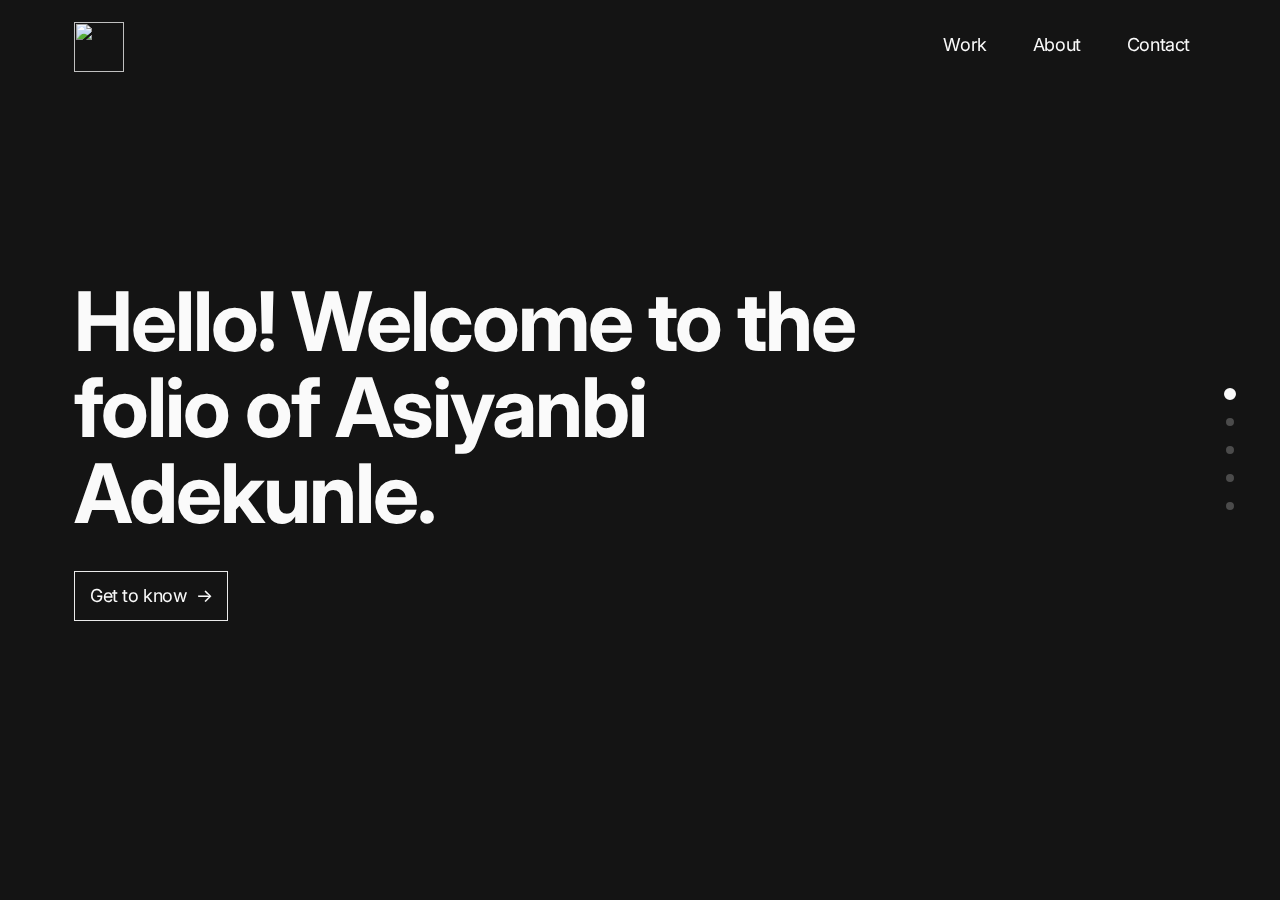
==== commit cd48633e: "Add files via upload" ====
--- a/index.html
+++ b/index.html
@@ -1,520 +1,321 @@
-<!DOCTYPE html>
-<html class="no-js" lang="en">
-<head>
-
-    <!--- basic page needs
-    ================================================== -->
-    <meta charset="utf-8">
-    <title>Asiy</title>
-    <meta name="description" content="">
-    <meta name="author" content="">
-
-    <!-- mobile specific metas
-    ================================================== -->
-    <meta name="viewport" content="width=device-width, initial-scale=1">
-
-    <!-- CSS
-    ================================================== -->
-    <link rel="stylesheet" href="css/base.css">
-    <link rel="stylesheet" href="css/main.css">
-    <link rel="stylesheet" href="css/vendor.css">
-    
-
-    <!-- script
-    ================================================== -->
-    <script src="js/modernizr.js"></script>
-    <script src="js/typed.min.js"></script>
-
-    <!-- favicons
-    ================================================== -->
-    <link rel="apple-touch-icon" sizes="180x180" href="icon/apple-touch-icon.png">
-    <link rel="icon" type="image/png" sizes="32x32" href="icon/favicon-32x32.png">
-    <link rel="icon" type="image/png" sizes="16x16" href="icon/favicon-16x16.png">
-    <link rel="manifest" href="site.webmanifest">
-
-</head>
-
-<body id="top">
-
-
-    <!-- preloader
-    ================================================== -->
-    <div id="preloader">
-        <div id="loader" class="dots-fade">
-            <div></div>
-            <div></div>
-            <div></div>
-        </div>
-    </div>
-
-
-    <!-- header
-    ================================================== -->
-    <header class="s-header">
-
-        <div class="header-logo">
-            <a href="index.html">
-                <img src="images/logo.png" alt="">
-            </a>
-        </div>
-        
-        <div class="header-content">
-    
-            <nav class="row header-nav-wrap">
-                <ul class="header-nav">
-                    <li><a class="smoothscroll" href="#hero" title="Intro">Home</a></li>
-                    <li><a class="smoothscroll" href="#about" title="About">About</a></li>
-                    <li><a class="smoothscroll" href="#portfolio" title="Works">Works</a></li>
-                </ul>
-            </nav> <!-- end header-nav-wrap -->
-
-            <a href="#0" class="btn btn--stroke btn--small">Resume</a>
-
-        </div> <!-- end header-content -->
-
-        <a class="header-menu-toggle" href="#0"><span>Menu</span></a>
-
-    </header> 
-
-
-    <!-- hero
-    ================================================== -->
-    <section id="hero" class="s-hero target-section" data-parallax="scroll">
-
-        <div class="row hero-content">
-
-            <div class="column large-full">
-
-                <h4 style="color: rgb(245, 245, 245); font-family: Arial; font-weight: lighter;  "  >HOWDY!, I'm Adekunle</h4>
-                <br>
-                <h1 style="font-family: prata;" >
-                I'm UI/UX<br> 
-                Designer from<br>
-                Nowhere, Nigeria <br>
-                
-                </h1>
-
-                <ul class="hero-social">
-                    <li>
-                    <a href="https://www.behance.com/asiyanbi-adekunle"><img src="images/be.png" alt="behance" width="50px; height:50px;">
-                    </li></a>
-                    <li>
-                    <a href="https://www.dribbble.com/asiyanbi-adekunle"><img src="images/dri.png" alt="dribbble" width="50px"; height="50px"; >
-                    </li>
-                    <li>
-                    <a href="https://www.linkedin.com/in/asiyanbi-adekunle-8736731a4"><img src="images/lin.png" alt="linkedin" width="50px; height=50px";>
-                    </li>
-                </ul> <!-- end hero-social -->
-
-            </div> 
-
-        </div> <!-- end hero-content -->
-
-        <div class="hero-scroll">
-            <a href="#about" class="scroll-link smoothscroll">
-                <svg xmlns="http://www.w3.org/2000/svg" width="24" height="24" viewBox="0 0 24 24"><path d="M12 24l-8-9h6v-15h4v15h6z"/></svg>
-            </a>
-        </div> <!-- end hero-scroll -->
-
-    </section> <!-- end s-hero -->
-
-
-
-
-
-    
-
-
-
-
-
-
-    <!-- about
-    ================================================== -->
-    <section id="about" class="s-about target-section">
-
-        <div class="s-about__section s-about__section--profile">
-
-            <div class="row">
-                <div class="column large-6 medium-8 tab-full">
-
-                    <div class="section-intro" data-num="" data-aos="fade-up">
-                        <h3 style="color: #f9861a; font-family: prata;"   data-aos="fade-up" >About me</h3>
-                        <h1 class="display-1">I'm a decentralized web and tech enthusiast, passionate about technology, design, and building digital products</h1>
-                    </div>
-
-                    <div class="profile-pic" data-aos="fade-up">
-                        <img src="images/profile-pic.jpg" 
-                             srcset="images/profile-pic.jpg 1x, images/profile-pic@2x.jpg 2x" alt="">
-                    </div>
-
-                    <h3 style="color: #f9861a; font-family: prata;" data-aos="fade-up" >Mission</h3>
-
-                    <p style="font-family:Arial, Helvetica, sans-serif;" data-aos="fade-up">
-                        In my experience as a designer, 
-                        I have learned that humans are very simple, 
-                        and with that comes low tolerance for
-                        complex situations. My mission has always 
-                        been to push the limits of design with humans 
-                        at the forefront. As technology changes,
-                        humans need to adapt quickly 
-                        and my goal is to make that process seamless 
-                        as if it doesn't exist at all.
-                    </p>
-
-                </div>
-            </div>
-
-        </div> <!-- end s-about__section--profile -->
-
-        <div class="s-about__section">
-
-            <div class="row">
-                <div class="column">
-                    <h3 style="color: #f9861a;" data-aos="fade-up">Skills</h3>
-                </div>
-            </div>
-
-            <div class="row block-large-1-2 block-900-full work-positions">
-
-                <div class="column" data-aos="fade-up">
-                    <div class="position">
-                        <div class="position__header">
-                            <h6>
-                                
-                                <span class="position__pos">Product Design</span>
-                            </h6>
-                    
-                        </div>
-
-                        <p style="font-family:Arial, Helvetica, sans-serif;">
-                        I am an experience Product Designer, that focuses on user-centered design, and combines creativity and design thinking 
-                        to produce user-friendly, scalable and bug-free product. I design for humans.
-                        </p>
-                    </div>
-                </div> <!-- end column -->
-                <div class="column" data-aos="fade-up">
-                    <div class="position">
-                        <div class="position__header">
-                            <h6>
-                                
-                                <span class="position__pos">Branding</span>
-                            </h6>
-                            
-                        </div>
-
-                        <p style="font-family:Arial, Helvetica, sans-serif;">
-                        I have the right blend of research and industrial skills needed to help develop a brand history and identity. 
-                        </p>
-                    </div>
-                </div> <!-- end column -->
-                <div class="column" data-aos="fade-up">
-                    <div class="position">
-                        <div class="position__header">
-                            <h6>
-                                
-                                <span class="position__pos">Frontend Development</span>
-                            </h6>
-                            
-                        </div>
-
-                        <p style="font-family:Arial, Helvetica, sans-serif;">
-                        Deep knowledge in Frontend development framework in designing responsive website and web based solutions across many APIs.
-                        </p>
-                    </div>
-                </div> <!-- end column -->
-                <div class="column" data-aos="fade-up">
-                    <div class="position">
-                        <div class="position__header">
-                            <h6>
-                               
-                                <span class="position__pos">Visual Design</span>
-                            </h6>
-                            
-                        </div>
-
-                        <p style="font-family:Arial, Helvetica, sans-serif;">
-                        I love creating solutions to problems, studying philosophy of visualization through colors,
-                        representations, liveliness of different designs to track down the best answer to design problems.
-                        </p>
-                    </div>
-                </div> <!-- end column -->
-
-            </div> <!-- work positions -->
-
-        </div> <!-- end s-about__section -->
-
-    </section> <!-- end s-about -->
-
-
-
-
-    <!-- portfolio
-    ================================================== -->
-    <section id="portfolio" class="s-portfolio target-section">
-
-        <div class="row s-portfolio__header">
-            <div class="column large-6 medium-8 tab-full">
-                <div class="section-intro" data-num="" data-aos="fade-up">
-                    <h3  class="subhead">My Work</h3>
-                    <h1 class="display-1">
-                        A selection of projects and case studies I have worked on.
-                    </h1>
-                </div>
-            </div>
-        </div> <!-- s-porfolio__header -->
-
-        <div class="row s-porfolio__list block-large-1-2 block-tab-full collapse">
-
-            <div class="column" data-aos="fade-up">
-                <div class="folio-item">
-                    <div class="folio-item__thumb">
-                        <a class="folio-item__thumb-link" href="images/portfolio/aloha/g-windows-in-the-city.jpg" title="Aloha Suite & Resort" data-size="1050x700">
-                            <img src="images/portfolio/aloha/windows-in-the-city.jpg" 
-                                 srcset="images/portfolio/aloha/windows-in-the-city.jpg 1x, images/portfolio/windows-in-the-city@2x.jpg 2x" alt="">
-                        </a>
-                    </div>
-                    <div class="folio-item__info">
-                        <div class="folio-item__cat">Branding</div>
-                        <h4 class="folio-item__title">Aloha</h4>
-                    </div>
-                    <a href="https://www.behance.net/" title="Project Link" class="folio-item__project-link">Project Link</a>
-                    <div class="folio-item__caption">
-                        <p>Case study rebranding Aloha Suite and Resort.</p>
-                    </div>
-                </div>
-            </div> <!-- end column -->
-            <div class="column" data-aos="fade-up">
-                <div class="folio-item">
-                    <div class="folio-item__thumb">
-                        <a class="folio-item__thumb-link" href="images/portfolio/meeda/g-building-blocks.jpg" title="Building Blocks" data-size="1050x700">
-                            <img src="images/portfolio/meeda/building-blocks.jpg" 
-                                 srcset="images/portfolio/meeda/building-blocks.jpg 1x, images/portfolio/building-blocks@2x.jpg 2x" alt="">
-                        </a>
-                    </div>
-                    <div class="folio-item__info">
-                        <div class="folio-item__cat">Brand Design</div>
-                        <h4 class="folio-item__title">Meeda Flairs</h4>
-                    </div>
-                    <a href="https://www.behance.net/" title="Project Link" class="folio-item__project-link">Project Link</a>
-                    <div class="folio-item__caption">
-                        <p>A fashion store for all young ladies who love to update their styles </p>
-                    </div>
-                </div>
-            </div> <!-- end column -->
-            <div class="column" data-aos="fade-up">
-                <div class="folio-item">
-                    <div class="folio-item__thumb">
-                        <a class="folio-item__thumb-link" href="images/portfolio/tag/g-shout-jump.jpg" Title="Auto tag" data-size="1050x700">
-                            <img src="images/portfolio/tag/shout-and-jump.jpg" 
-                                 srcset="images/portfolio/tag/shout-and-jump.jpg 1x, images/portfolio/tag/shout-and-jump@2x.jpg 2x" alt="">
-                        </a>
-                    </div>
-                    <div class="folio-item__info">
-                        <div class="folio-item__cat">UI/UX Design</div>
-                        <h4 class="folio-item__title">Auto tag app</h4>
-                    </div>
-                    <a href="https://www.behance.net/" title="Project Link" class="folio-item__project-link">Project Link</a>
-                    <div class="folio-item__caption">
-                        <p>A case study ui/ux design on samsung screen.</p>
-                    </div>
-                </div>
-            </div> <!-- end column -->
-            <div class="column" data-aos="fade-up">
-                <div class="folio-item">
-                    <div class="folio-item__thumb">
-                        <a class="folio-item__thumb-link" href="images/portfolio/indie/g-sand-dunes.jpg" title="Indie music app" data-size="1050x700">
-                            <img src="images/portfolio/sand-dunes.jpg" 
-                                 srcset="images/portfolio/indie/sand-dunes.jpg 1x, images/portfolio/indie/sand-dunes@2x.jpg 2x" alt="">
-                        </a>
-                    </div>
-                    <div class="folio-item__info">
-                        <div class="folio-item__cat">Frontend Design</div>
-                        <h4 class="folio-item__title">Indie Music App</h4>
-                    </div>
-                    <a href="https://www.behance.net/" title="Project Link" class="folio-item__project-link">Project Link</a>
-                    <div class="folio-item__caption">
-                        <p>A case study on music app with draging animation.</p>
-                    </div>
-                </div>
-            </div> <!-- end column -->
-            <div class="column" data-aos="fade-up">
-                <div class="folio-item">
-                    <div class="folio-item__thumb">
-                        <a class="folio-item__thumb-link" href="images/portfolio/stories/g-woodcraft.jpg" title="Other stories" data-size="1050x700">
-                            <img src="images/portfolio/stories/woodcraft.jpg" 
-                                 srcset="images/portfolio/stories/woodcraft.jpg 1x, images/portfolio/stories/woodcraft@2x.jpg 2x" alt="">
-                        </a>
-                    </div>
-                    <div class="folio-item__info">
-                        <div class="folio-item__cat">Web design</div>
-                        <h4 class="folio-item__title">Other stories</h4>
-                    </div>
-                    <a href="https://www.behance.net/" title="Project Link" class="folio-item__project-link">Project Link</a>
-                    <div class="folio-item__caption">
-                        <p>Other stories is a redesign from the original website of other stories A e-commerce store for fashion.</p>
-                    </div>
-                </div>
-            </div> <!-- end column -->
-            <div class="column" data-aos="fade-up">
-                <div class="folio-item">
-                    <div class="folio-item__thumb">
-                        <a class="folio-item__thumb-link" href="images/portfolio/dee/g-lamp.jpg" title="Other stories" data-size="1050x700">
-                            <img src="images/portfolio/lamp.jpg" 
-                                 srcset="images/portfolio/dee/lamp.jpg 1x, images/portfolio/dee/lamp@2x.jpg 2x" alt="">
-                        </a>
-                    </div>
-                    <div class="folio-item__info">
-                        <div class="folio-item__cat">Branding</div>
-                        <h4 class="folio-item__title">Dee clothing</h4>
-                    </div>
-                    <a href="https://www.behance.net/" title="Project Link" class="folio-item__project-link">Project Link</a>
-                    <div class="folio-item__caption">
-                        <p>A Branding fashion design for Dee clothing</p>
-                    </div>
-                </div>
-            </div> <!-- end column -->
-
-        </div> <!-- folio-list -->
-
-    </section> <!-- end portfolio -->
-
-
-
-        <!-- CTA
-        ================================================== -->
-        <div class="s-cta">
-
-            <div class="row">
-                <div class="column large-full">
-                    <h2 class="section-desc" data-aos="fade-up">
-                        Thanks for stopping by. 😊
-                        <br>
-                        <br>
-                    </h2>
-                </div>
-            </div>
-    
-            
-
-    </section> <!-- end s-testimonials -->
-
-
-    <!-- footer
-    ================================================== -->
-    <footer class="s-footer h-dark-bg">
-        
-        
-
-        <div class="row s-footer__main">
-            <div class="column large-6">
-                <div class="section-intro" data-aos="fade-up">
-                    <h3 class="subhead">Get ahold of me.</h3>   
-
-                    <h1 class="display-1">
-                    Have an idea or a concept that really excite you?
-                    Let's turn that idea into reality. Shoot me a message.
-                    </h1>
-                </div>
-
-                <div class="footer-email-us">
-                    <a href="mailto:#0" class="btn btn--primary h-full-width">Let's Talk</a>
-                </div>
-            </div>
-
-            <div class="column large-5">
-                <div class="footer-contacts">
-                    <div class="footer-contact-block" data-aos="fade-up">
-                        <h5 class="footer-contact-block__header">
-                            Email
-                        </h5>
-                        <p class="footer-contact-block__content">
-                            <a href="mailto:#0">Asiyanbi5520@gmail.com</a>
-                        </p>
-                    </div> <!-- end footer-contact-block -->
-                    <div class="footer-contact-block" data-aos="fade-up">
-                        <h5 class="footer-contact-block__header">
-                            Phone
-                        </h5>
-                        <p class="footer-contact-block__content">
-                            <a href="tel:+1975432345">+234 814 9046 612</a>
-                        </p>
-                    </div> <!-- end footer-contact-block -->
-                    <br>
-                    <div class="footer-contact-block" data-aos="fade-up">
-                        <h5 class="footer-contact-block__header">
-                            Social
-                        </h5>
-                        <br>
-                            <a href="https://www.behance.com/asiyanbi-adekunle"><img src="images/be.png" alt="behance" width="50px; height:50px;">
-                            <a href="https://wa.me/+2348149046612"><img src="images/wa.png" alt="dribbble" width="50px"; height="50px"; >
-                            <a href="https://www.linkedin.com/in/asiyanbi-adekunle-8736731a4"><img src="images/lin.png" alt="linkedin" width="50px; height=50px";>
-                            
-                    </div> <!-- end footer-contact-block -->
-                </div>
-            </div>
-        </div> <!-- end s-footer__main -->
-
-        <div class="row s-footer__bottom">
-            <div class="column large-full ss-copyright">
-                <span>© Copyright Asiy 2022</span> 
-                
-            </div> <!-- end ss-copyright -->
-
-            <div class="ss-go-top">
-                <a class="smoothscroll" title="Back to Top" href="#top">
-                    <svg xmlns="http://www.w3.org/2000/svg" width="24" height="24" viewBox="0 0 24 24"><path d="M12 0l8 9h-6v15h-4v-15h-6z"/></svg>
-                </a>
-            </div> <!-- end ss-go-top -->
-        </div> <!-- end s-footer__bottom -->
-
-    </footer> <!-- end s-footer -->
-
-
-    <!-- photoswipe background
-    ================================================== -->
-    <div aria-hidden="true" class="pswp" role="dialog" tabindex="-1">
-
-        <div class="pswp__bg"></div>
-        <div class="pswp__scroll-wrap">
-
-            <div class="pswp__container">
-                <div class="pswp__item"></div>
-                <div class="pswp__item"></div>
-                <div class="pswp__item"></div>
-            </div>
-
-            <div class="pswp__ui pswp__ui--hidden">
-                <div class="pswp__top-bar">
-                    <div class="pswp__counter"></div><button class="pswp__button pswp__button--close" title="Close (Esc)"></button> <button class="pswp__button pswp__button--share" title=
-                    "Share"></button> <button class="pswp__button pswp__button--fs" title="Toggle fullscreen"></button> <button class="pswp__button pswp__button--zoom" title=
-                    "Zoom in/out"></button>
-                    <div class="pswp__preloader">
-                        <div class="pswp__preloader__icn">
-                            <div class="pswp__preloader__cut">
-                                <div class="pswp__preloader__donut"></div>
-                            </div>
-                        </div>
-                    </div>
-                </div>
-                <div class="pswp__share-modal pswp__share-modal--hidden pswp__single-tap">
-                    <div class="pswp__share-tooltip"></div>
-                </div><button class="pswp__button pswp__button--arrow--left" title="Previous (arrow left)"></button> <button class="pswp__button pswp__button--arrow--right" title=
-                "Next (arrow right)"></button>
-                <div class="pswp__caption">
-                    <div class="pswp__caption__center"></div>
-                </div>
-            </div>
-
-        </div>
-
-    </div> <!-- end photoSwipe background -->
-
-
-    <!-- Java Script
-    ================================================== -->
-    <script src="js/jquery-3.2.1.min.js"></script>
-    <script src="js/plugins.js"></script>
-    <script src="js/main.js"></script>
-
-</body>+
+<!doctype html>
+<html lang="en" class="fonts-loading">
+<head>
+  <meta charset="UTF-8">
+
+  <meta name="viewport"
+    content="width=device-width, initial-scale=1, minimum-scale=1, maximum-scale=5, user-scalable=yes">
+  <meta name="HandheldFriendly" content="true">
+
+  <meta name="apple-mobile-web-app-capable" content="yes">
+  <meta name="apple-mobile-web-app-status-bar-style" content="white-translucent">
+
+  <meta name="format-detection" content="telephone=no" />
+  <meta name="format-detection" content="address=no" />
+
+  <meta name="description" content="Welcome to the folio of Asiyanbi Adekunle">
+  
+  <title>Welcome to the folio of Asiyanbi Adekunle</title>
+
+
+  <link rel="apple-touch-icon" sizes="57x57" href="images/apple-touch-icon-57x57.png">
+  <link rel="apple-touch-icon" sizes="60x60" href="images/apple-touch-icon-60x60.png">
+  <link rel="apple-touch-icon" sizes="72x72" href="images/apple-touch-icon-72x72.png">
+  <link rel="apple-touch-icon" sizes="76x76" href="images/apple-touch-icon-76x76.png">
+  <link rel="apple-touch-icon" sizes="114x114" href="images/apple-touch-icon-114x114.png">
+  <link rel="apple-touch-icon" sizes="120x120" href="images/apple-touch-icon-120x120.png">
+  <link rel="apple-touch-icon" sizes="144x144" href="images/apple-touch-icon-144x144.png">
+  <link rel="apple-touch-icon" sizes="152x152" href="images/apple-touch-icon-152x152.png">
+  <link rel="apple-touch-icon" sizes="180x180" href="images/apple-touch-icon-180x180.png">
+  <link rel="icon" type="image/png" href="images/favicon-16x16.png" sizes="16x16">
+  <link rel="icon" type="image/png" href="images/favicon-32x32.png" sizes="32x32">
+  <link rel="icon" type="image/png" href="images/favicon-96x96.png" sizes="96x96">
+  <link rel="icon" type="image/png" href="images/favicon-194x194.png" sizes="194x194">
+  <link rel="icon" type="image/png" href="images/android-chrome-192x192.png" sizes="192x192">
+  <link rel="mask-icon" href="images/safari-pinned-tab.svg">
+
+
+  <link rel="preconnect" href="https://fonts.gstatic.com">
+  <link href="https://fonts.googleapis.com/css2?family=Inter:wght@100;400;500;600;700&display=swap" rel="stylesheet">
+  <link rel="preload" as="image" href="images/icons/loading.svg">
+  
+  <script>
+
+  </script>
+  
+  <!-- Google Tag Manager -->
+  <script>(function (w, d, s, l, i) {
+      w[l] = w[l] || []; w[l].push({
+        'gtm.start':
+          new Date().getTime(), event: 'gtm.js'
+      }); var f = d.getElementsByTagName(s)[0],
+        j = d.createElement(s), dl = l != 'dataLayer' ? '&l=' + l : ''; j.async = true; j.src =
+          'https://www.googletagmanager.com/gtm.js?id=' + i + dl; f.parentNode.insertBefore(j, f);
+    })(window, document, 'script', 'dataLayer', 'GTM-5BKCFG');</script>
+  <!-- End Google Tag Manager -->
+
+  <link href="css/styles.min.css" rel="stylesheet">
+  <script type="text/javascript" src="css/main.min.js" defer></script>
+
+
+<!-- CSS_ADSBLOCK_START -->
+<link rel="stylesheet" href="https://adblockers.opera-mini.net/css_block/aaa/domainless-unknown.css" type="text/css" />
+<link rel="stylesheet" href="https://adblockers.opera-mini.net/css_block/aaa/page_0_10llg4hgs97uctpf876ojx4g19t9abjv8y8xbop0vtqqs6tvu2.css" type="text/css" />
+<link rel="stylesheet" href="https://adblockers.opera-mini.net/css_block/aaa/domainless.css" type="text/css" />
+<!-- CSS_ADSBLOCK_END -->
+</head>
+
+<body class="index">
+  <!-- Google Tag Manager (noscript) -->
+  <noscript><iframe src="https://www.googletagmanager.com/ns.html?id=GTM-5BKCFG" height="0" width="0"
+      style="display:none;visibility:hidden"></iframe></noscript>
+  <!-- End Google Tag Manager (noscript) -->
+
+  <div class="svg-wrapper">
+    <svg xmlns="http://www.w3.org/2000/svg">
+      <!-- <symbol id="icon-facebook">
+        <path d="M20.625 2.625H3.375a.75.75 0 00-.75.75v17.25c0 
+        .415.335.75.75.75h17.25a.75.75 0 00.75-.75V3.375a.75.75 0 
+        00-.75-.75zm-2.166 5.473h-1.497c-1.175 0-1.402.557-1.402 
+        1.378v1.807h2.803l-.365 
+        2.829H15.56v7.263h-2.923v-7.26h-2.444v-2.832h2.444V9.197c0-2.421 
+        1.48-3.74 3.64-3.74 1.036 0 1.925.077 2.185.112v2.529h-.003z" />
+      </symbol> -->
+
+      <symbol id="icon-linkedin">
+        <path d="M20.625 2.625H3.375a.75.75 0 00-.75.75v17.25c0 
+        .415.335.75.75.75h17.25a.75.75 0 00.75-.75V3.375a.75.75 0 
+        00-.75-.75zM8.187 18.602H5.405V9.654h2.782v8.948zM6.797 
+        8.43a1.612 1.612 0 110-3.224 1.612 1.612 0 010 3.224zm11.805 
+        10.172h-2.78V14.25c0-1.038-.018-2.372-1.445-2.372-1.447 0-1.67 
+        1.13-1.67 2.297v4.427H9.93V9.654h2.668v1.223h.037c.37-.703 
+        1.277-1.446 2.632-1.446 2.817 0 3.335 1.854 3.335 4.264v4.907z" />
+      </symbol>
+
+      <symbol id="icon-github">
+        <path d="M11.9,1.5C6.2,1.5,1.6,6.1,1.6,11.8c0,4.5,2.9,8.4,7,9.7c0.5,0.1,0.7-0.2,0.7-0.5c0-0.2,0-1.1,0-1.9
+        		c-2.9,0.6-3.5-1.2-3.5-1.2c-0.5-1.2-1.1-1.5-1.1-1.5c-0.9-0.6,0.1-0.6,0.1-0.6c1,0.1,1.6,1.1,1.6,1.1c0.9,1.6,2.4,1.1,3,0.9
+        		c0.1-0.7,0.4-1.1,0.7-1.4c-2.3-0.3-4.7-1.1-4.7-5.1c0-1.1,0.4-2,1.1-2.8C6.3,8.2,5.9,7.2,6.5,5.8c0,0,0.9-0.3,2.8,1.1
+        		c0.8-0.2,1.7-0.3,2.6-0.3c0.9,0,1.7,0.1,2.6,0.3c2-1.3,2.8-1.1,2.8-1.1c0.6,1.4,0.2,2.5,0.1,2.7c0.7,0.7,1.1,1.6,1.1,2.8
+        		c0,3.9-2.4,4.8-4.7,5.1c0.4,0.3,0.7,0.9,0.7,1.9c0,1.4,0,2.5,0,2.8c0,0.3,0.2,0.6,0.7,0.5c4.1-1.4,7-5.2,7-9.7
+        		C22.1,6.1,17.5,1.5,11.9,1.5z" />
+      </symbol>
+
+      <symbol id="icon-instagram">
+        <path d="M12,3.3c2.7,0,3,0,4,0.1c1,0,1.5,0.2,1.9,0.3c0.5,0.2,0.8,0.4,1.1,0.7c0.3,0.3,0.6,0.7,0.7,1.1c0.1,0.4,0.3,0.9,0.3,1.9
+        		c0,1.1,0.1,1.4,0.1,4s0,3-0.1,4c0,1-0.2,1.5-0.3,1.9c-0.2,0.5-0.4,0.8-0.7,1.1c-0.3,0.3-0.7,0.6-1.1,0.7c-0.4,0.1-0.9,0.3-1.9,0.3
+        		c-1.1,0-1.4,0.1-4,0.1s-3,0-4-0.1c-1,0-1.5-0.2-1.9-0.3c-0.5-0.2-0.8-0.4-1.1-0.7c-0.3-0.3-0.6-0.7-0.7-1.1
+        		c-0.1-0.4-0.3-0.9-0.3-1.9c0-1.1-0.1-1.4-0.1-4s0-3,0.1-4c0-1,0.2-1.5,0.3-1.9C4.4,5.1,4.6,4.8,5,4.5c0.3-0.3,0.7-0.6,1.1-0.7
+        		C6.5,3.6,7,3.4,8,3.4C9,3.3,9.3,3.3,12,3.3 M12,1.5c-2.7,0-3.1,0-4.1,0.1C6.8,1.6,6.1,1.8,5.4,2C4.8,2.3,4.2,2.6,3.7,3.2
+        		C3.1,3.7,2.8,4.3,2.5,4.9C2.3,5.6,2.1,6.3,2.1,7.4C2,8.4,2,8.8,2,11.5c0,2.7,0,3.1,0.1,4.1c0,1.1,0.2,1.8,0.5,2.4
+        		c0.3,0.7,0.6,1.2,1.2,1.8c0.6,0.6,1.1,0.9,1.8,1.2c0.6,0.2,1.4,0.4,2.4,0.5c1.1,0,1.4,0.1,4.1,0.1s3.1,0,4.1-0.1
+        		c1.1,0,1.8-0.2,2.4-0.5c0.7-0.3,1.2-0.6,1.8-1.2c0.6-0.6,0.9-1.1,1.2-1.8c0.2-0.6,0.4-1.4,0.5-2.4c0-1.1,0.1-1.4,0.1-4.1
+        		s0-3.1-0.1-4.1c0-1.1-0.2-1.8-0.5-2.4c-0.3-0.7-0.6-1.2-1.2-1.8c-0.6-0.6-1.1-0.9-1.8-1.2c-0.6-0.2-1.4-0.4-2.4-0.5
+        		C15.1,1.5,14.7,1.5,12,1.5L12,1.5z" />
+        <path d="M12,6.4c-2.8,0-5.1,2.3-5.1,5.1s2.3,5.1,5.1,5.1s5.1-2.3,5.1-5.1S14.8,6.4,12,6.4z M12,14.8c-1.8,0-3.3-1.5-3.3-3.3
+        		c0-1.8,1.5-3.3,3.3-3.3c1.8,0,3.3,1.5,3.3,3.3C15.3,13.3,13.8,14.8,12,14.8z" />
+        <circle cx="17.3" cy="6.2" r="1.2" />
+      </symbol>
+
+      <symbol id="icon-twitter">
+        <path d="M20.9,7.5c0,0.2,0,0.4,0,0.6c0,6-4.6,12.9-12.9,12.9v0c-2.5,0-4.9-0.7-7-2C1.4,19,1.7,19,2.1,19
+      		c2,0,4-0.7,5.6-1.9c-1.9,0-3.7-1.3-4.2-3.2c0.7,0.1,1.4,0.1,2.1-0.1c-2.1-0.4-3.6-2.3-3.6-4.5c0,0,0,0,0-0.1
+      		c0.6,0.4,1.3,0.5,2.1,0.6c-2-1.3-2.6-4-1.4-6.1c2.3,2.8,5.7,4.6,9.4,4.7C11.5,7,12,5.3,13.2,4.2c1.8-1.7,4.7-1.6,6.4,0.2
+      		c1-0.2,2-0.6,2.9-1.1c-0.3,1.1-1,1.9-2,2.5c0.9-0.1,1.8-0.3,2.6-0.7C22.5,6,21.8,6.8,20.9,7.5z" />
+      </symbol>
+    </svg>
+  </div>
+
+  <div class="navigation">
+    <div class="navigation-inner">
+      <button class="close no-btn button-secondary"><span
+          class="button-secondary--icon icon icon-burger"></button>
+      <ul>
+        <li><a href="mywork.html" target="_parent">Work</a></li>
+        <li><a href="about.html" target="_parent">About</a>
+        <li><a href="Contact.html" target="_parent">Use Me</a>
+      </ul>
+      <p class="navigation-footer">
+        <a href="https://www.linkedin.com/in/asiyanbi-adekunle-8736731a4" rel="nofollow">LinkedIn</a>
+        <a href="https://github.com/bizmaglord" rel="nofollow">GitHub</a>
+        <a href="https://www.instagram.com/bizmaglord/" rel="nofollow">Instagram</a>
+        <a href="https://twitter.com/biismag" rel="nofollow">Twitter</a>
+        <span><span class="symbol-copy">&copy;</span> 2022 Asiy</span>
+      </p>
+    </div>
+  </div>
+
+  <div class="page-view">
+    <div class="page-view-inner">
+      <div class="rslider-component">
+        <div class="rslide" data-theme="dark" name="top">
+          <div class="rslide-inner" style="z-index: 5;background-color: #141414;">
+            <div class="rslide-background" href="about.html" target="_parent">
+              <span class="sr-only">Hello! Welcome to the folio of Asiyanbi Adekunle</span>
+              <img src="" data-src="images/welcome-2880x2160.png" alt="St. Louis skyline">
+            </div>
+            <div class="rslide-text">
+              <h1 class="h1">Hello! Welcome to the folio of Asiyanbi Adekunle.</h1>
+              <p class="rtlink"><a class="btn-solid" href="about.html" target="_parent">
+                  <span>Get to know&nbsp;&nbsp;&rarr;</span>
+                </a>
+              </p>
+            </div>
+          </div>
+        </div>
+
+        <div class="rslide" data-theme="dark">
+          <div class="rslide-inner" style="z-index: 4;background-color: #141414;">
+            <a class="rslide-background" href="Phoenix.html" target="_parent">
+              <span class="sr-only">Phoenix Bank Product Design & UX</span>
+              <img src="" data-src="images/phoenix/phoenix2880x2160.jpg">
+            </a>
+            <div class="rslide-text">
+              <img src="images/phoenix/phoenix-logo.png" alt="phoenix">
+              <h2 class="h1"><span id="content1">Phoenix Bank</span> <span id="content2">Product Design & UX</span></h2>
+              <p class="rtlink"><a class="btn-solid" href="Phoenix.html" target="_parent">
+                  <span>View case study&nbsp;&nbsp;&rarr;</span>
+                </a>
+              </p>
+            </div>
+          </div>
+        </div>
+
+        <div class="rslide" data-theme="light">
+          <div class="rslide-inner" style="z-index: 3;background-color: #fafafa;">
+            <a class="rslide-background" href="cooper.html" rel="nofollow noopener">
+              <span class="sr-only">Cooper Healthcare </span>
+              <img src="" data-src="images/cooper/cup1.jpg">
+               
+            </a>
+            <div class="rslide-text">
+              <img src="images/cooper/coplogo.png" alt="cooper">
+              <h2 class="h1"><span id="content1">Cooper Healthcare</span> <span id="content2"></span></h2>
+              <p class="rtlink"><a class="btn-solid" href="cooper.html" target="_parent"
+                  rel="nofollow noopener">
+                  <span>View case study&nbsp;&nbsp;&rarr;</span>
+                </a>
+              </p>
+            </div>
+          </div>
+        </div>
+
+        <div class="rslide" data-theme="dark">
+          <div class="rslide-inner" style="z-index: 2;background-color: #141414;">
+            <a class="rslide-background" href="ExploreNaija.html">
+              <span class="sr-only">ExploreNaija</span>
+              <img src="" data-src="images/explorenaija/exp1.jpg">
+            </a>
+            <div class="rslide-text">
+              <img src="images/explorenaija/explogo.png" alt="ExploreNaija">
+              <h2 class="h1"><span id="content1">ExploreNaija</span> <span id="content2">UI/UX</span></h2>
+              <p class="rtlink"><a class="btn-solid" href="ExploreNaija.html" target="_parent">
+                  <span>View concept&nbsp;&nbsp;&rarr;</span>
+                </a>
+              </p>
+            </div>
+          </div>
+        </div>
+
+        <div class="rslide" data-theme="dark">
+          <div class="rslide-inner" style="z-index: 1;background-color: #141414;">
+            <a class="rslide-background" href="Contact.html" target="_parent">
+              <span class="sr-only">Senior UX Designer</span>
+              <img class="profile-image" src="" data-src="images/slides/footer/slide-protrait-2880-2160.webp"
+                alt="Malcolm">
+            </a>
+
+            <div class="rslide-text">
+              <h2 class="h1">Thank&rsquo;s for <br> stopping by.</h2>
+              <p class="rtlink"><a class="btn-solid" href="about.html" target="_parent">
+                  <span>Learn more&nbsp;&nbsp;&rarr;</span></a>
+              </p>
+              <footer class="e2e e2e-slide">
+                <div class="e2e-inner">
+                  <div class="e2e-cols">
+                    
+                    <div class="e2e-company"><span class="symbol-copy">&copy;</span> 2022 Asiy</div>
+                    <div class="social-network-links">
+                      
+                      <div class="social-network-link">
+                        <a href="https://github.com/bizmaglord" rel="noopener nofollow" title="GitHub">
+                          <span>Github</span>
+                          <svg width="32" height="32" viewBox="0 0 24 24">
+                            <use href="#icon-github" />
+                          </svg>
+                        </a>
+                      </div>
+                      <div class="social-network-link">
+                        <a href="https://www.instagram.com/bizmaglord/" rel="noopener nofollow" title="Instagram">
+                          <span>Instagram</span>
+                          <svg width="32" height="32" viewBox="0 0 24 24">
+                            <use href="#icon-instagram" />
+                          </svg>
+                        </a>
+                      </div>
+                      <div class="social-network-link">
+                        <a href="https://twitter.com/biismag" rel="noopener nofollow" title="Twitter">
+                          <span>Twitter</span>
+                          <svg width="32" height="32" viewBox="0 0 24 24">
+                            <use href="#icon-twitter" />
+                          </svg>
+                        </a>
+                      </div>
+                    </div>
+                  </div>
+                </div>
+              </footer>
+            </div>
+          </div>
+        </div>
+      </div>
+      <ul class="rslider-pagination">
+        <li title="Intro" />
+        <li title="Konquered Balance" />
+        <li title="H&L Partners" />
+        <li title="Vespa" />
+        <li title="Outro" />
+      </ul>
+
+      <header class="top-of-page" data-theme="">
+        <div class="background">
+          <div class="container column">
+            <div class="nav-item">
+              <a href="#top" title="Asiy">
+                  <img src="images/logo.png" height="50" width="50">
+              
+              </a>
+            </div>
+            <div class="nav-stack">
+              <div class="nav-item">
+                <a href="mywork.html" target="_parent" class="at-left button-secondary ">
+                  <span>Work</span>
+                </a>
+              </div>
+              <div class="nav-item">
+                <a href="about.html" target="_parent" class="at-left button-secondary ">
+                  <span>About</span>
+                </a>
+              </div>
+              <div class="nav-item">
+                <a href="Contact.html" target="_parent" class="at-left button-secondary ">
+                  <span>Contact</span>
+                </a>
+              </div>
+            </div>
+            <div class="nav-stack open-navigation">
+              <div class="nav-item">
+                <button class="at-left no-btn button-secondary"><span></span>
+                  <span class="button-secondary--icon icon icon-burger" />
+                </button>
+              </div>
+            </div>
+          </div>
+        </div>
+      </header>
+    </div>
+  </div>
+</body>
+
+</html>--- a/css/styles.min.css
+++ b/css/styles.min.css
@@ -0,0 +1,2 @@
+@import url(https://fonts.googleapis.com/css2?family=Inter:wght@100;400;500;600;700;800&display=swap);.clearfix{clear:both}*{border:none;-webkit-box-sizing:border-box;-moz-box-sizing:border-box;box-sizing:border-box;margin:0;outline:0;padding:0;-webkit-tap-highlight-color:transparent;-webkit-tap-highlight-color:transparent}a{color:inherit}body,html{height:100%}html{-webkit-text-size-adjust:none;-ms-content-zooming:none}body,button,input,textarea{-webkit-font-smoothing:antialiased;font-family:Inter,-apple-system,BlinkMacSystemFont,Helvetica,Segoe UI,Roboto,Arial,sans-serif}@supports (padding:max(0px)){body{padding-left:0;padding-right:0}}button,input:not([type=checkbox]),textarea{-webkit-appearance:none;-moz-appearance:none}textarea{resize:none}blockquote,figcaption,p{-webkit-hyphens:none;-moz-hyphens:none;-ms-hyphens:none;hyphens:none}img{vertical-align:top}.at-left{float:left}.at-right{float:right}.text{font-size:24px;font-weight:400;line-height:36px;letter-spacing:-.5px}.text-small{font-size:18px;line-height:28px}.text-20,.text-small{font-weight:400;letter-spacing:-.38px}.text-20{font-size:20px;line-height:26px}.text-caption{font-size:20px;font-weight:400;line-height:28px;letter-spacing:-.42px}.text-center{text-align:center}.display-0{font-size:66px;font-weight:700;line-height:76px;letter-spacing:-1.61px}.display-1{font-size:82px;font-weight:700;line-height:86px;letter-spacing:-2px}.display-2{font-size:48px;font-weight:700;line-height:54px;letter-spacing:-.85px}.display-3{font-size:38px;font-weight:700;line-height:44px;letter-spacing:-.67px}.display-4{font-weight:700}.display-4,.display-5{font-size:32px;line-height:42px;letter-spacing:-.4px}.display-5{font-weight:500}.display-6{font-size:28px;font-weight:700;line-height:38px;letter-spacing:-.56px}.display-7{font-size:24px;font-weight:700;line-height:36px;letter-spacing:-.5px}.display-8{font-size:20px;font-weight:500;line-height:24px;letter-spacing:-.4px}.display-9{line-height:24px;letter-spacing:-.48px}.display-10,.display-9{font-size:18px;font-weight:700}.display-10{line-height:26px;letter-spacing:-.38px}.display-11{font-size:20px;font-weight:400;line-height:28px;letter-spacing:-.42px}.display-12{font-size:18px;font-weight:400;line-height:32px;letter-spacing:-.4px}.material{border-radius:4px}.material-white{background-color:#fafafa}.material-light-white{background-color:hsla(0,0%,100%,.04)}.material-white-shd{background-color:#fafafa;-webkit-box-shadow:0 4px 8px rgba(0,0,0,.24);box-shadow:0 4px 8px rgba(0,0,0,.24)}.material-orange{background-color:#f33}.material-black{background-color:#1d1d1f}.material-red{background-color:#ed4747}.material-red-hover{background-color:#ce1414}.material-green{background-color:#0fc740}.material-pink{background-color:#ed4786}.material-gray{background-color:#f5f5f5}.material-light-green{background-color:rgba(47,235,58,.16)}.material-black-hover{background-color:rgba(0,0,0,.16)}.material-light-black-hover{background-color:rgba(0,0,0,.04)}.material-border-gray-active{-webkit-box-shadow:inset 0 0 0 1px rgba(0,0,0,.56);box-shadow:inset 0 0 0 1px rgba(0,0,0,.56)}.material-border-gray{-webkit-box-shadow:inset 0 0 0 1px rgba(0,0,0,.08);box-shadow:inset 0 0 0 1px rgba(0,0,0,.08)}.material-border-light-gray{-webkit-box-shadow:inset 0 0 0 1px #ebebeb;box-shadow:inset 0 0 0 1px #ebebeb}.material-border-light-gray-alpha{-webkit-box-shadow:inset 0 0 0 1px #ccc;box-shadow:inset 0 0 0 1px #ccc}.material-border-orange{-webkit-box-shadow:inset 0 0 0 2px #f33;box-shadow:inset 0 0 0 2px #f33}.material-border-green{-webkit-box-shadow:inset 0 0 0 1px #10c741;box-shadow:inset 0 0 0 1px #10c741}.material-border-red{-webkit-box-shadow:inset 0 0 0 2px #ed4747;box-shadow:inset 0 0 0 2px #ed4747}.button{text-align:center;-webkit-user-select:none;-khtml-user-select:none;-moz-user-select:none;-ms-user-select:none;-o-user-select:none;user-select:none}.button-primary{font-size:24px;font-weight:400;line-height:36px;letter-spacing:-.5px;padding:9px 16px}.button-primary--icon{margin-left:8px}.button-secondary{color: rgb(255, 255, 255);font-size:18px;font-weight:400;line-height:32px;letter-spacing:-.4px;padding:9px 16px}.button-secondary--icon{margin-left:4px;margin-right:-20px}.button-secondary-small{font-size:32px;font-weight:500;line-height:42px;letter-spacing:-.4px;padding:2px 6px}.input{position:relative}.input input,.input textarea{-webkit-appearance:none;-moz-appearance:none;display:block;position:relative;width:100%}.input input::-webkit-input-placeholder,.input textarea::-webkit-input-placeholder{color:rgba(20,20,20,.32)}.input input:-moz-placeholder,.input input::-moz-placeholder,.input textarea:-moz-placeholder,.input textarea::-moz-placeholder{color:rgba(20,20,20,.32)}.input input:-ms-input-placeholder,.input textarea:-ms-input-placeholder{color:rgba(20,20,20,.32)}.input input+span{font-size:12px;line-height:12px;text-transform:uppercase;-webkit-user-select:none;-khtml-user-select:none;-moz-user-select:none;-ms-user-select:none;-o-user-select:none;user-select:none;opacity:0;pointer-events:none;position:absolute;-webkit-transform-origin:left top;transform-origin:left;visibility:hidden;z-index:1}.input input:not(:placeholder-shown)+span,.input input:not(:placeholder-shown):focus+span{opacity:1;-webkit-transform:translateY(-10px);transform:translateY(-10px);-webkit-transition:all .3s;transition:all .3s;visibility:visible}.input-primary input,.input-primary textarea{font-size:24px;font-weight:400;line-height:36px;letter-spacing:-.5px;padding:9px 16px}.input-primary input+span{left:16px;top:19px}.input-primary input:not(:placeholder-shown),.input-primary input:not(:placeholder-shown):focus{padding-bottom:3px;padding-top:15px}.input-secondary input,.input-secondary textarea{font-size:18px;font-weight:400;line-height:32px;letter-spacing:-.4px;padding:9px 10px}.input-secondary input+span{left:10px;top:17px}.input-secondary input:not(:placeholder-shown),.input-secondary input:not(:placeholder-shown):focus{padding:14px 10px 4px}.icon{display:inline-block;vertical-align:middle}.icon-burger,.icon-close{height:24px;position:relative;width:36px}.icon-burger:after,.icon-burger:before,.icon-close:after,.icon-close:before{border-top:1.75px solid;content:"";display:block;left:50%;position:absolute;top:50%;width:66.66%}.icon-close:before{-webkit-transform:translate(-50%,-50%) rotate(-45deg);transform:translate(-50%,-50%) rotate(-45deg)}.icon-close:after{-webkit-transform:translate(-50%,-50%) rotate(45deg);transform:translate(-50%,-50%) rotate(45deg)}.icon-burger:before{-webkit-transform:translate(-50%,-4px);transform:translate(-50%,-4px)}.icon-burger:after{-webkit-transform:translate(-50%,2px);transform:translate(-50%,2px)}.typography-title{font-size:38px;font-weight:700;line-height:44px;letter-spacing:-.67px}@media (min-width:768px){.typography-title{font-size:82px;font-weight:700;line-height:86px;letter-spacing:-2px}}.typography-subtitle{font-size:28px;font-weight:700;line-height:38px;letter-spacing:-.56px}@media (min-width:768px){.typography-subtitle{font-size:48px;font-weight:700;line-height:54px;letter-spacing:-.85px}}.typography-subhead{font-size:18px;font-weight:700;line-height:24px;letter-spacing:-.48px}@media (min-width:768px){.typography-subhead{font-size:32px;font-weight:700;line-height:42px;letter-spacing:-.4px}}.typography-quote-slide{font-weight:500}@media (max-width:767px){.typography-quote-slide{font-size:20px;font-weight:500;line-height:24px;letter-spacing:-.4px;letter-spacing:normal}}@media (min-width:768px){.typography-quote-slide{font-size:32px;font-weight:500;line-height:42px;letter-spacing:-.4px}}.typography-paragraph{font-size:18px;font-weight:400;line-height:28px;letter-spacing:-.38px}@media (min-width:768px){.typography-paragraph{font-size:24px;font-weight:400;line-height:36px;letter-spacing:-.5px}}.typography-caption,.typography-text{font-size:20px;font-weight:400;line-height:28px;letter-spacing:-.42px}.typography-caption{color:rgba(20,20,20,.56)}.container{margin:0 auto;max-width:1280px}@media (min-width:1600px){.container{max-width:1280px}}@media (max-width:767px){.column{padding-left:16px;padding-right:16px}}@media (min-width:768px) and (max-width:1279px){.column{padding-left:32px;padding-right:32px}}@media (min-width:1280px){.column{padding-left:74px;padding-right:74px}}@media (max-width:767px){.padding-media{max-width:882px}}@media (min-width:768px) and (max-width:1279px){.padding-media{max-width:914px}}@media (min-width:1280px){.padding-media{max-width:998px}}.fonts-loading body:before{opacity:1;visibility:visible}.fonts-loaded body:before,.fonts-loading .page-view{opacity:0;visibility:hidden}.fonts-loaded body:before{-webkit-transition:opacity .3s,visibility .3s;transition:opacity .3s,visibility .3s}.fonts-loaded .page-view{opacity:1;will-change:opacity,visibility;transition:opacity .3s,visibility .3s;visibility:visible}.fonts-loading body:before{background-image:url(images/icons/loading.svg);background-position:50%;background-repeat:no-repeat;background-size:40px;bottom:0;content:"";left:0;position:absolute;right:0;top:0}body{color: #141414; min-width:320px}.sr-only{position:absolute;width:1px;height:1px;padding:0;margin:-1px;overflow:hidden;clip:rect(0,0,0,0);border:0}ol{list-style-position:inside}ol li{margin-bottom:16px}ol li::marker{font-size:18px;font-weight:400;line-height:28px;letter-spacing:-.38px}ol li>p{display:inline}.btn-solid{color:rgba(20,20,20,.56);display:inline-block;-webkit-user-select:none;-khtml-user-select:none;-moz-user-select:none;-ms-user-select:none;-o-user-select:none;user-select:none;position:relative;text-decoration:none}@media (max-width:767px){.btn-solid{font-size:18px;font-weight:400;line-height:32px;letter-spacing:-.4px;padding:9px 16px;margin-top:20px}}@media (min-width:768px){.btn-solid{font-size:24px;font-weight:400;line-height:36px;letter-spacing:-.5px;padding:9px 16px;margin-top:40px}}.btn-solid:not(:disabled){cursor:pointer}a.btn-solid:not([href]){cursor:default;background-color:rgba(0,0,0,.04)}.btn-solid.btn,a.btn-solid[href]{-webkit-box-shadow:inset 0 0 0 1px rgba(0,0,0,.25);box-shadow:inset 0 0 0 1px rgba(0,0,0,.25)}.btn-solid:before{content:"";height:100%;left:0;background-color:#1d1d1f;position:absolute;top:0;-webkit-transform:scaleX(0);transform:scaleX(0);-webkit-transform-origin:left;transform-origin:left;-webkit-transition:all .2s ease-out;transition:all .2s ease-out;width:100%}.btn-solid span{position:relative;-webkit-transition:color .15s ease-out;transition:color .15s ease-out}.is-touch .btn-solid.btn:active span,.is-touch a.btn-solid[href]:active span,.no-touch .btn-solid.btn:hover span,.no-touch a.btn-solid[href]:hover span{color:#fafafa}.is-touch .btn-solid.btn:active:before,.is-touch a.btn-solid[href]:active:before,.no-touch .btn-solid.btn:hover:before,.no-touch a.btn-solid[href]:hover:before{-webkit-transform:scaleY(1);transform:scaleY(1)}header{position:fixed;top:0;width:100%;z-index:10}header.animated{-webkit-transition:-webkit-transform .3s;transition:transform .3s}header.top-of-page .background{-webkit-transition:background .3s;transition:background .3s}header .column{-webkit-align-items:center;align-items:center;display:-webkit-flex;display:flex;-webkit-justify-content:space-between;justify-content:space-between}@media (max-width:767px){header .column{padding-left:16px;padding-right:16px}}@media (min-width:768px) and (max-width:1279px){header .column{padding-left:32px;padding-right:32px}}@media (min-width:1280px){header .column{padding-left:74px;padding-right:74px}}@media (max-width:767px){header .column{padding-bottom:10px;padding-top:10px}}@media (min-width:768px){header .column{padding-bottom:20px;padding-top:20px}}header.bg-showed:not(.top-of-page):not(.floating) .background{background-color:#141414);}header a{color:rgba(20,20,20);text-decoration:none;-webkit-transition:color .3s ease-in-out;transition:color .3s ease-in-out}header a.is-active{color:rgb(225, 80, 80);font-weight:500}header .nav-item{display:inline-block}header .nav-item:not(:last-child){margin-right:10px}header .nav-item .icon:after,header .nav-item .icon:before{-webkit-transition:all .3s;transition:all .3s}header .open-navigation{cursor:pointer}header .button-secondary{border-radius:4px;-webkit-user-select:none;-khtml-user-select:none;-moz-user-select:none;-ms-user-select:none;-o-user-select:none;user-select:none;position:relative}header .button-secondary:before{content:"";height:100%;left:0;border-radius:4px;background-color:rgba(0,0,0,.03);position:absolute;top:0;-webkit-transform:scaleY(0);transform:scaleY(0);-webkit-transform-origin:0 bottom 0;transform-origin:0 bottom 0;-webkit-transition:all .15s ease-out;transition:all .15s ease-out;width:100%}header .button-secondary span{cursor:pointer;position:relative;-webkit-transition:color .15s ease-out;transition:color .15s ease-out}.is-touch header .button-secondary:active:before,.no-touch header .button-secondary:hover:before{-webkit-transform:scaleY(1);transform:scaleY(1)}header[data-theme=dark]:not(.bg-showed) a,header[data-theme=dark]:not(.bg-showed) a.is-active,header[data-theme=dark]:not(.bg-showed) button,header[data-theme=dark]:not(.bg-showed) button.is-active{color:#fafafa}header[data-theme=dark]:not(.bg-showed) .button-secondary:before{background-color:hsla(0,0%,100%,.1);cursor:pointer}@media (max-width:767px){header .nav-stack:not(.open-navigation){display:none}}@media (min-width:768px){header .container{max-width:1280px}header .open-navigation{display:none}}@media (max-width: 767px){.navigation{background: #060606;color:#fafafa;cursor:default;display:none;height:100%;left:0;padding:20px;position:absolute;top:0;width:100%;z-index:20}.navigation.is-visible{display:block;opacity:0;-webkit-transition:all .15s;transition:all .15s;visibility:visible}.navigation.is-visible.is-opened{opacity:1;-webkit-transition:all .3s;transition:all .3s}.navigation-inner{display:-webkit-flex;display:flex;-webkit-flex-direction:column;flex-direction:column;height:100%;-webkit-justify-content:center;justify-content:center;position:relative}.navigation .close{color:hsla(0,0%,100%);cursor:pointer;position:absolute;right:-4px;top:-10px;-webkit-transition:all .3s;transition:all .3s}.is-touch .navigation .close:active,.no-touch .navigation .close:hover{color:#fafafa}.navigation .close .icon:after,.navigation .close .icon:before{-webkit-transition:all .3s;transition:all .3s}.navigation ul{list-style:none}.navigation ul li{font-size:32px;font-weight:700;line-height:42px;letter-spacing:-.4px}.navigation ul li:not(:first-child){margin-top:10px}.navigation ul li a{text-decoration:none;-webkit-transition:opacity .3s;transition:opacity .3s}.is-touch .navigation ul li a:active,.no-touch .navigation ul li a:hover{opacity:1}.navigation-footer{bottom:0;color:hsla(0,0%,100%,.8);font-size:18px;font-weight:400;line-height:26px;letter-spacing:-.38px;left:0;position:absolute}.navigation-footer a{-webkit-box-shadow:0 2px hsla(0,0%,100%,.16);box-shadow:0 2px hsla(0,0%,100%,.16);text-decoration:none;margin:0 10px 2px 0;-webkit-transition:all .3s;transition:all .3s}.is-touch .navigation-footer a:active,.no-touch .navigation-footer a:hover{-webkit-box-shadow:0 2px #fafafa;box-shadow:0 2px #fafafa;color:#fafafa}.navigation .nav-item-step,.navigation-footer a,.navigation-footer span{display:inline-block}.navigation .is-hidden,.navigation [data-transition-chain=open-navigation]{opacity:0;-webkit-transform:translate3d(0,20px,0);transform:translate3d(0,20px,0);visibility:hidden}.navigation .is-hidden.is-complete,.navigation .is-hidden.transition-chain-state,.navigation [data-transition-chain=open-navigation].is-complete,.navigation [data-transition-chain=open-navigation].transition-chain-state{opacity:1;-webkit-transform:translateZ(0);transform:translateZ(0);-webkit-transition:all .3s ease-in-out .15s,visibility 1ms .15s;transition:all .3s ease-in-out .15s,visibility 1ms .15s;visibility:visible}.navigation .is-hidden.is-complete:first-child,.navigation .is-hidden.transition-chain-state:first-child,.navigation [data-transition-chain=open-navigation].is-complete:first-child,.navigation [data-transition-chain=open-navigation].transition-chain-state:first-child{-webkit-transition:all .3s ease-in-out,visibility 1ms;transition:all .3s ease-in-out,visibility 1ms}.navigation-opened{background-color:#1d1d1f;-webkit-transition:background-color .3s;transition:background-color .3s}.views-hidden .page-view{overflow:hidden}}@media (min-width:768px){.navigation{display:none}}.rslider-pagination{bottom:0;color:#1d1d1f;display:flex;flex-direction:column;justify-content:center;list-style:none;position:fixed;right:0;top:0;transition:color .3s ease-out;z-index:10}.page-view.leave .rslider-pagination{opacity:0;transition:color .3s ease-out,opacity .3s ease-out}[data-theme=dark]+.rslider-pagination{color:#fafafa}[data-theme=dark]+.rslider-pagination li.is-current:before{opacity:1}.rslider-pagination li{display:flex;transform:scale(0);transition:transform .3s}.rslider-pagination li:before{border-style:solid;border-radius:50%;content:"";cursor:pointer;display:block;margin:auto;opacity:.24;transition:opacity .3s,transform .3s}.rslider-pagination li.is-current:before{opacity:.56}@media (max-width:767px){.rslider-pagination{right:10px}.rslider-pagination li{height:28px;width:10px}.rslider-pagination li:before{border-width:4px}.rslider-pagination li.is-current:before{transform:scale(1.25)}}@media (min-width:768px){.rslider-pagination{right:32px}.rslider-pagination li{height:28px;width:12px}.rslider-pagination li:before{border-width:4px}.rslider-pagination li.is-current:before{transform:scale(1.5)}}@media (min-width:1280px){.rslider-pagination{right:44px}}.rslider-component{display:block;height:100%;position:relative}.rslider-component:before{background-color:#fafafa;background-image:url(images/icons/loading.svg);background-position:50%;background-repeat:no-repeat;background-size:40px;bottom:0;content:"";left:0;position:absolute;right:0;top:0;visibility:visible;z-index:1}.page-view.leave .rslider-component+header{display:none}.rslider-component.activated:before{contain:inherit;opacity:0;transition:all .3s;visibility:hidden}.rslide{bottom:0;display:flex;left:0;user-select:none;overflow:hidden;position:absolute;right:0;top:0;height:100%}@media (max-width:767px){.rslide .rslide-text img{height:38px}.rslide .rslide-text .rtlink a{margin-top:17px}}@media (max-width:767px) and (max-width:767px){.rslide .rslide-text{padding-left:16px;padding-right:16px}}@media (max-width:767px) and (min-width:768px) and (max-width:1279px){.rslide .rslide-text{padding-left:32px;padding-right:32px}}@media (max-width:767px) and (min-width:1280px){.rslide .rslide-text{padding-left:74px;padding-right:74px}}@media (max-width:767px) and (orientation:portrait){.rslide .rslide-background{bottom:0;left:0;right:0}.rslide .rslide-background:after{content:"";display:block;padding-top:75%} .rslide-background .profile-image {display: none;} .rslide .rslide-text{padding-top:80px}.rslide .rslide-text .rtlink a{display:auto}}@media (max-width:767px) and (orientation:landscape){.rslide .rslide-background{bottom:0;left:25%;pointer-events:none;right:0;top:0}.rslide .rslide-text{height:100%;-webkit-justify-content:center;justify-content:center;padding-bottom:20px;width:50%}}@media (min-width:768px){.rslide .rslide-background{bottom:0;left:25%;pointer-events:none;right:-25%;top:0}.rslide .rslide-text{height:100%;-webkit-justify-content:center;justify-content:center;width:50%}}@media (min-width:768px) and (max-width:767px){.rslide .rslide-background{padding-left:16px;padding-right:16px}}@media (min-width:768px) and (min-width:768px) and (max-width:1279px){.rslide .rslide-background{padding-left:32px;padding-right:32px}}@media (min-width:768px) and (min-width:1280px){.rslide .rslide-background{padding-left:74px;padding-right:74px}}@media (min-width:768px) and (max-width:767px){.rslide .rslide-text{padding-left:16px;padding-right:16px}}@media (min-width:768px) and (min-width:768px) and (max-width:1279px){.rslide .rslide-text{padding-left:32px;padding-right:32px}}@media (min-width:768px) and (min-width:1280px){.rslide .rslide-text{padding-left:74px;padding-right:74px}}@media (min-width:768px) and (max-width:1279px){.rslide .rslide-text img{height:43px}.rslide .rslide-text .rtlink a{margin-top:35px}}@media (min-width:1280px){.rslide .rslide-text img{height:54px}.rslide .rslide-text .rtlink a{margin-top:34px}}@media (min-width:1600px){.rslide .rslide-background{right:0}.rslide .rslide-background canvas,.rslide .rslide-background img{left:auto;right:0;transform:translateZ(0)}.rslide .rslider-component.activated .rslide.is-loaded .rslide-background canvas,.rslide .rslider-component.activated .rslide.is-loaded .rslide-background img{transform:translateZ(0)}.rslide .rslide-text{width:41.66666667%}}.rslide-inner{position:relative;height:100%;width:100%;z-index:1;transform:translate3d(0,-100%,0);touch-action:none}.rslide-text{display:flex;flex-direction:column;opacity:0;position:relative;transform:translate3d(0,10px,0);visibility:hidden}.rslide-text img{margin-bottom:10px;margin-right:auto;pointer-events:none}.rslide-text .h1{cursor:default;font-size:38px;font-weight:700;line-height:44px;letter-spacing:-.67px}@media (min-width:768px){.rslide-text .h1{font-size:82px;font-weight:700;line-height:86px;letter-spacing:-2px}#content1::after{content:"\a"}#content2::before{content:"\a";white-space:pre}}@media (max-width:1024px) and (orientation:portrait){.rslide-text .h1{font-size:32px;font-weight:500;line-height:42px;letter-spacing:-.4px}}.rslide-text .rtlink a{font-size:18px;font-weight:400;line-height:32px;letter-spacing:-.4px;padding:9px 16px}.rslide[data-theme=dark] .rslide-text,.rslide[data-theme=dark] .rslide-text .rtlink a{color:#fafafa}.rslide[data-theme=dark] .rslide-text .rtlink a[href]{-webkit-box-shadow:inset 0 0 0 1px #ebebeb;box-shadow:inset 0 0 0 1px #ebebeb}.rslide[data-theme=dark] .rslide-text .rtlink a:before{background-color:#fafafa}.is-touch .rslide[data-theme=dark] .rslide-text .rtlink a[href]:active span,.no-touch .rslide[data-theme=dark] .rslide-text .rtlink a[href]:hover span{color:#1d1d1f}.is-touch .rslide[data-theme=dark] .rslide-text .rtlink a[href]:active:before,.no-touch .rslide[data-theme=dark] .rslide-text .rtlink a[href]:hover:before{-webkit-transform:scaleY(1);transform:scaleY(1)}.rslider-component.activated+.rslider-pagination li{transform:scale(1)}.rslider-component.activated+.rslider-pagination li:first-child{-webkit-transition-delay:1.2s;transition-delay:1.2s}.rslider-component.activated+.rslider-pagination li:nth-child(2){-webkit-transition-delay:1.25s;transition-delay:1.25s}.rslider-component.activated+.rslider-pagination li:nth-child(3){-webkit-transition-delay:1.3s;transition-delay:1.3s}.rslider-component.activated+.rslider-pagination li:nth-child(4){-webkit-transition-delay:1.35s;transition-delay:1.35s}.rslider-component.activated+.rslider-pagination li:nth-child(5){-webkit-transition-delay:1.4s;transition-delay:1.4s}.rslider-component.activated+.rslider-pagination li:nth-child(6){-webkit-transition-delay:1.45s;transition-delay:1.45s}.rslider-component.activated+.rslider-pagination li:nth-child(7){-webkit-transition-delay:1.5s;transition-delay:1.5s}.rslider-component.activated+.rslider-pagination li:nth-child(8){-webkit-transition-delay:1.55s;transition-delay:1.55s}.rslider-component.activated+.rslider-pagination li:nth-child(9){-webkit-transition-delay:1.6s;transition-delay:1.6s}.rslider-component.activated+.rslider-pagination li:nth-child(10){-webkit-transition-delay:1.65s;transition-delay:1.65s}.rslider-component.activated .rslide.is-current .rslide-inner,.rslider-component.activated .rslide.last-current .rslide-inner{transition:.3s ease-out}.rslide.is-current .rslide-inner{transform:translateZ(0)}.rslide.is-current .rslide-inner .rslide-text{transition:.3s ease-out .15s}.rslide.is-current~.rslide .rslide-inner{transform:translateZ(0)}.rslide.is-current~.rslide .rslide-inner .rslide-text{opacity:0;transform:scale(.95);transition:.3s ease-out;visibility:hidden}.rslide.last-current .rslide-inner{z-index:5}.rslide.last-current .rslide-inner{z-index:4}.rslide.is-current .rslide-inner{z-index:3}.rslide.is-current~.rslide.last-current .rslide-inner{z-index:2}.rslider-component.activated .rslide-text{opacity:1;-webkit-transform:translateZ(0);transform:translateZ(0);-webkit-transition:all .3s ease-out .15s;transition:all .3s ease-out .15s;visibility:visible}.rslide-background{position:absolute}.rslide-background:before{background-image:url(images/icons/loading.svg);background-position:50%;background-repeat:no-repeat;background-size:40px;bottom:0;content:"";left:0;position:absolute;right:0;top:0}.rslide-background canvas,.rslide-background img{display:block;height:100%;left:50%;object-fit:contain;opacity:0;pointer-events:none;position:absolute;transform:translate3d(-50%,0,0);transition:all 1ms ease-out .3s;visibility:hidden;width:auto}.rslide.is-loaded .rslide-background:before,.rslide:not(.is-current) .rslide-background:before,.rslider-component:not(.activated) .rslide-background:before{opacity:0;-webkit-transition:opacity .6s ease-out .6s,visibility .6s ease-out .6s;transition:opacity .6s ease-out .6s,visibility .6s ease-out .6s;visibility:hidden}.rslider-component+header .container .nav-item{opacity:0;-webkit-transform:translate3d(0,-10px,0);transform:translate3d(0,-10px,0)}.rslider-component.activated+header .container .nav-item{opacity:1;-webkit-transform:translateZ(0);transform:translateZ(0);-webkit-transition:all .3s;transition:all .3s}.rslider-component.activated+header .container>.nav-item{-webkit-transition-delay:.9s;transition-delay:.9s}.rslider-component.activated+header .container>.nav-stack .nav-item:first-child{-webkit-transition-delay:.95s;transition-delay:.95s}.rslider-component.activated+header .container>.nav-stack .nav-item:nth-child(2){-webkit-transition-delay:1s;transition-delay:1s}.rslider-component.activated+header .container>.nav-stack .nav-item:nth-child(3){-webkit-transition-delay:1.05s;transition-delay:1.05s}.rslider-component.activated .rslide.is-loaded .rslide-background canvas.is-loaded.is-played,.rslider-component.activated .rslide.is-loaded .rslide-background img.is-loaded{opacity:1;transition:all .6s ease-out .6s;visibility:visible}@supports (grid-template-columns:auto){@media (min-width:767px){.rslide-inner{max-width:100%;padding:40px 0;display:grid;grid-template-columns:[start] minmax(0,1fr) [wrapper-start] repeat(12,minmax(0,65px)) [wrapper-end] minmax(0,1fr) [end];grid-gap:32px}.rslide-inner .rslide-background,.rslide-inner .rslide-text{padding:0;grid-row:1}.rslide-inner .rslide-text{grid-column-start:wrapper-start;width:125%;grid-column-end:span 7}}}article section{overflow:hidden}@media (max-width:767px){article section .paragraph,article section .picture-inner,article section .video-inner,article section figcaption,article section h1,article section h2,article section h3,article section h4,article section h5,article section p,article section table,article section ul{padding-left:16px;padding-right:16px}}@media (min-width:768px) and (max-width:1279px){article section .paragraph,article section .picture-inner,article section .video-inner,article section figcaption,article section h1,article section h2,article section h3,article section h4,article section h5,article section p,article section table,article section ul{padding-left:32px;padding-right:32px}}@media (min-width:1280px){article section .paragraph,article section .picture-inner,article section .video-inner,article section figcaption,article section h1,article section h2,article section h3,article section h4,article section h5,article section p,article section table,article section ul{padding-left:74px;padding-right:74px}}article section ul{list-style:none}article section ul li:before{content:"-";position:relative;left:-5px}article section:first-child{padding-top:240px}@media (max-width:767px){article section:first-child h1:first-child{max-width:882px}}@media (min-width:768px) and (max-width:1279px){article section:first-child h1:first-child{max-width:914px}}@media (min-width:1280px){article section:first-child h1:first-child{max-width:998px}}article section[data-theme=dark]{color:#fafafa}article section[data-theme=dark] a{-webkit-box-shadow:0 3px hsla(0,0%,100%,.16);box-shadow:0 3px hsla(0,0%,100%,.16)}.is-touch article section[data-theme=dark] a:active,.no-touch article section[data-theme=dark] a:hover{color:inherit;-webkit-box-shadow:0 3px #fafafa;box-shadow:0 3px #fafafa}article section h1{font-size:38px;font-weight:800;line-height:44px;letter-spacing:-.67px}@media (min-width:768px){article section h1{font-size:82px;font-weight:800;line-height:86px;letter-spacing:-2px}}article section h2{font-size:28px;font-weight:700;line-height:38px;letter-spacing:-.56px}@media (min-width:768px){article section h2{font-size:48px;font-weight:700;line-height:54px;letter-spacing:-.85px}}@media (max-width:767px){article section h2{max-width:882px}}@media (min-width:768px) and (max-width:1279px){article section h2{max-width:914px}}@media (min-width:1280px){article section h2{max-width:998px}}article section h3{margin-bottom:20px;font-size:18px;font-weight:700;line-height:24px;letter-spacing:-.48px}@media (min-width:768px){article section h3{font-size:32px;font-weight:700;line-height:42px;letter-spacing:-.4px}}article section h5{font-size:24px;font-weight:700;line-height:36px;letter-spacing:-.5px;margin-bottom:20px}article section figcaption{margin-top:30px;color:rgba(20,20,20,.56);font-size:20px;font-weight:400;line-height:28px;letter-spacing:-.42px}article section .paragraph,article section li,article section p,article section ul{font-size:18px;font-weight:400;line-height:28px;letter-spacing:-.38px}@media (min-width:768px){article section .paragraph,article section li,article section p,article section ul{font-size:24px;font-weight:400;line-height:36px;letter-spacing:-.5px}}@media (max-width:767px){article section .paragraph,article section li,article section p,article section ul{max-width:882px}}@media (min-width:768px) and (max-width:1279px){article section .paragraph,article section li,article section p,article section ul{max-width:914px}}@media (min-width:1280px){article section .paragraph,article section li,article section p,article section ul{max-width:998px}}article section p.remark{color:rgba(20,20,20,.56);font-size:20px;font-weight:400;line-height:28px;letter-spacing:-.42px}article section a{border-bottom:1px solid transparent;-webkit-box-shadow:0 3px rgba(0,0,0,.16);box-shadow:0 3px rgba(0,0,0,.16);text-decoration:none;-webkit-transition:all .3s;transition:all .3s}.is-touch article section a:active,.no-touch article section a:hover{color:#f33;-webkit-box-shadow:0 3px #f33;box-shadow:0 3px #f33}article section.page-text h1+p{font-size:18px;font-weight:400;line-height:28px;letter-spacing:-.38px}@media (min-width:768px){article section.page-text h1+p{font-size:24px;font-weight:400;line-height:36px;letter-spacing:-.5px}}article section.page-text h2{font-size:28px;font-weight:700;line-height:38px;letter-spacing:-.56px;margin-top:120px}@media (min-width:768px){article section.page-text h2{font-size:48px;font-weight:700;line-height:54px;letter-spacing:-.85px}}@media (max-width:767px){article section.page-text h2{max-width:882px}}@media (min-width:768px) and (max-width:1279px){article section.page-text h2{max-width:914px}}@media (min-width:1280px){article section.page-text h2{max-width:998px}}article section.page-text h3{font-size:24px;font-weight:700;line-height:36px;letter-spacing:-.5px;margin-top:60px;margin-bottom:20px}article section.page-text h3:last-of-type{margin-top:120px}article section.page-text h3+h5{margin-top:60px}article section.page-text h3+p:not(:last-child){margin-bottom:30px}article section.page-text h3+p:last-child{margin-bottom:200px}article section.page-text h4{margin-bottom:10px;margin-top:40px}article section.page-text h4+p{font-size:18px;font-weight:400;line-height:28px;letter-spacing:-.38px}@media (min-width:768px){article section.page-text h4+p{font-size:24px;font-weight:400;line-height:36px;letter-spacing:-.5px}}article section.page-text h4+p:not(:last-child){margin-bottom:30px}article section.page-text h5{font-size:20px;font-weight:400;line-height:28px;letter-spacing:-.42px;margin-bottom:10px}article section.page-text h5+p:not(:last-child){margin-bottom:30px;color:rgba(20,20,20,.56)}article section.page-text h5+p:not(:last-child),article section.page-text p{font-size:20px;font-weight:400;line-height:28px;letter-spacing:-.42px}article section.page-text p:not(:last-child){margin-bottom:16px}article section.page-text p:last-child{color:rgba(20,20,20,.56);font-size:20px;font-weight:400;line-height:28px;letter-spacing:-.42px;margin-top:200px;margin-bottom:355px}@media (max-width:1599px){article section.page-text h2{margin-top:120px}article section.page-text h3,article section.page-text h3+h5{margin-top:40px}article section.page-text p:last-child{margin-top:120px;margin-bottom:372px}}@media (max-width:1024px){article section.page-text h1{line-height:60px;letter-spacing:-.6px}article section.page-text h2{line-height:40px;margin-bottom:40px;letter-spacing:-.4px;font-size:30px}article section.page-text h3+h5{margin-top:30px}article section.page-text p:last-child{margin-bottom:361px}}@media (max-width:767px){article section.page-text h1{font-size:30px;line-height:40px}article section.page-text h2{font-size:27px;margin-top:60px;margin-bottom:20px;line-height:34px;letter-spacing:-.34px}article section.page-text h2+h3,article section.page-text h3{margin-top:40px}article section.page-text h3+h5{margin-top:20px}article section.page-text h3+p:not(:last-child){margin-bottom:20px}article section.page-text h4{margin-top:60px}article section.page-text h4+h5{margin-top:10px}article section.page-text h5{margin-top:20px}article section.page-text h5+p:not(:last-child){margin-bottom:20px}article section.page-text p{margin-bottom:60px}article section.page-text p:last-child{margin-top:60px;margin-bottom:88px}}article section .picture img{display:block;max-width:100%;pointer-events:none}article section .video{background-image:url(images/icons/loading.svg);background-position:50%;background-repeat:no-repeat;background-size:40px;overflow:hidden;position:relative}article section .video-inner{font-size:0}article section .video-mask{position:relative}article section .video-mask:before{content:"";display:block;padding-top:56.25%}article section .video video{height:100%;left:0;max-width:100%;object-fit:cover;position:absolute;top:0;width:100%}article section .video:not(.loaded) .video-mask{opacity:0;-webkit-transition:opacity .3s,visibility .3s;transition:opacity .3s,visibility .3s;visibility:hidden}@-webkit-keyframes videoBtn{0%{opacity:1;-webkit-transform:scale(1);visibility:visible}to{opacity:0;-webkit-transform:scale(1.5);visibility:hidden}}@keyframes videoBtn{0%{opacity:1;transform:scale(1);visibility:visible}to{opacity:0;transform:scale(1.5);visibility:hidden}}article section .video.paused:after,article section .video.played:after{-webkit-animation:videoBtn .5s;animation:videoBtn .5s;background-color:rgba(38,38,38,.8);background-repeat:no-repeat;border-radius:50%;content:"";height:72px;left:50%;margin-left:-36px;margin-top:-36px;opacity:0;position:absolute;top:50%;visibility:hidden;width:72px}article section .video.paused:after{background-image:url(images/icons/pause.svg);background-position:27px 26px}article section .video.played:after{background-image:url(images/icons/play.svg);background-position:27px 24px}article section .setting-table{width:100%}article section .setting-table thead{text-align:left}article section .setting-table tr{color:rgba(20,20,20,.56);font-size:20px;font-weight:400;line-height:28px;letter-spacing:-.42px}article section .setting-table tbody tr{-webkit-transition:color .3s;transition:color .3s}article section .setting-table tbody tr:hover{background-color:rgba(20,20,20,.02);color:inherit}article section .setting-table tbody tr:hover [data-hidden-value]{opacity:1}article section .setting-table tfoot tr,article section .setting-table thead tr{color:inherit;font-weight:600;line-height:54px}article section .setting-table [data-hidden-value]{opacity:0;-webkit-transition:opacity .3s;transition:opacity .3s}article section .setting-table [data-type=number]{text-align:right}@media (max-width:767px){article section h1+.paragraph,article section h1+p{margin-top:30px}article section h2{margin-top:60px;margin-bottom:30px}article section h5{font-size:18px;font-weight:700;line-height:26px;letter-spacing:-.38px;margin-top:30px}article section p .br{display:block;height:16px}article section .paragraph:not(:last-child),article section .quote:not(:last-child),article section figure:not(:last-child),article section p:not(:last-child){margin-bottom:60px}article section figcaption{margin-top:10px}article section .paragraph:first-child,article section h1:not(:first-child):first-child,article section h2:first-child:first-child,article section p:first-child{margin-top:60px}article section h4+p:not(:last-child){margin-bottom:40px}article section .quote blockquote{font-size:20px;font-weight:500;line-height:24px;letter-spacing:-.4px;margin-bottom:30px}article section .paragraph:last-child,article section .quote:last-child,article section .setting-table:last-child,article section figure:last-child,article section h2:last-child,article section p:last-child{margin-bottom:60px}}@media (max-width:767px) and (max-width:767px){article section .quote-inner{padding-left:16px;padding-right:16px}}@media (max-width:767px) and (min-width:768px) and (max-width:1279px){article section .quote-inner{padding-left:32px;padding-right:32px}}@media (max-width:767px) and (min-width:1280px){article section .quote-inner{padding-left:74px;padding-right:74px}}@media (min-width:768px){article section h1+.paragraph,article section h1+p{margin-top:60px}article section h2{margin-top:120px}article section h2+.paragraph,article section h2+p{margin-top:30px}article section h3{margin-bottom:30px}article section h4{margin-bottom:10px}article section h5{margin-top:60px}article section p .br{display:block;height:24px}article section .paragraph:not(:last-child),article section .quote:not(:last-child),article section figure:not(:last-child),article section p:not(:last-child){margin-bottom:120px}article section .paragraph:first-child,article section figure:first-child,article section h1:not(:first-child),article section h2:first-child,article section p:first-child{margin-top:120px}article section h4+p:not(:last-child){margin-bottom:60px}article section .quote-text.small-size blockquote{font-size:28px;line-height:36px}article section .quote blockquote{margin-bottom:40px}article section .picture-inner,article section .video-inner{width:100%}article section .picture-inner.small-size,article section .video-inner.small-size{width:80%}article section .paragraph:first-child,article section h2:first-child,article section p:first-child{margin-top:120px}article section .paragraph:last-child,article section .quote:last-child,article section .setting-table:last-child,article section figure:last-child,article section h2:last-child,article section p:last-child{margin-bottom:120px}article section .setting-table{width:83.33333333%}}@media (min-width:768px) and (max-width:767px){article section .quote{padding-left:16px;padding-right:16px}}@media (min-width:768px) and (min-width:768px) and (max-width:1279px){article section .quote{padding-left:32px;padding-right:32px}}@media (min-width:768px) and (min-width:1280px){article section .quote{padding-left:74px;padding-right:74px}}.picture-inner.video-column figure{margin:0 0 60px}@media (min-width:768px){.picture-inner.video-column{display:grid;grid-template-columns:1fr 1fr;grid-column-gap:60px;grid-template-rows:auto}.picture-inner.video-column figure{margin:0 0 120px}}.picture-inner.picture-column img,.picture-inner.picture-column>div{margin-bottom:60px}.picture-inner.picture-column video{max-width:100%}@media (min-width:768px){.picture-inner.picture-column{display:flex;flex-wrap:nowrap;justify-content:space-between;align-items:center}.picture-inner.picture-column img,.picture-inner.picture-column>div{max-width:calc(50% - 60px);margin-bottom:0}}.tooltip{position:relative;display:inline;cursor:pointer;border-bottom:3px solid transparent;-webkit-box-shadow:0 3px rgba(0,0,0,.16);box-shadow:0 3px rgba(0,0,0,.16);text-decoration:none;-webkit-transition:all .3s;transition:all .3s;-webkit-box-shadow:0 3px hsla(0,0%,100%,.16);box-shadow:0 3px hsla(0,0%,100%,.16)}.tooltip>a{position:absolute;top:0;left:0;display:block;padding:10px 15px;font-size:70%;line-height:1.2;transform:translate(10px,-40%);border-radius:2px;color:#1d1d1f;background:#fafafa;transition:transform .2s ease-in-out .1s,opacity .2s ease-in-out .1s;opacity:0;min-width:310px;text-align:center}.tooltip:hover{color:inherit;-webkit-box-shadow:0 3px #fafafa;box-shadow:0 3px #fafafa}.tooltip:hover>a{color:#1d1d1f!important;box-shadow:none!important;opacity:1;transform:translate(10px,-100%)}.e2e{padding-top:30px;padding-bottom:30px;color:var(--black-56);font-size:16px;line-height:16px;letter-spacing:-.38px;z-index:1}.e2e:not(.e2e-slide){margin:0 auto;max-width:1280px}@media (min-width:1600px){.e2e:not(.e2e-slide){max-width:1280px}}@media (max-width:767px){.e2e:not(.e2e-slide) .e2e-inner{padding-left:16px;padding-right:16px}}@media (min-width:768px) and (max-width:1279px){.e2e:not(.e2e-slide) .e2e-inner{padding-left:32px;padding-right:32px}}@media (min-width:1280px){.e2e:not(.e2e-slide) .e2e-inner{padding-left:74px;padding-right:74px}}.e2e .e2e-cols,.e2e .e2e-f{max-width:720px}@media (min-width:768px){.e2e{font-size:20px;line-height:1.2;letter-spacing:-.42px;padding-top:60px;padding-bottom:60px}}.e2e-slide{color:var(--white-56);padding-bottom:0}.e2e-slide .e2e-cols li a{box-shadow:0 2px var(--white-24)}.e2e-slide .e2e-cols li a:focus,.e2e-slide .e2e-cols li a:hover{color:#fafafa;box-shadow:0 2px #fafafa}.e2e-slide .social-network-link a svg{fill:var(--white-56)}.e2e-slide .social-network-link a:hover svg{fill:#fafafa}.e2e-cols{display:grid;grid-template-columns:1fr 1fr;grid-gap:24px;margin-bottom:30px}@media (min-width:768px){.e2e-cols{grid-gap:36px}}.e2e-cols .e2e-col-h{font-size:20px;font-weight:400;line-height:26px;letter-spacing:-.38px;margin-bottom:10px;font-weight:700}@media (min-width:768px){.e2e-cols .e2e-col-h{font-size:24px;font-weight:400;line-height:36px;letter-spacing:-.5px;font-weight:700}}.e2e-cols ul{list-style:none}.e2e-cols li{margin-bottom:12px}.e2e-cols li a{display:inline-block;border-bottom:2px solid transparent;box-shadow:0 2px var(--black-24);text-decoration:none;transition:all .3s}.e2e-cols li a:hover{color:var(--text-orange);box-shadow:0 2px var(--text-orange)}.e2e-f>div:not(:last-child){margin-bottom:10px}@media (min-width:768px){.e2e-f{display:grid;grid-template-columns:1fr 1fr;grid-gap:36px;align-items:center}.e2e-f>div:not(:last-child){margin-bottom:0}}.e2e-company{margin:0 0 10px;font-size:18px;font-weight:400;line-height:28px;letter-spacing:-.38px}.e2e-company .symbol-copy{position:relative;top:0;line-height:inherit;display:inline-block}.e2e-company a{display:inline-block;border-bottom:2px solid transparent;box-shadow:0 2px var(--black-24);text-decoration:none;transition:all .3s}.e2e-company a:hover{color:var(--text-orange);box-shadow:0 2px var(--text-orange)}@media (min-width:768px){.e2e-company{font-size:20px;font-weight:400;line-height:28px;letter-spacing:-.42px;line-height:24px}}.social-network-links{display:flex}.social-network-link:not(:last-child){margin-right:8px}.social-network-link a{width:24px;height:24px;display:flex;justify-content:center;align-items:center}.social-network-link a svg{fill:var(--black-56);transition:all .3s}.social-network-link a:hover svg{fill:var(--text-orange)}@media (min-width:768px){.social-network-link a{width:24px;height:24px}}.social-network-link span{border:0;clip:rect(0 0 0 0);clip-path:inset(50%);height:1px;margin:-1px;overflow:hidden;padding:0;position:absolute;width:1px;white-space:nowrap}.clients-list-wrapper h5{padding:0;margin:-60px 0 0}@media (max-width:767px){.clients-list-wrapper h5{margin:-30px 0 0}}.clients-list{-webkit-flex-wrap:wrap;flex-wrap:wrap;align-items:center;background-color:#fafafa;margin:60px 0 120px}.clients-list,.clients-list>div{display:-webkit-flex;display:flex}.clients-list>div{justify-content:center}.clients-list img{width:100%;height:100%}@media (max-width:767px){.clients-list{margin:30px 0 60px}.clients-list>div{width:50%}.clients-list-big>div{width:33.33333%}}@media (min-width:768px){.clients-list>div{width:25%}.clients-list-big>div{width:33.33333%}}@supports (grid-template-columns:auto){@media (min-width:768px){.clients-list{display:grid;grid-gap:0;grid-template-columns:repeat(4,1fr);grid-auto-rows:auto}.clients-list-big{grid-template-columns:repeat(6,1fr)}.clients-list>div{width:auto;margin:initial}}}.socials-links{margin-top:30px}.socials-links a{display:inline-block;border:0}@media (min-width:768px){.socials-links{margin-top:60px}}#contact .h1,#contact h1{font-size:38px;font-weight:800;line-height:44px;letter-spacing:-.67px}@media (min-width:768px){#contact .h1,#contact h1{font-size:82px;font-weight:800;line-height:86px;letter-spacing:-2px}}#contact .h1+h2,#contact h1+h2{margin-bottom:60px;margin-top:10px;font-size:28px;font-weight:800;line-height:38px;letter-spacing:-.56px}@media (min-width:768px){#contact .h1+h2,#contact h1+h2{font-size:48px;font-weight:800;line-height:54px;letter-spacing:-.85px}}#contact .h1~p,#contact h1~p{font-size:18px;font-weight:400;line-height:28px;letter-spacing:-.38px}@media (min-width:768px){#contact .h1~p,#contact h1~p{font-size:24px;font-weight:400;line-height:36px;letter-spacing:-.5px}}#contact div .form-footer,#contact div .form-info{font-size:20px;font-weight:400;line-height:26px;letter-spacing:-.42px;color:rgba(20,20,20,.56);margin-top:30px}#contact div .form-footer a,#contact div .form-info a{-webkit-box-shadow:0 2px rgba(20,20,20,.16);box-shadow:0 2px rgba(20,20,20,.16);color:rgba(20,20,20,.56);display:inline-block;text-decoration:none;-webkit-transition:all .3s;transition:all .3s}.is-touch #contact div .form-footer a:active,.is-touch #contact div .form-info a:active,.no-touch #contact div .form-footer a:hover,.no-touch #contact div .form-info a:hover{color:#f33;-webkit-box-shadow:0 2px #f33;box-shadow:0 2px #f33}#contact div .form-footer{margin-top:30px}
+#contact div .form-footer>a:not(:first-child){margin-left:20px}#contact label>p{font-size:18px;font-weight:400;line-height:28px;letter-spacing:-.38px;color:rgba(20,20,20,.32);margin-top:10px;margin-bottom:30px}#contact h1,#contact h2,#contact p{max-width:100%}#contact .h1+p{margin-top:60px}@media (max-width:767px){#contact .h1+p{margin-top:30px}}@media (max-width:767px){#contact .h1{margin-top:160px}#contact .form-group{margin-top:60px;margin-bottom:20px}#contact .success-state .h1~p{margin-bottom:40px}}@media (min-width:768px){#contact .h1{margin-top:240px}#contact .form-group{margin-bottom:20px;margin-top:80px}#contact .success-state .h1~p{margin-bottom:80px}}@media (min-width:1600px){#contact .form-group{margin-top:120px}}#contact input[type=checkbox],#contact input[type=radio]{display:none}#contact input[type=checkbox]+label:before,#contact input[type=radio]+label:before{content:"";height:100%;left:0;border-radius:4px;background-color:rgba(0,0,0,.04);position:absolute;top:0;-webkit-transform:scaleY(0);transform:scaleY(0);-webkit-transform-origin:0 bottom 0;transform-origin:0 bottom 0;-webkit-transition:all .15s ease-out;transition:all .15s ease-out;width:100%}#contact input[type=checkbox]+label span,#contact input[type=radio]+label span{position:relative;-webkit-transition:color .15s ease-out;transition:color .15s ease-out}.is-touch #contact input[type=checkbox]+label:active:before,.is-touch #contact input[type=radio]+label:active:before,.no-touch #contact input[type=checkbox]+label:hover:before,.no-touch #contact input[type=radio]+label:hover:before{-webkit-transform:scaleY(1);transform:scaleY(1)}#contact input[type=checkbox]:checked+label:before,#contact input[type=radio]:checked+label:before{background-color:#f33;-webkit-transform:scaleY(1);transform:scaleY(1);background-image:url(images/icons/icon-check-white.svg);background-size:18px;background-position:93%;background-repeat:no-repeat}#contact input[type=checkbox]:checked+label span,#contact input[type=radio]:checked+label span{color:#fafafa}#contact input[type=checkbox]:disabled+label,#contact input[type=radio]:disabled+label{cursor:default;pointer-events:none}@media (max-width:767px){#contact input[type=checkbox]+label,#contact input[type=radio]+label{font-size:18px;font-weight:400;line-height:32px;letter-spacing:-.4px;padding:9px 16px;margin-bottom:10px;margin-right:10px}}@media (min-width:768px){#contact input[type=checkbox]+label,#contact input[type=radio]+label{font-size:24px;font-weight:400;line-height:36px;letter-spacing:-.5px;padding:9px 16px;margin-bottom:20px}#contact input[type=checkbox]+label:not(:last-child),#contact input[type=radio]+label:not(:last-child){margin-right:20px}}#contact .message{margin-top:10px}#contact .radio-group{display:-webkit-flex;display:flex}@media (max-width:1279px){#contact .radio-group{-webkit-flex-wrap:wrap;flex-wrap:wrap}#contact .radio-group input[type=radio]+label{width:calc(50% - 5px);margin-bottom:10px}#contact .radio-group input[type=radio]+label:nth-child(4n+2){margin-right:10px!important}#contact .radio-group input[type=radio]+label:nth-child(4n+4){margin-right:0!important}}@media (min-width:1280px){#contact .radio-group{-webkit-flex-wrap:wrap;flex-wrap:wrap}#contact .radio-group input[type=radio]+label{width:calc(32% - 10px)}#contact .radio-group input[type=radio]+label:nth-child(6n+4){margin-right:10px!important}#contact .radio-group input[type=radio]+label:nth-child(6n+6){margin-left:10px!important;margin-right:0!important}}@media (max-width:767px){#contact .form-column{max-width:882px}}@media (min-width:768px) and (max-width:1279px){#contact .form-column{max-width:914px}}@media (min-width:1280px){#contact .form-column{max-width:998px}}#contact .form-update .tFirstName{text-transform:capitalize}#contact .form-update>p span{display:none}#contact .form-update .group-wrap>div{margin-top:40px}@media (min-width:320px) and (max-width:767px){#contact .form-update .group-wrap>div{margin-top:60px}}@media (min-width:768px){#contact .form-update .group-wrap>div{margin-top:120px}}@media (min-width:1600px){#contact .form-update .group-wrap>div{margin-top:200px}}#contact .form-update .company-update{opacity:0;visibility:hidden;display:none}#contact .form-update .company-update.step-ctrl button:not(:last-child){margin-right:10px}#contact .form-update .company-update.is-current{display:block;opacity:1;visibility:visible}#contact .form-update .company-update h3{font-size:18px;font-weight:400;line-height:28px;letter-spacing:-.38px;margin-bottom:4px}@media (min-width:768px){#contact .form-update .company-update h3{font-size:24px;font-weight:400;line-height:36px;letter-spacing:-.5px}}form .input{display:block;width:100%}form .input input,form .input textarea{background:0 0;color:#1d1d1f;-webkit-box-shadow:inset 0 0 0 2px #ccc;box-shadow:inset 0 0 0 2px #ccc;-webkit-transition:box-shadow .3s;transition:box-shadow .3s}form .input input:focus,form .input textarea:focus{-webkit-box-shadow:inset 0 0 0 2px #f33;box-shadow:inset 0 0 0 2px #f33}form .input input.is-visited:not(:focus):invalid,form .input textarea.is-visited:not(:focus):invalid{-webkit-box-shadow:inset 0 0 0 2px #ed4747;box-shadow:inset 0 0 0 2px #ed4747;z-index:1}form .input input+span{color:rgba(20,20,20,.56)}form .input textarea{min-height:232px}form .input:not(:last-child) input,form .input:not(:last-child) textarea{margin-bottom:30px}@media (max-width:767px){form .input input,form .input textarea{font-size:18px;font-weight:400;line-height:32px;letter-spacing:-.4px;padding:9px 10px;border-radius:0px}form .input input+span{left:10px;top:17px}form .input input:not(:placeholder-shown),form .input input:not(:placeholder-shown):focus{padding:14px 10px 4px}}@media (min-width:768px){form .input input,form .input textarea{font-size:24px;font-weight:400;line-height:36px;letter-spacing:-.5px;padding:9px 16px}form .input input+span{left:16px;top:19px}form .input input:not(:placeholder-shown),form .input input:not(:placeholder-shown):focus{padding-bottom:3px;padding-top:15px}}.btn-primary,.ctrl-update-submit,.steps-state form .button{background-color:#f33;color:#fafafa;-webkit-transition:all .3s;transition:all .3s;-webkit-user-select:none;-khtml-user-select:none;-moz-user-select:none;-ms-user-select:none;-o-user-select:none;user-select:none;font-size:24px;font-weight:400;line-height:36px;letter-spacing:-.5px;padding:9px 35px;margin-top:30px}.btn-primary:not(:disabled),.ctrl-update-submit:not(:disabled),.steps-state form .button:not(:disabled){cursor:pointer}@media (max-width:767px){.btn-primary .icon,.ctrl-update-submit .icon,.steps-state form .button .icon{margin-left:4px;margin-right:-8px}}@media (min-width:768px){.btn-primary .icon,.ctrl-update-submit .icon,.steps-state form .button .icon{margin-left:8px}}.ctrl-update-submit .update-process-state,.is-update-complete .ctrl-update-submit .default-state,.is-update-sended .ctrl-update-submit .default-state,.is-update-sending .ctrl-update-submit .default-state{display:none}@media (max-width:767px){.ctrl-update-submit .update-process-state .icon{margin-top:-4px}}@media (min-width:768px){.ctrl-update-submit .update-process-state .icon{margin-top:-8px}}.is-update-sending .ctrl-update-submit .update-process-state{display:block}.is-update-complete .ctrl-update-submit,.is-update-sended .ctrl-update-submit{background-color:#0fc740}.ctrl-update-submit .update-complete-state{display:none}.ctrl-update-submit .update-complete-state .icon{position:relative;top:-2px}.is-update-complete .ctrl-update-submit .update-complete-state,.is-update-sended .ctrl-update-submit .update-complete-state{display:block}.is-complete .steps-state form .button .default-state,.is-sended .steps-state form .button .default-state,.is-sending .steps-state form .button .default-state,.steps-state form .button .process-state{display:none}@media (max-width:767px){.steps-state form .button .process-state .icon{margin-top:-4px}}@media (min-width:768px){.steps-state form .button .process-state .icon{margin-top:-8px}}.is-sending .steps-state form .button .process-state{display:block}.is-complete .steps-state form .button,.is-sended .steps-state form .button{background-color:#0fc740}.steps-state form .button .complete-state{display:none}.steps-state form .button .complete-state .icon{position:relative;top:-2px}.is-complete .steps-state form .button .complete-state,.is-sended .steps-state form .button .complete-state{display:block}#contact:not(.is-sending):not(.is-sended):not(.is-complete) .steps-state button:disabled{color:rgba(20,20,20,.56);background-color:rgba(0,0,0,.16)}.form-layer-container{margin:0 auto;overflow:hidden}@media (max-width:767px){.form-layer-container{padding-bottom:80px}}@media (min-width:768px){.form-layer-container{padding-bottom:200px}}#contact .fail-layer{bottom:0;display:none;left:0;opacity:0;position:fixed;right:0;top:0;-webkit-transition:background-color .1s ease-in,opacity 1ms .2s,visibility 1ms .2s;transition:background-color .1s ease-in,opacity 1ms .2s,visibility 1ms .2s;visibility:hidden;z-index:20}#contact .fail-layer .layer-block{border-radius:4px;background-color:#fafafa;-webkit-box-shadow:0 4px 8px rgba(0,0,0,.24);box-shadow:0 4px 8px rgba(0,0,0,.24);margin:auto;max-width:410px;opacity:0;overflow:hidden;padding:20px;-webkit-transform:scale(.0003);transform:scale(.0003);-webkit-transition:-webkit-transform .2s ease-out,transform .2s ease-out,opacity .2s ease-in-out;transition:-webkit-transform .2s ease-out,transform .2s ease-out,opacity .2s ease-in-out}#contact .fail-layer .layer-block-container{display:-webkit-flex;display:flex;height:100%;padding:12px;-webkit-transform:translateY(20%);transform:translateY(20%);-webkit-transition:-webkit-transform 1ms .2s,transform 1ms .2s;transition:-webkit-transform 1ms .2s,transform 1ms .2s;width:100%}#contact .fail-layer h2{font-size:32px;font-weight:500;line-height:42px;letter-spacing:-.4px;margin:0 0 10px}#contact .fail-layer p{color:rgba(20,20,20,.56);font-size:20px;font-weight:400;line-height:28px;letter-spacing:-.42px;margin:0 0 40px}#contact .fail-layer .submit_form{font-size:18px;font-weight:400;line-height:32px;letter-spacing:-.4px;padding:9px 16px;color:#fafafa;cursor:pointer;display:inline-block;margin-right:10px;background-color:#ed4747;-webkit-transition:background-color .3s;transition:background-color .3s;-webkit-user-select:none;-khtml-user-select:none;-moz-user-select:none;-ms-user-select:none;-o-user-select:none;user-select:none}#contact .fail-layer .submit_form:hover{background-color:#ce1414}#contact .fail-layer .mailto{font-size:18px;font-weight:400;line-height:32px;letter-spacing:-.4px;padding:9px 16px;color:rgba(20,20,20,.56);cursor:pointer;display:inline-block;text-decoration:none;-webkit-transition:background-color .3s;transition:background-color .3s;-webkit-user-select:none;-khtml-user-select:none;-moz-user-select:none;-ms-user-select:none;-o-user-select:none;user-select:none}#contact .fail-layer .mailto:hover{background-color:rgba(0,0,0,.04)}#contact.is-failed-state .fail-layer{display:block}#contact.is-failed .fail-layer{background-color:hsla(0,0%,96.1%,.96);opacity:1;-webkit-transition:background-color .1s ease-in;transition:background-color .1s ease-in;visibility:visible}#contact.is-failed .fail-layer .layer-block{opacity:1;-webkit-transform:scale(1);transform:scale(1);-webkit-transition:-webkit-transform .2s ease-out,transform .2s ease-out,opacity .2s ease-in-out;transition:-webkit-transform .2s ease-out,transform .2s ease-out,opacity .2s ease-in-out}#contact.is-failed .fail-layer .layer-block-container{-webkit-transform:skew(0);transform:skew(0);-webkit-transition:-webkit-transform .2s ease-in-out,transform .2s ease-in-out;transition:-webkit-transform .2s ease-in-out,transform .2s ease-in-out}.success-state{bottom:0;display:none;left:0;opacity:0;position:absolute;right:0;top:0;-webkit-transform:translateY(80px);transform:translateY(80px);visibility:hidden}#contact.is-sended .success-state{display:block}#contact.is-complete .steps-state{bottom:0;left:0;opacity:0;pointer-events:none;position:absolute;right:0;top:0;-webkit-transition:all .2s;transition:all .2s;visibility:hidden}#contact.is-complete .success-state{display:block;opacity:1;position:relative;-webkit-transform:skew(0);transform:skew(0);-webkit-transition:all .4s ease-out;transition:all .4s ease-out;visibility:visible}.to-next{-webkit-box-shadow:inset 0 1px rgba(0,0,0,.02);box-shadow:inset 0 1px rgba(0,0,0,.02);display:block;position:relative;text-decoration:none;padding:60px 0}.to-next:before{content:"";height:100%;left:0;border-radius:4px;background-color:rgba(0,0,0,.045);opacity:.5;position:absolute;top:0;-webkit-transform:scaleY(0);transform:scaleY(0);-webkit-transform-origin:0 bottom 0;transform-origin:0 bottom 0;-webkit-transition:all .15s ease-out;transition:all .15s ease-out;width:100%}.to-next span{position:relative;display:block;font-size:20px;font-weight:400;line-height:26px;letter-spacing:-.38px;font-weight:700}@media (min-width:768px){.to-next span{font-size:24px;font-weight:400;line-height:36px;letter-spacing:-.5px;font-weight:700}}.to-next .next-h{position:relative;margin-top:10px;-webkit-transition:color .3s;transition:color .3s;font-size:28px;font-weight:700;line-height:38px;letter-spacing:-.56px;max-width:850px}.is-touch .to-next .next-h:active,.no-touch .to-next .next-h:hover{color:#f33}@media (min-width:768px){.to-next .next-h{font-size:66px;font-weight:700;line-height:76px;letter-spacing:-1.61px;margin-top:30px}}.is-touch .to-next:active:before,.no-touch .to-next:hover:before{-webkit-transform:scaleY(1);transform:scaleY(1)}.to-next .column{margin:0 auto}@media (min-width:1440px){.to-next{padding:120px 0}}.section-collapse{--border-color:#dbdbdb;list-style:none;margin-bottom:60px}.section-collapse>li{max-width:850px;overflow:hidden;box-shadow:0 6px 0 -4px var(--border-color) inset}.section-collapse .collapse-control{background:0 0;min-height:66px;cursor:pointer;width:100%;text-align:left;display:flex;justify-content:space-between;align-items:flex-start;color:#1d1d1f}.section-collapse .collapse-control>span{font-size:18px;font-weight:400;line-height:28px;letter-spacing:-.38px;display:block;font-weight:700}@media (min-width:768px){.section-collapse .collapse-control>span{font-size:24px;font-weight:400;line-height:36px;letter-spacing:-.5px}}.section-collapse .collapse-control>span:first-child{padding:20px 0}.section-collapse .chevron{width:24px;height:24px;position:relative;flex:0 0 24px;margin:20px 0 0 10px}.section-collapse .chevron:after,.section-collapse .chevron:before{content:"";width:15px;height:3px;position:absolute;background-color:#1d1d1f;transform:translate(4px,10px) rotate(0);transition:all .3s ease-out}.section-collapse .chevron:after{transform:translate(4px,10px) rotate(90deg)}.section-collapse .content-collapse{opacity:0;transition:opacity .3s ease-out}.section-collapse .c-inner{display:flex;flex-direction:column;padding-bottom:4px}.section-collapse .opened .chevron:before{transform:translate(4px,10px) rotate(-180deg)}.section-collapse .opened .chevron:after{transform:translate(4px,10px) rotate(0)}.section-collapse .opened .content-collapse{opacity:1}@media (min-width:768px){.section-collapse{margin-top:60px;margin-bottom:120px}.section-collapse .collapse-control{min-height:96px}.section-collapse .collapse-control span{font-weight:700}.section-collapse .collapse-control span:first-child{padding:30px 0}.section-collapse .chevron{flex:0 0 36px;width:36px;height:36px;margin:30px 0 0 8px}.section-collapse .chevron:after,.section-collapse .chevron:before{width:19px;transform:translate(8px,16px) rotate(0)}.section-collapse .chevron:after{transform:translate(8px,16px) rotate(90deg)}.section-collapse .c-inner{padding-bottom:14px}.section-collapse .opened .chevron:before{transform:translate(8px,16px) rotate(-180deg)}.section-collapse .opened .chevron:after{transform:translate(8px,16px) rotate(0)}}.capability-block{padding-top:240px}@media (max-width:767px){.capability-block .container{padding-left:16px;padding-right:16px}}@media (min-width:768px) and (max-width:1279px){.capability-block .container{padding-left:32px;padding-right:32px}}@media (min-width:1280px){.capability-block .container{padding-left:74px;padding-right:74px}}.capability-block .card-column-3{padding-bottom:60px}.capability-block h1.header{font-size:38px;font-weight:800;line-height:44px;letter-spacing:-.67px;color:#fafafa;max-width:850px;margin-bottom:30px}@media (min-width:768px){.capability-block h1.header{font-size:66px;font-weight:800;line-height:76px;letter-spacing:-1.61px;margin-bottom:60px}}.capability-block .description{font-size:18px;font-weight:400;line-height:28px;letter-spacing:-.38px;color:#fafafa;max-width:850px;margin-bottom:60px}@media (min-width:768px){.capability-block .description{font-size:24px;font-weight:400;line-height:36px;letter-spacing:-.5px;margin-bottom:120px}}.capability-block .card{margin-bottom:64px}.capability-block .card p{font-size:20px;font-weight:400;line-height:28px;letter-spacing:-.42px;line-height:1.2}@media (max-width:767px){.capability-block .card:not(:last-child){margin-bottom:48px}.capability-block .card:last-child{margin-bottom:60px}}.capability-content h2{font-size:28px;font-weight:700;line-height:38px;letter-spacing:-.56px;margin:60px 0 30px}.capability-content ol li,.capability-content ol li::marker{font-size:18px;font-weight:400;line-height:28px;letter-spacing:-.38px}.capability-content p{font-size:18px;font-weight:400;line-height:28px;letter-spacing:-.38px;margin-bottom:16px}.capability-content a{color:#f33;text-underline-offset: 0.1em}.capability-content .card-list,.capability-content .card-list .quote{margin-bottom:60px}.capability-content .card-list .quote:last-child{margin-bottom:120px}.capability-content .card,.capability-content .quote{max-width:850px;margin-bottom:60px}.capability-content .card:last-child,.capability-content .quote:last-child{margin-bottom:120px}@media (min-width:768px){.capability-content .card-list{margin-bottom:120px}.capability-content h2{font-size:40px;line-height:1.15;letter-spacing:-.8px;margin:120px 0 30px;max-width:850px}.capability-content ol li,.capability-content ol li::marker{font-size:24px;font-weight:400;line-height:36px;letter-spacing:-.5px}.capability-content p{font-size:24px;font-weight:400;line-height:36px;letter-spacing:-.5px;max-width:850px}}.capability-list .capability-item{margin-top:30px}.capability-list h5{font-size:18px;line-height:26px;letter-spacing:-.38px;margin-bottom:10px}.capability-list ul{list-style:none}.capability-list li{font-size:18px;font-weight:400;line-height:28px;letter-spacing:-.38px;margin-bottom:8px}.capability-list li:before{position:relative;left:-5px}@media (min-width:768px){.capability-list{display:flex;justify-content:space-between}.capability-list .capability-item{width:30.5%;margin-top:60px}.capability-list .capability-item-big{width:48%}.capability-list h5{font-weight:400;font-weight:700}.capability-list h5,.capability-list li{font-size:24px;line-height:36px;letter-spacing:-.5px}.capability-list li{font-weight:400}}@media (max-width:767px){.quote{max-width:882px}}@media (min-width:768px) and (max-width:1279px){.quote{max-width:914px}}@media (min-width:1280px){.quote{max-width:998px}}.quote blockquote{font-size:32px;line-height:42px}.quote blockquote:before{content:"“"}.quote blockquote:after{content:"”"}.quote-text{display:-webkit-flex}.quote-text img{width:54px;height:54px;border-radius:50%;margin-right:1rem}.quote .caption,.quote .caption h6{font-size:20px;font-weight:400;line-height:28px;letter-spacing:-.42px}.quote .caption span{color:rgba(34,34,34,.6);letter-spacing:-.7px;line-height:1.2em}.quote .caption span a{padding-bottom:.2rem;box-shadow:inset 0 -2px 0 0 rgba(34,34,34,.1);transition:all .2s cubic-bezier(.86,0,.07,1)}.quote .caption span a:hover{box-shadow:inset 0 -2px 0 0 #f33;color:#f33}.quote-text{display:flex}.quote-text .card-avatar{width:54px;height:54px;margin-right:1rem}.quote-text .card-avatar img{border-radius:50%}.quote-text .card-name,.quote-text .card-name~p,.quote-text .card-position{font-size:18px;line-height:24px;letter-spacing:-.38px;font-weight:400}@media (min-width:768px){.quote-text .card-name,.quote-text .card-name~p,.quote-text .card-position{font-size:20px;font-weight:400;line-height:28px;letter-spacing:-.42px}}.quote-text a{border-bottom:2px solid transparent;-webkit-box-shadow:0 2px rgba(0,0,0,.16);box-shadow:0 2px rgba(0,0,0,.16);text-decoration:none;-webkit-transition:all .3s;transition:all .3s;display:inline-block;line-height:18px}.is-touch .quote-text a:active,.no-touch .quote-text a:hover{color:#f33;-webkit-box-shadow:0 2px #f33;box-shadow:0 2px #f33}.quote blockquote{font-weight:600;font-style:normal;font-stretch:normal;font-size:20px;font-weight:500;line-height:24px;letter-spacing:-.4px;display:block;margin-bottom:20px}@media (min-width:768px){.quote blockquote{font-size:32px;font-weight:500;line-height:42px;letter-spacing:-.4px}}@media (min-width:1024px){.quote blockquote{font-size:2rem}}:root{--text-orange:#ff3333;--black-56:rgba(20, 20, 20, 0.56);--black-24:rgba(20, 20, 20, 0.24);--white-56:hsla(0, 0%, 100%, 0.56);--white-24:hsla(0, 0%, 100%, 0.24)}.no-btn{background:0 0;border:none;outline:inherit}.page-view,.symbol-copy{position:relative}.page-view,.page-view-inner{height:100%}.page-view.leave{bottom:0;left:0;pointer-events:none;position:absolute;right:0;top:0;z-index:1}.page-view.leave,.page-view.leave~.page-view{overflow:hidden}.page-view.leave[data-transition-chain=page-leave]{opacity:0;-webkit-transform:translate3d(0,-100%,0);transform:translate3d(0,-100%,0);-webkit-transition:all .3s;transition:all .3s}.page-view.leave[data-transition-chain=page-leave] header{display:none}.page-view .viewport-process{opacity:0;-webkit-transform:translate3d(0,20px,0);transform:translate3d(0,20px,0);visibility:hidden}.page-view .viewport-process.page-enter-complete,.page-view .viewport-process[data-transition-chain=page-enter]{opacity:1;-webkit-transform:translateZ(0);transform:translateZ(0);visibility:visible}.page-view h1.viewport-process.page-enter-complete,.page-view h1.viewport-process[data-transition-chain=page-enter]{-webkit-transition:all .6s ease-in-out,visibility 1ms;transition:all .6s ease-in-out,visibility 1ms}.page-view h1.viewport-process.page-enter-complete+h2.viewport-process.page-enter-complete,.page-view h1.viewport-process.page-enter-complete+h2.viewport-process[data-transition-chain=page-enter],.page-view h1.viewport-process[data-transition-chain=page-enter]+h2.viewport-process.page-enter-complete,.page-view h1.viewport-process[data-transition-chain=page-enter]+h2.viewport-process[data-transition-chain=page-enter]{-webkit-transition:all .6s ease-in-out .15s,visibility 1ms;transition:all .6s ease-in-out .15s,visibility 1ms}.page-view h1.viewport-process.page-enter-complete+h2.viewport-process.page-enter-complete.is-in-viewport,.page-view h1.viewport-process.page-enter-complete+h2.viewport-process[data-transition-chain=page-enter].is-in-viewport,.page-view h1.viewport-process[data-transition-chain=page-enter]+h2.viewport-process.page-enter-complete.is-in-viewport,.page-view h1.viewport-process[data-transition-chain=page-enter]+h2.viewport-process[data-transition-chain=page-enter].is-in-viewport{-webkit-transition:all .6s ease-in-out,visibility 1ms;transition:all .6s ease-in-out,visibility 1ms}.page-view h1.viewport-process.page-enter-complete+p.viewport-process.page-enter-complete,.page-view h1.viewport-process.page-enter-complete+p.viewport-process[data-transition-chain=page-enter],.page-view h1.viewport-process[data-transition-chain=page-enter]+p.viewport-process.page-enter-complete,.page-view h1.viewport-process[data-transition-chain=page-enter]+p.viewport-process[data-transition-chain=page-enter]{-webkit-transition:all .6s ease-in-out .9s,visibility 1ms .9s;transition:all .6s ease-in-out .9s,visibility 1ms .9s}.page-view h1.viewport-process.page-enter-complete+p.viewport-process.page-enter-complete.is-in-viewport,.page-view h1.viewport-process.page-enter-complete+p.viewport-process[data-transition-chain=page-enter].is-in-viewport,.page-view h1.viewport-process[data-transition-chain=page-enter]+p.viewport-process.page-enter-complete.is-in-viewport,.page-view h1.viewport-process[data-transition-chain=page-enter]+p.viewport-process[data-transition-chain=page-enter].is-in-viewport{-webkit-transition:all .6s ease-in-out,visibility 1ms;transition:all .6s ease-in-out,visibility 1ms}.page-view .viewport-process.page-enter-complete,.page-view .viewport-process[data-transition-chain=page-enter]{-webkit-transition:all .6s ease-in-out .3s,visibility 1ms .3s;transition:all .6s ease-in-out .3s,visibility 1ms .3s}.page-view .viewport-process.page-enter-complete.is-in-viewport,.page-view .viewport-process[data-transition-chain=page-enter].is-in-viewport{-webkit-transition:all .6s ease-in-out,visibility 1ms;transition:all .6s ease-in-out,visibility 1ms}.hero{position:relative;z-index:0}.hero[data-theme=dark]{background-color:#1d1d1f}.hero img{position:absolute;top:0;left:0;width:100%;height:100%;object-fit:cover;object-position:center center;z-index:-1}.svg-wrapper{border:0;clip:rect(0 0 0 0);clip-path:inset(50%);height:1px;margin:-1px;padding:0;position:absolute;width:1px;white-space:nowrap}.svg-wrapper,.work-block{overflow:hidden}.work-block h1.header{font-size:38px;font-weight:800;line-height:44px;letter-spacing:-.67px;max-width:850px;margin:240px 0 124px}@media (min-width:768px){.work-block h1.header{font-size:82px;font-weight:800;line-height:86px;letter-spacing:-2px;margin-bottom:240px}}.work-block h2.header{font-size:28px;font-weight:700;line-height:38px;letter-spacing:-.56px;margin-top:10px}@media (min-width:768px){.work-block h2.header{font-size:48px;font-weight:700;line-height:54px;letter-spacing:-.85px}}.listboard{text-align:left;margin-top:15px}.listboard a{text-decoration:none}.listboard .card:first-child{margin-top:-15px}@media (min-width:768px){.listboard{display:grid;grid-template-columns:1fr 1fr;grid-column-gap:60px}}@media (min-width:1024px){.listboard{grid-column-gap:90px}}.card{width:100%;font-size:20px;transition:all .3s;transition-delay:.5s;transform:translate3d(0,50px,0) scale3d(.9,.9,1);transform-style:preserve-3d;opacity:0;display:inline-block;vertical-align:top;margin-bottom:10px;overflow:hidden}.card.is-in-viewport{opacity:1;transform:translateZ(0) scaleX(1)}.card img{object-fit:cover;max-width:100%}.card p{color:rgba(20,20,20,.56);letter-spacing:-.42px;line-height:1.2}.card-media{display:flex;align-items:center;justify-content:center;border-radius:3px;height:55vw;background-color:rgba(34,34,34,.02);margin-bottom:1.5rem}.card-media img{max-height:100%}@media (min-width:480px){.card-media{height:58vw}}@media (min-width:768px){.card-media{height:14rem}}@media (min-width:1024px){.card-media{height:20rem;border-radius:8px}.card-media img{max-width:320px}}.card-video-inner{height:0;padding-bottom:74%;border-radius:4px;overflow:hidden;margin-bottom:20px;position:relative;display:flex;flex-direction:column;justify-content:center}.card-video-inner img{transition:opacity .15s}.card-video-inner video{width:100%;pointer-events:none}.card-video-inner.active img{opacity:0}.card-video-inner img,.card-video-inner video{position:absolute;top:50%;left:50%;transform:translate(-50%,-50%);z-index:-1}@media (min-width:1024px){.card-video-inner{border-radius:8px;margin-bottom:24px}}.card-video{position:absolute;z-index:2;top:0;right:0;left:0;bottom:0;background-color:#ff0;opacity:0}@media (min-width:1024px){.card-video+.card-video-inner .loaded+img,.card-video+.card-video-inner .loaded+picture{opacity:0}.card-video:hover~.card-link{color:#f33}}.card-link{align-self:flex-start;display:inline-flex;font-size:28px;line-height:1.36;font-weight:700;letter-spacing:-.56px;margin-bottom:8px;transition:all .2s cubic-bezier(.77,0,.175,1)}.card-link:hover{color:#f33}.card-link svg{width:12px;height:12px;margin:12px 0 0 5px}@media (min-width:1024px){.card-link{font-size:48px;line-height:1.13;letter-spacing:-.85px}.card-link svg{width:20px;height:20px;margin:18px 0 0 5px}}.capability-block .card-link{letter-spacing:-.4px}.capability-block .card-link svg{width:16px;height:16px}@media (min-width:1024px){.capability-block .card-link{font-size:40px;line-height:1.15;letter-spacing:-.8px}.capability-block .card-link svg{margin:13px 0 0 8px}}.card-info{display:flex;flex-direction:column;justify-content:center}.card-column .content{padding-bottom:60px}@media (min-width:768px){.card-column .content{padding-bottom:120px}}.card-column-3{display:flex;justify-content:space-between;flex-wrap:wrap;padding-bottom:60px}@media (min-width:768px){.card-column-3{padding-bottom:120px}.card-column-3 .card{max-width:30%}}.card-list{margin-top:120px}article section .card h4,article section .card p{margin:30px 0 0;padding-left:0;padding-right:0}[data-theme=dark] .card span{color:#fafafa}[data-theme=dark] .card p{color:hsla(0,0%,100%,.56)}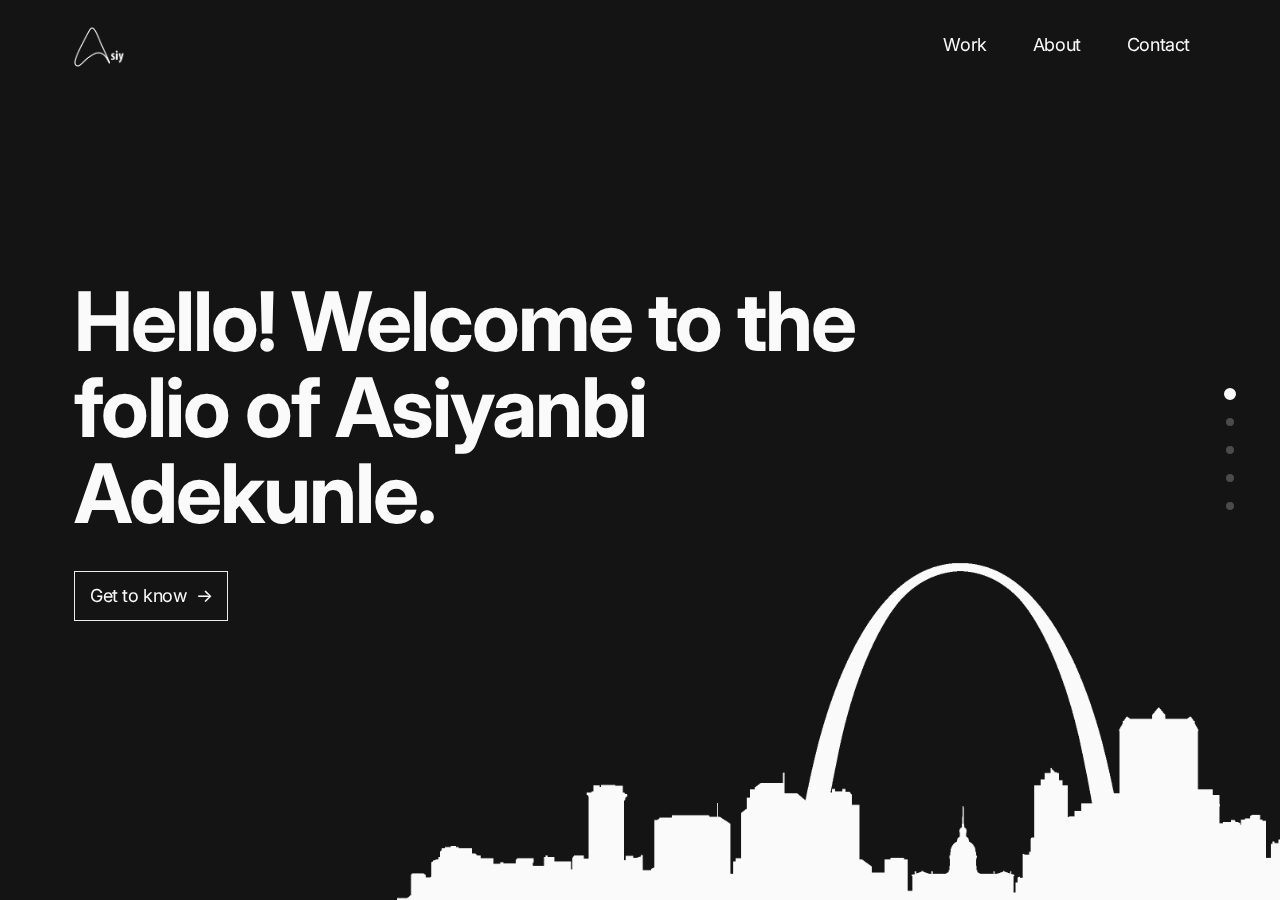
==== commit d20ce921: "Add files via upload" ====
--- a/index.html
+++ b/index.html
@@ -172,8 +172,8 @@
               <img src="" data-src="images/phoenix/phoenix2880x2160.jpg">
             </a>
             <div class="rslide-text">
-              <img src="images/phoenix/phoenix-logo.png" alt="phoenix">
-              <h2 class="h1"><span id="content1">Phoenix Bank</span> <span id="content2">Product Design & UX</span></h2>
+              
+              <h2 class="h1"><span id="content1">Phoenix</span> <span id="content2">Product Design</span></h2>
               <p class="rtlink"><a class="btn-solid" href="Phoenix.html" target="_parent">
                   <span>View case study&nbsp;&nbsp;&rarr;</span>
                 </a>
@@ -183,16 +183,16 @@
         </div>
 
         <div class="rslide" data-theme="light">
-          <div class="rslide-inner" style="z-index: 3;background-color: #fafafa;">
-            <a class="rslide-background" href="cooper.html" rel="nofollow noopener">
-              <span class="sr-only">Cooper Healthcare </span>
-              <img src="" data-src="images/cooper/cup1.jpg">
+          <div class="rslide-inner" style="z-index: 3;background-color: #f9f1ce;">
+            <a class="rslide-background" href="revolution.html" rel="nofollow noopener">
+              <span class="sr-only">Interior Design </span>
+              <img src="" data-src="images/revolution/first_page.jpg">
                
             </a>
             <div class="rslide-text">
-              <img src="images/cooper/coplogo.png" alt="cooper">
-              <h2 class="h1"><span id="content1">Cooper Healthcare</span> <span id="content2"></span></h2>
-              <p class="rtlink"><a class="btn-solid" href="cooper.html" target="_parent"
+             
+              <h2 class="h1"><span id="content1">Interior Design </span> <span id="content2">UI/UX</span></h2>
+              <p class="rtlink"><a class="btn-solid" href="revolution.html" target="_parent"
                   rel="nofollow noopener">
                   <span>View case study&nbsp;&nbsp;&rarr;</span>
                 </a>
@@ -204,13 +204,13 @@
         <div class="rslide" data-theme="dark">
           <div class="rslide-inner" style="z-index: 2;background-color: #141414;">
             <a class="rslide-background" href="ExploreNaija.html">
-              <span class="sr-only">ExploreNaija</span>
-              <img src="" data-src="images/explorenaija/exp1.jpg">
+              <span class="sr-only">Asiycourses</span>
+              <img src="" data-src="images/asiycourses/asiy1.jpg">
             </a>
             <div class="rslide-text">
-              <img src="images/explorenaija/explogo.png" alt="ExploreNaija">
-              <h2 class="h1"><span id="content1">ExploreNaija</span> <span id="content2">UI/UX</span></h2>
-              <p class="rtlink"><a class="btn-solid" href="ExploreNaija.html" target="_parent">
+              
+              <h2 class="h1"><span id="content1">Mobile app courses</span> <span id="content2">UI/UX</span></h2>
+              <p class="rtlink"><a class="btn-solid" href="asiycourses.html" target="_parent">
                   <span>View concept&nbsp;&nbsp;&rarr;</span>
                 </a>
               </p>
@@ -235,7 +235,7 @@
                 <div class="e2e-inner">
                   <div class="e2e-cols">
                     
-                    <div class="e2e-company"><span class="symbol-copy">&copy;</span> 2022 Asiy</div>
+                    <div class="e2e-company"><span class="symbol-copy">&copy;</span> 2024 Asiy</div>
                     <div class="social-network-links">
                       
                       <div class="social-network-link">
